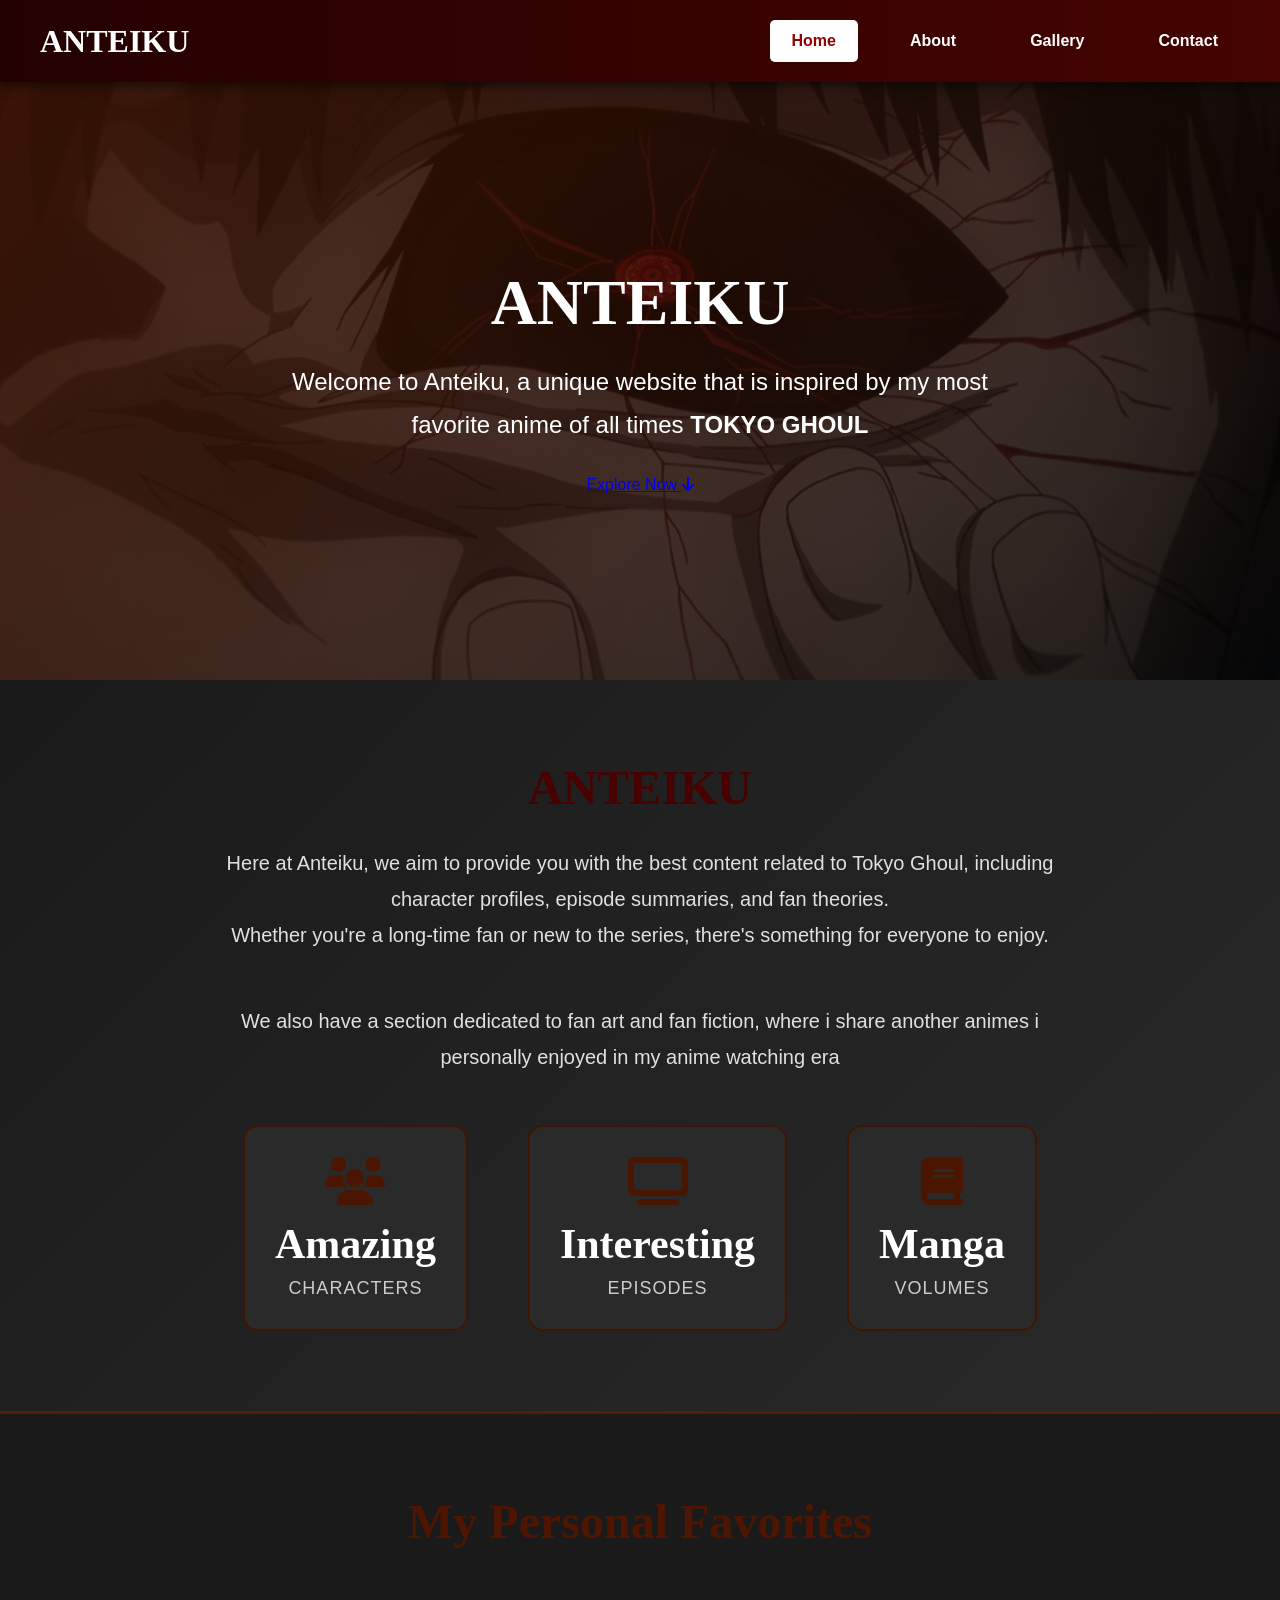
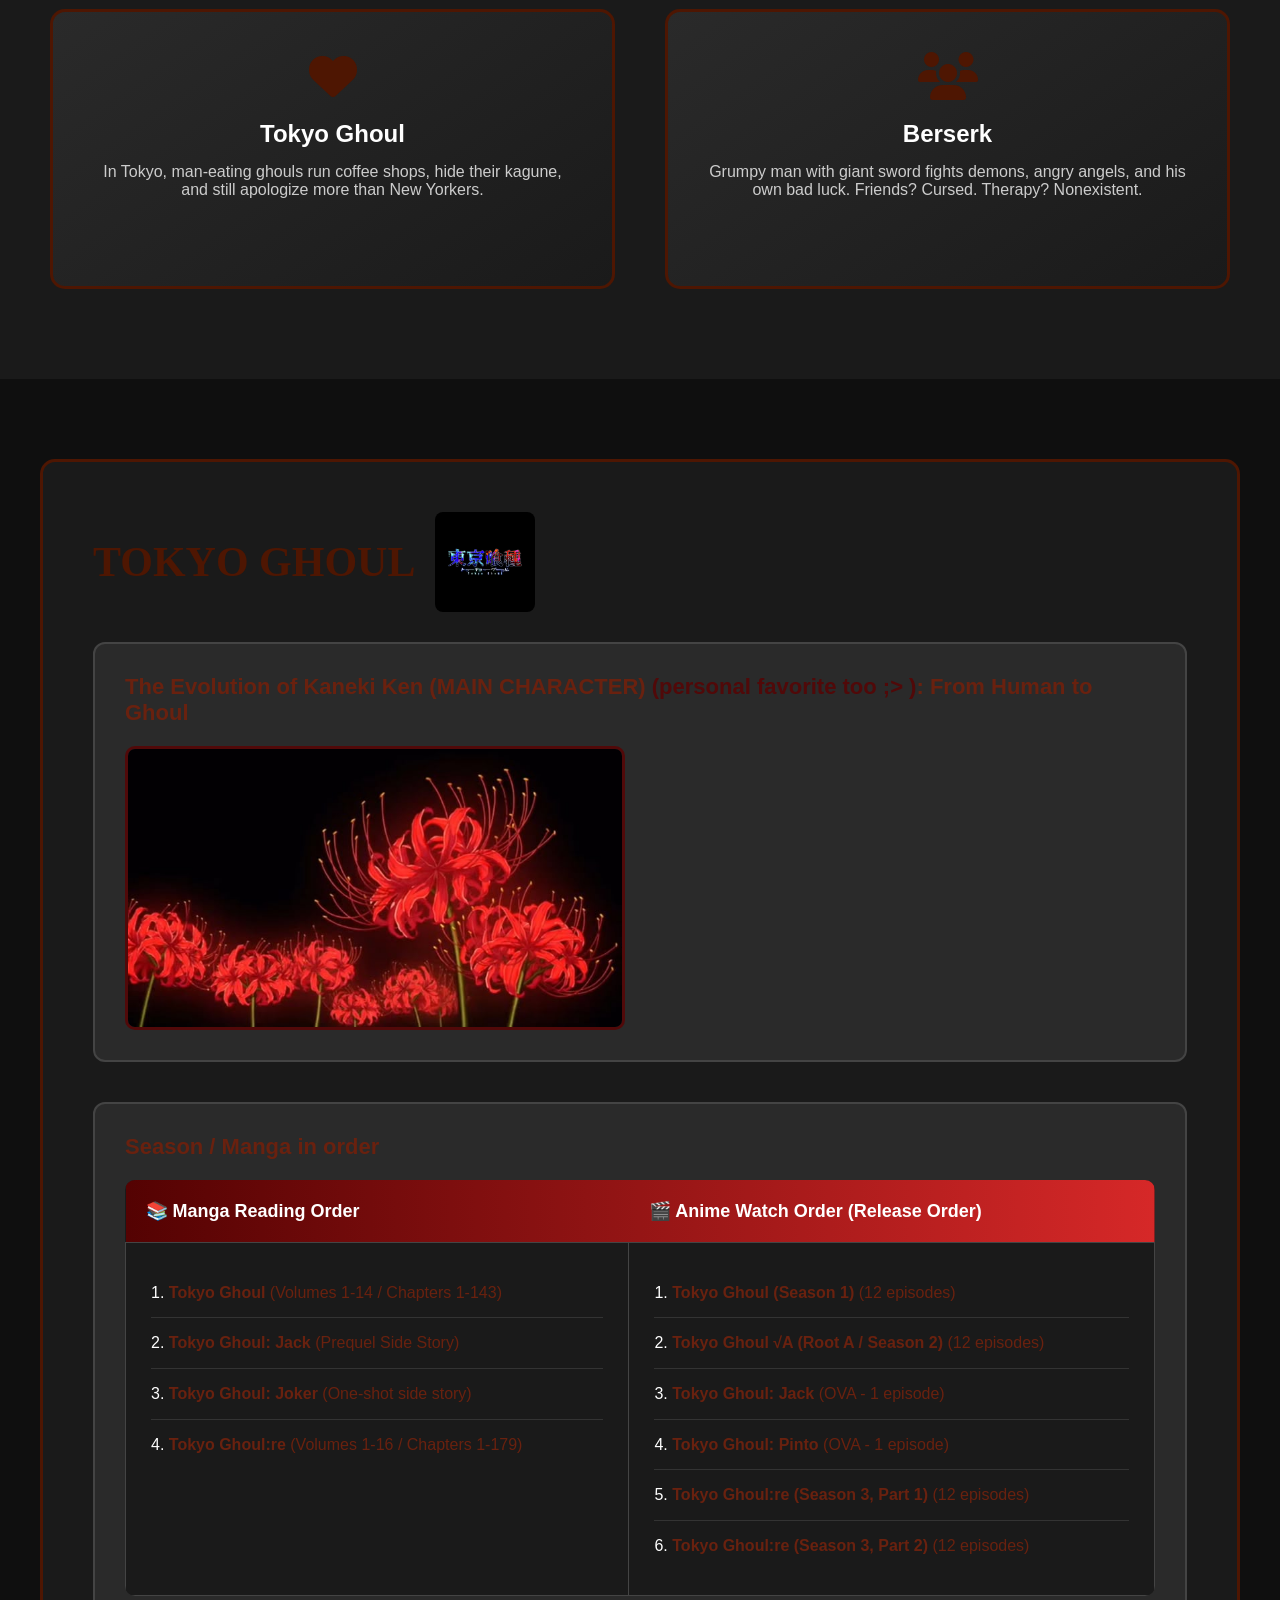
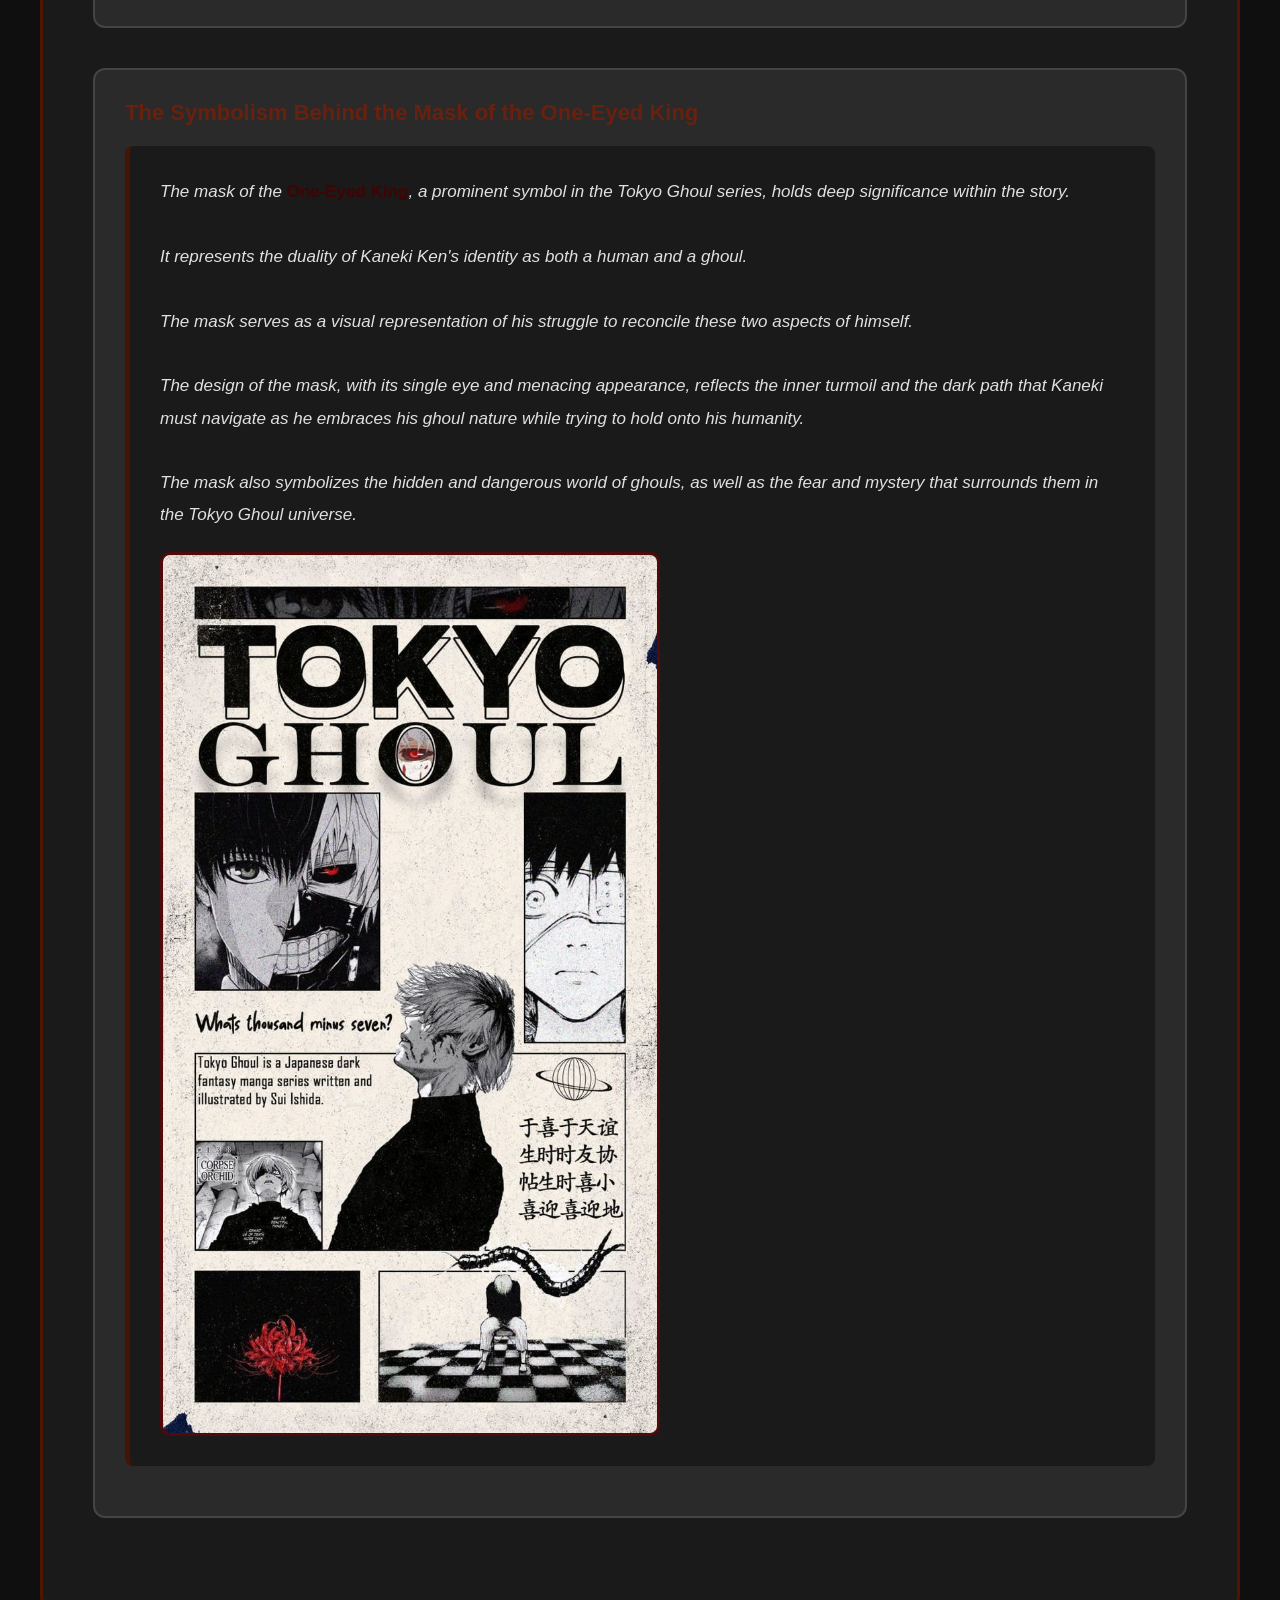
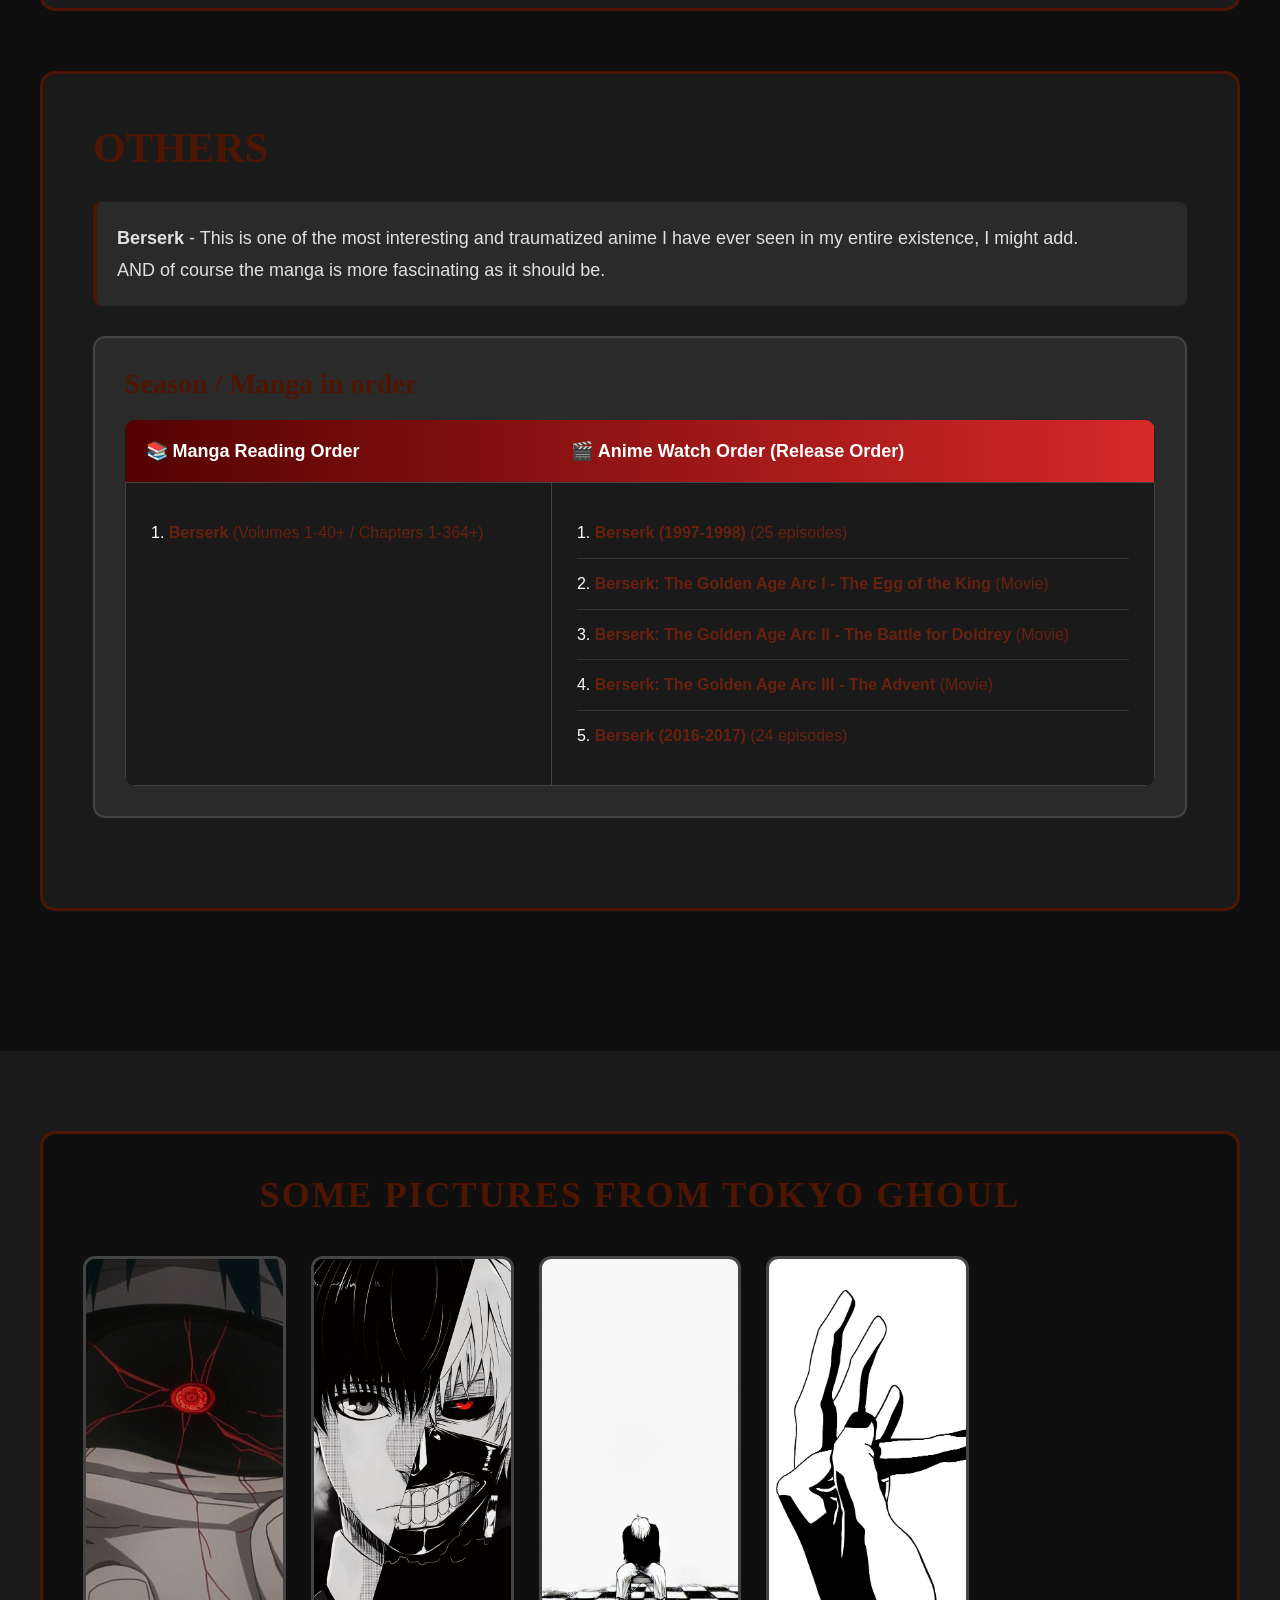
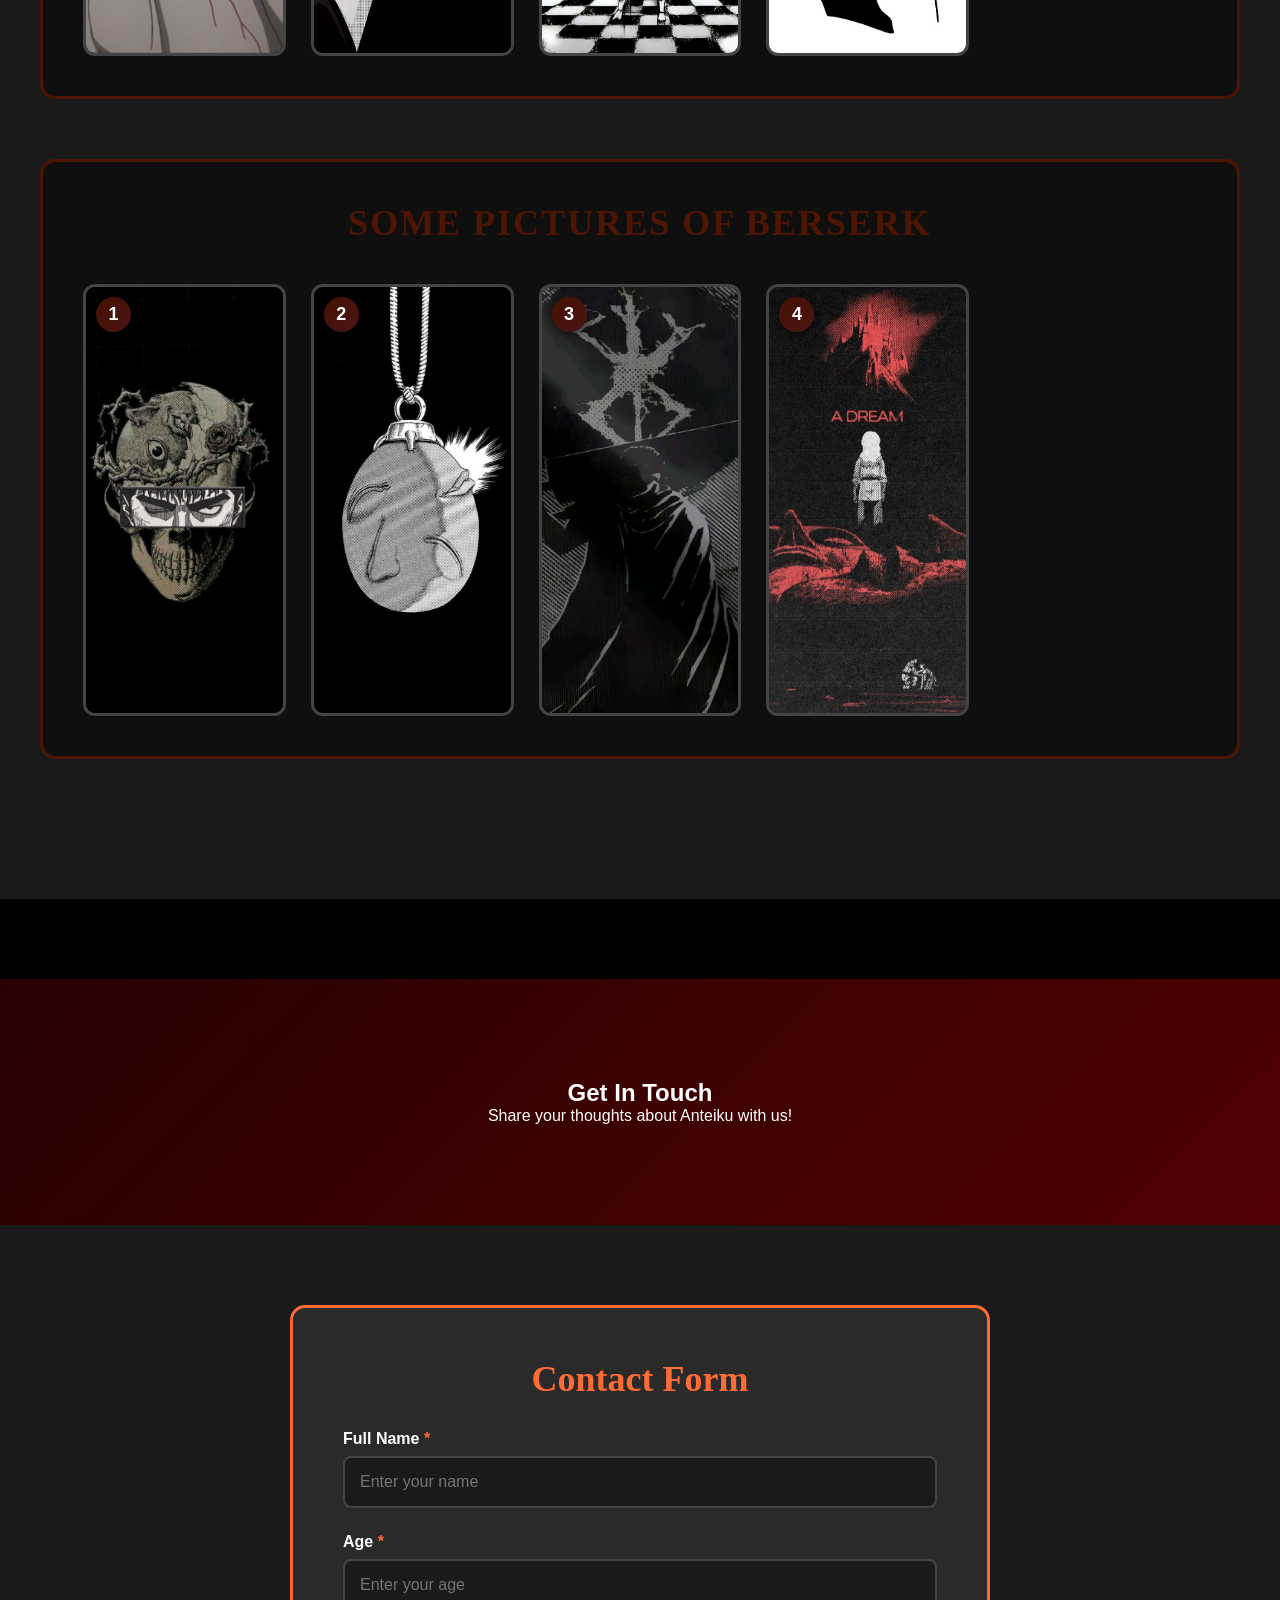
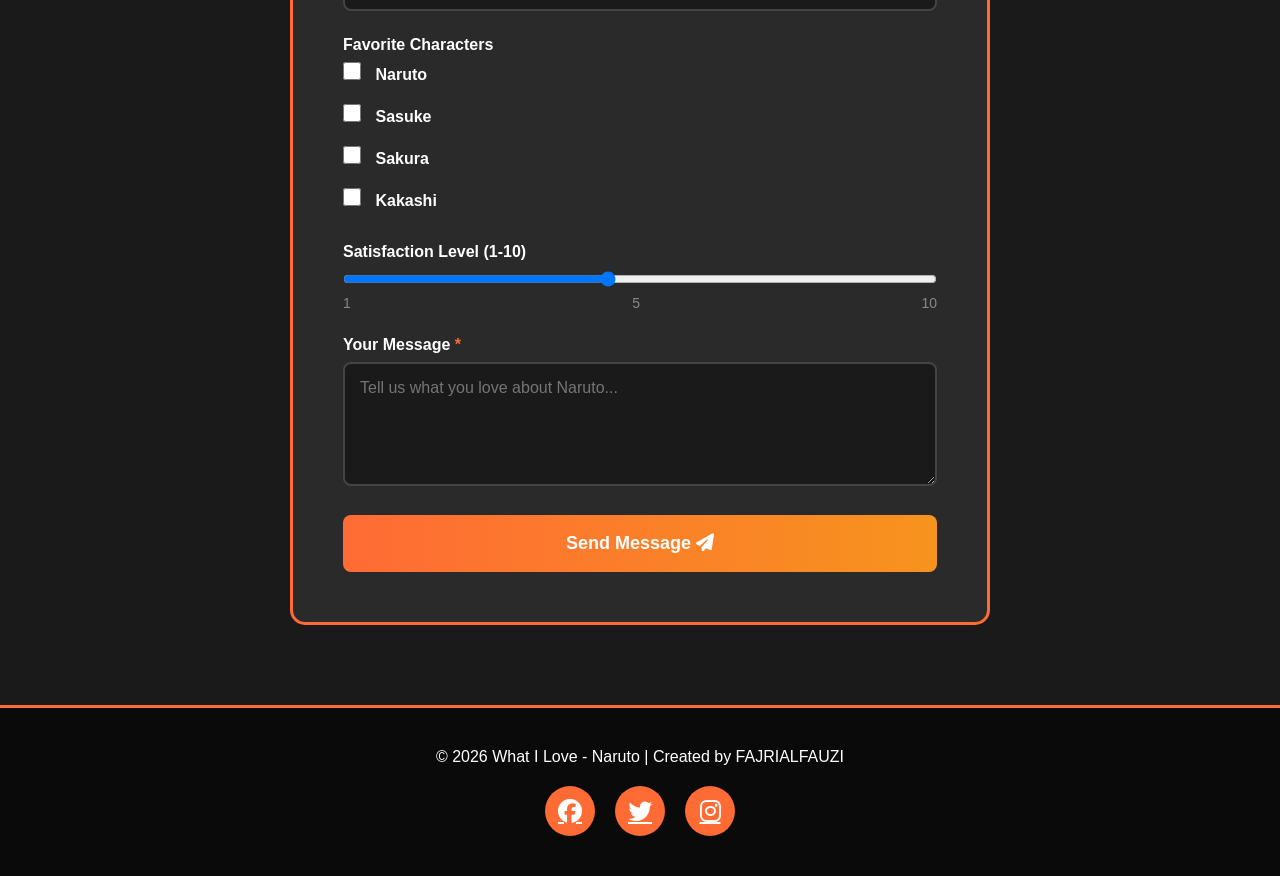
==== index.html @ 035e34a1 "first commit" ====
<!DOCTYPE html>
<html>
<head>
    <title>Anteiku </title>
    <meta charset="UTF-8">
    <meta name="viewport" content="width=device-width, initial-scale=1.0">
     <!-- Google Fonts -->
     <!-- Font Awesome Icons -->
    <link rel="stylesheet" href="https://cdnjs.cloudflare.com/ajax/libs/font-awesome/6.4.0/css/all.min.css">

    <link rel="stylesheet" href="style.css">
    
</head>
<body>
    <header class="main-header">
        <h1 class="site-title">Anteiku</h1>
        <nav class="main-nav">
            <a href="index.html" class="nav-link active">Home</a>
            <a href="about.html" class="nav-link">About</a>
            <a href="gallery.html" class="nav-link">Gallery</a>
            <a href="contact.html" class="nav-link">Contact</a>
        </nav>
    </header>
     <section class="hero-section" id="home">
        <div class="hero-content">
            <h2 class="hero-title"> Anteiku </h2>
            <p class="hero-subtitle"> Welcome to Anteiku, a unique website that is inspired by my most favorite anime of all times <strong>TOKYO GHOUL</strong></p>
            <a href="#features" class="cta-button">Explore Now <i class="fa fa-arrow-down"></i></a>
        </div>
    </section>

       <section class="intro-section">
        <div class="intro-container">
            <h2 class="intro-title">Anteiku</h2>
            <p class="intro-text"> Here at Anteiku, we aim to provide you with the best content related to Tokyo Ghoul, including character profiles, episode summaries, and fan theories.<br>
             Whether you're a long-time fan or new to the series, there's something for everyone to enjoy. 
         </p>
             <p class="intro-text">
    We also have a section dedicated to fan art and fan fiction, where i share another animes i personally enjoyed in my anime watching era </p> 
            <div class="intro-stats">
                <div class="stat-box">
                    <i class="fa fa-users"></i>
                    <h3>Amazing</h3>
                    <p>Characters</p>
                </div>
                <div class="stat-box">
                    <i class="fa fa-tv"></i>
                    <h3>Interesting</h3>
                    <p>Episodes</p>
                </div>
                <div class="stat-box">
                    <i class="fa fa-book"></i>
                    <h3>Manga</h3>
                    <p>Volumes</p>
                </div>
            </div>
        </div>
    </section>
 <!-- Features Section with Flexbox -->
    <section class="features-section" id="features">
        <h2 class="section-title">My personal Favorites</h2>
        <div class="features-container">
            <div class="feature-card">
                <i class="fa fa-heart feature-icon"></i>
                <h3>Tokyo Ghoul</h3>
                <p>In Tokyo, man-eating ghouls run coffee shops, hide their kagune, and still apologize more than New Yorkers.</p>
            </div>
            <div class="feature-card">
                <i class="fa fa-users feature-icon"></i>
                <h3>Berserk </h3>
                <p>
Grumpy man with giant sword fights demons, angry angels, and his own bad luck. Friends? Cursed. Therapy? Nonexistent.</p>
            </div>
          
        </div>
    </section>

<!--about section-->
    <section class="latest">
        <!-- Tokyo Ghoul Section -->
        <div class="anime-container">
            <h2 class="article-title">
                TOKYO GHOUL 
                <img src="./img/tokyologo.jpg" alt="Tokyo Ghoul Logo" class="article-logo">
            </h2>
            
            <ul class="article-list">
                <!-- Character Evolution Article -->
                <li class="article-item">
                    <a href="#" class="article-link">
                        The Evolution of Kaneki Ken (MAIN CHARACTER) 
                        <strong>(personal favorite too ;> )</strong>: From Human to Ghoul
                    </a>
                    <img src="./img/tokyobig.jpg" alt="Kaneki Ken" class="article-image">
                </li>
                
                <!-- Season/Manga Order -->
                <li class="article-item">
                    <a href="#" class="article-link">Season / Manga in order</a>
                    <div class="order-table-wrapper">
                        <table class="order-table">
                            <thead>
                                <tr>
                                    <th class="table-header">📚 Manga Reading Order</th>
                                    <th class="table-header">🎬 Anime Watch Order (Release Order)</th>
                                </tr>
                            </thead>
                            <tbody>
                                <tr>
                                    <td>
                                        <ol class="manga-list">
                                            <li><a href="#"><strong>Tokyo Ghoul</strong> (Volumes 1-14 / Chapters 1-143)</a></li>
                                            <li><a href="#"><strong>Tokyo Ghoul: Jack</strong> (Prequel Side Story)</a></li>
                                            <li><a href="#"><strong>Tokyo Ghoul: Joker</strong> (One-shot side story)</a></li>
                                            <li><a href="#"><strong>Tokyo Ghoul:re</strong> (Volumes 1-16 / Chapters 1-179)</a></li>
                                        </ol>
                                    </td>
                                    <td>
                                        <ol class="anime-list">
                                            <li><a href="#"><strong>Tokyo Ghoul (Season 1)</strong> (12 episodes)</a></li>
                                            <li><a href="#"><strong>Tokyo Ghoul √A (Root A / Season 2)</strong> (12 episodes)</a></li>
                                            <li><a href="#"><strong>Tokyo Ghoul: Jack</strong> (OVA - 1 episode)</a></li>
                                            <li><a href="#"><strong>Tokyo Ghoul: Pinto</strong> (OVA - 1 episode)</a></li>
                                            <li><a href="#"><strong>Tokyo Ghoul:re (Season 3, Part 1)</strong> (12 episodes)</a></li>
                                            <li><a href="#"><strong>Tokyo Ghoul:re (Season 3, Part 2)</strong> (12 episodes)</a></li>
                                        </ol>
                                    </td>
                                </tr>
                            </tbody>
                        </table>
                    </div>
                </li>
                
                <!-- Symbolism Article -->
                <li class="article-item">
                    <a href="#" class="article-link">The Symbolism Behind the Mask of the One-Eyed King</a>
                    <blockquote class="article-quote">
                        The mask of the <strong>One-Eyed King</strong>, a prominent symbol in the Tokyo Ghoul series, holds deep significance within the story. 
                        <br><br>
                        It represents the duality of Kaneki Ken's identity as both a human and a ghoul.
                        <br><br>
                        The mask serves as a visual representation of his struggle to reconcile these two aspects of himself. 
                        <br><br>
                        The design of the mask, with its single eye and menacing appearance, reflects the inner turmoil and the dark path that Kaneki must navigate as he embraces his ghoul nature while trying to hold onto his humanity.
                        <br><br>
                        The mask also symbolizes the hidden and dangerous world of ghouls, as well as the fear and mystery that surrounds them in the Tokyo Ghoul universe.
                        <img src="./img/tokyo_ghoul_logo.jpg" alt="Kaneki's Mask" class="article-image">
                    </blockquote>
                </li>
            </ul>
        </div>
        
        <!-- Berserk Section -->
        <div class="anime-container few">
            <h2 class="article-title">Others</h2>
            <p class="anime-description">
                <strong>Berserk</strong> - This is one of the most interesting and traumatized anime I have ever seen in my entire existence, I might add. 
                <br>
                AND of course the manga is more fascinating as it should be.
            </p>
            
            <ul class="article-list">
                <li class="article-item">
                    <h3 class="sub-title">Season / Manga in order</h3>
                    <div class="order-table-wrapper">
                        <table class="order-table">
                            <thead>
                                <tr>
                                    <th class="table-header">📚 Manga Reading Order</th>
                                    <th class="table-header">🎬 Anime Watch Order (Release Order)</th>
                                </tr>
                            </thead>
                            <tbody>
                                <tr>
                                    <td>
                                        <ol class="manga-list">
                                            <li>
                                                <a href="https://t.me/Berserk_Manga_Eng" target="_blank" title="Read Berserk Manga">
                                                    <strong>Berserk</strong> (Volumes 1-40+ / Chapters 1-364+)
                                                </a>
                                            </li>
                                        </ol>
                                    </td>
                                    <td>
                                        <ol class="anime-list">
                                            <li>
                                                <a href="https://9animetv.to/watch/berserk-1997-103?ep=3123" target="_blank" title="Watch Berserk 1997">
                                                    <strong>Berserk (1997-1998)</strong> (25 episodes)
                                                </a>
                                            </li>
                                            <li>
                                                <a href="https://9animetv.to/watch/berserk-the-golden-age-arc-i-the-egg-of-the-king-857" target="_blank" title="Watch Golden Age Arc I">
                                                    <strong>Berserk: The Golden Age Arc I - The Egg of the King</strong> (Movie)
                                                </a>
                                            </li>
                                            <li>
                                                <a href="https://9animetv.to/watch/berserk-the-golden-age-arc-ii-the-battle-for-doldrey-616?ep=72003" target="_blank" title="Watch Golden Age Arc II">
                                                    <strong>Berserk: The Golden Age Arc II - The Battle for Doldrey</strong> (Movie)
                                                </a>
                                            </li>
                                            <li>
                                                <a href="https://9animetv.to/watch/berserk-the-golden-age-arc-iii-the-advent-287?ep=72004" target="_blank" title="Watch Golden Age Arc III">
                                                    <strong>Berserk: The Golden Age Arc III - The Advent</strong> (Movie)
                                                </a>
                                            </li>
                                            <li>
                                                <a href="https://9animetv.to/watch/berserk-2016-5978?ep=43037" target="_blank" title="Watch Berserk 2016">
                                                    <strong>Berserk (2016-2017)</strong> (24 episodes)
                                                </a>
                                            </li>
                                        </ol>
                                    </td>
                                </tr>
                            </tbody>
                        </table>
                    </div>
                </li>
            </ul>
        </div>
      
    </section>
     
<!--gallery section-->
    <section class="anime-gallery-section">
        <!-- Tokyo Ghoul Gallery -->
        <div class="gallery-container">
            <h3 class="gallery-heading">SOME PICTURES FROM TOKYO GHOUL</h3>
            <ul class="gallery1">
                <li>
                    <img src="./img/ken1.jpg" alt="Kaneki Ken 1">
                </li>
                <li>
                    <img src="./img/ken2.jpg" alt="Kaneki Ken 2">
                </li>
                <li>
                    <img src="./img/ken3.jpg" alt="Kaneki Ken 3">
                </li>
                <li>
                    <img src="./img/ken4.jpg" alt="Kaneki Ken 4">
                </li>
            </ul>
        </div>
        
        <!-- Berserk Gallery -->
        <div class="gallery-container">
            <h3 class="gallery-heading">Some Pictures of Berserk</h3>
            <ol class="gallery2">
                <li>
                    <img src="./img/berserk1.png" alt="Berserk 1">
                </li>
                <li>
                    <img src="./img/berserk2.jpg" alt="Berserk 2">
                </li>
                <li>
                    <img src="./img/berserk3.jpg" alt="Berserk 3">
                </li>
                <li>
                    <img src="./img/berserk4.jpg" alt="Berserk 4">
                </li>
            </ol>
        </div>
    </section>

 <!-- Contact Form Section -->
  <section class="contact-hero" id="contact">
        <h2 class="page-title">Get In Touch</h2>
        <p class="page-subtitle">Share your thoughts about Anteiku with us!</p>
    </section>
    <section class="form-section">
        <div class="form-container">
            <form class="contact-form">
                <h3>Contact Form</h3>
                
                <!-- Text Input -->
                <div class="form-group">
                    <label for="name">Full Name <span class="required">*</span></label>
                    <input type="text" id="name" name="name" placeholder="Enter your name" required>
                </div>

                <!-- Number Input -->
                <div class="form-group">
                    <label for="age">Age <span class="required">*</span></label>
                    <input type="number" id="age" name="age" min="1" max="120" placeholder="Enter your age" required>
                </div>

            

                <!-- Checkboxes -->
                <div class="form-group">
                    <label>Favorite Characters</label>
                    <div class="checkbox-group">
                        <label class="checkbox-label">
                            <input type="checkbox" name="characters" value="naruto">
                            <span>Naruto</span>
                        </label>
                        <label class="checkbox-label">
                            <input type="checkbox" name="characters" value="sasuke">
                            <span>Sasuke</span>
                        </label>
                        <label class="checkbox-label">
                            <input type="checkbox" name="characters" value="sakura">
                            <span>Sakura</span>
                        </label>
                        <label class="checkbox-label">
                            <input type="checkbox" name="characters" value="kakashi">
                            <span>Kakashi</span>
                        </label>
                    </div>
                </div>

                <!-- Range Input -->
                <div class="form-group">
                    <label for="satisfaction">Satisfaction Level (1-10)</label>
                    <input type="range" id="satisfaction" name="satisfaction" min="1" max="10" value="5">
                    <div class="range-labels">
                        <span>1</span>
                        <span>5</span>
                        <span>10</span>
                    </div>
                </div>

                <!-- Textarea -->
                <div class="form-group">
                    <label for="message">Your Message <span class="required">*</span></label>
                    <textarea id="message" name="message" rows="5" placeholder="Tell us what you love about Naruto..." required></textarea>
                </div>

                <!-- Submit Button -->
                <button type="submit" class="submit-button">
                    Send Message <i class="fa fa-paper-plane"></i>
                </button>
            </form>
        </div>
    </section>   
       
      
 <footer class="main-footer">
        <p>&copy; 2026 What I Love - Naruto | Created by FAJRIALFAUZI</p>
        <div class="social-icons">
            <a href="#" class="social-link"><i class="fab fa-facebook"></i></a>
            <a href="#" class="social-link"><i class="fab fa-twitter"></i></a>
            <a href="#" class="social-link"><i class="fab fa-instagram"></i></a>
        </div>
    </footer>


</body>
</html>
---- style.css ----
* {
    margin: 0;
    padding: 0;
    box-sizing: border-box;
}

body {
    font-family: 'Arial', sans-serif;
    background-color: #000;
    color: #fff;
    overflow-x: hidden;
}

/* Logo Header */
.logo-header {
    text-align: center;
    padding: 40px 0 20px;
    background-color: #000;
}

.main-logo {
    max-width: 400px;
    height: auto;
}

/* Navigation */
.main-header {
    position: fixed; /* Fixed positioning */
    top: 0;
    left: 0;
    width: 100%;
    background: linear-gradient(to right, #240101, #450401); /* Gradient background */
    padding: 20px 40px;
    display: flex;
    justify-content: space-between;
    align-items: center;
    z-index: 1000; /* Z-index for layering */
    box-shadow: 0 4px 10px rgba(0, 0, 0, 0.5);
}

.site-title {
    font-family: 'Bangers', cursive; /* Google Font 2 */
    font-size: 32px;
    font-weight: 700;
    text-transform: uppercase; /* Text transform */
    color: #ffffff;
    margin: 0;
}
.main-nav {
    display: flex; /* Flexbox layout */
    gap: 30px;
    align-items: center;
}

.nav-link {
    display: inline-block; /* Display inline-block */
    color: #ffffff;
    text-decoration: none;
    font-size: 16px;
    font-weight: 700;
    padding: 10px 20px;
    border: 2px solid transparent;
    border-radius: 5px;
    transition: all 0.3s ease; /* Transition effect */
}

/* Link Styling - All states */
.nav-link:link {
    color: #ffffff;
}

.nav-link:visited {
    color: #f0f0f0;
}

.nav-link:hover {
    background-color: rgba(255, 255, 255, 0.2);
    border-color: #ffffff;
    transform: translateY(-2px); 
}

.nav-link:active {
    transform: translateY(0);
}

.nav-link.active {
    background-color: #ffffff;
    color: #940000; 
}

.hero-section {
    margin-top: 80px;
    height: 600px;
    background-image: url('./img/ken1.jpg'); /* Background image */
    background-repeat: no-repeat; /* No repeat */
    background-size: cover; /* Cover */
    background-position: center; /* Center position */
    display: flex;
    justify-content: center;
    align-items: center;
    position: relative;
    text-align: center;
}
.hero-section::before {
    content: '';
    position: absolute;
    top: 0;
    left: 0;
    width: 100%;
    height: 100%;
    background: linear-gradient(135deg, rgba(66, 20, 3, 0.8), rgba(0, 0, 0, 0.7)); /* Gradient overlay */
    z-index: 1;
}

.hero-content {
    position: relative;
    z-index: 2;
    max-width: 800px;
    padding: 40px;
}

.hero-title {
    font-family: 'Bangers', cursive;
    font-size: 64px;
    font-weight: 700;
    text-transform: uppercase;
    margin-bottom: 20px;
    animation: slideIn 1s ease-out; /* Animation */
}

.hero-subtitle {
    font-size: 24px;
    margin-bottom: 30px;
    line-height: 1.8;
}

.intro-section {
    padding: 80px 40px;
    background: linear-gradient(135deg, #1a1a1a, #2a2a2a);
    border-bottom: 3px solid #5c1c04;
}

.intro-container {
    max-width: 1200px;
    margin: 0 auto;
    text-align: center;
}

.intro-title {
    font-family: 'Bangers', cursive;
    font-size: 48px;
    color: #480000;
    margin-bottom: 30px;
    text-transform: uppercase;
}

.intro-text {
    font-size: 20px;
    line-height: 1.8;
    color: #e0e0e0;
    max-width: 900px;
    margin: 0 auto 50px;
    padding: 0 20px;
}

.intro-stats {
    display: flex;
    justify-content: center;
    align-items: center;
    gap: 60px;
    flex-wrap: wrap;
    margin-top: 50px;
}

.stat-box {
    text-align: center;
    padding: 30px;
    background-color: #2a2a2a;
    border-radius: 15px;
    border: 2px solid #441402;
    min-width: 180px;
    transition: all 0.3s ease;
}

.stat-box:hover {
    transform: translateY(-10px);
    box-shadow: 0 10px 30px rgba(255, 107, 53, 0.4);
    border-color: #661313;
}

.stat-box i {
    font-size: 48px;
    color: #4a1602;
    margin-bottom: 15px;
}

.stat-box h3 {
    font-family: 'Bangers', cursive;
    font-size: 42px;
    color: #ffffff;
    margin-bottom: 10px;
}

.stat-box p {
    font-size: 18px;
    color: #cccccc;
    text-transform: uppercase;
    letter-spacing: 1px;
}

.features-section {
    padding: 80px 40px;
    background-color: #1a1a1a;
}

.section-title {
    font-family: 'Bangers', cursive;
    font-size: 48px;
    text-align: center;
    text-transform: capitalize;
    margin-bottom: 50px;
    color: #4e1602;
}

.features-container {
    display: flex; /* Flexbox */
    justify-content: center;
    align-items: stretch;
    gap: 30px;
    max-width: 1200px;
    margin: 0 auto;
}
.feature-card {
    flex: 1;
    background: linear-gradient(145deg, #2a2a2a, #1a1a1a);
    padding: 40px; /* Padding */
    margin: 10px; /* Margin */
    border: 3px solid #4e1602; /* Border */
    border-radius: 15px;
    text-align: center;
    width: 300px; /* Fixed width */
    min-height: 280px; /* Fixed height */
    transition: all 0.3s ease;
    outline: 2px solid transparent; /* Outline */
}

.feature-card:hover {
    transform: translateY(-10px) scale(1.05);
    outline: 2px solid #4e1602;
    box-shadow: 0 15px 40px rgba(111, 5, 5, 0.4);
}

.feature-icon {
    font-size: 48px;
    color: #4e1602;
    margin-bottom: 20px;
}

.feature-card h3 {
    font-size: 24px;
    margin-bottom: 15px;
    font-weight: 700;
}

.feature-card p {
    font-size: 16px;
    color: #cccccc;
}
.latest {
    padding: 80px 40px;
    background-color: #0f0f0f;
}

.anime-container {
    max-width: 1400px;
    margin: 0 auto 60px;
    background-color: #1a1a1a;
    padding: 50px;
    border-radius: 15px;
    border: 3px solid #4e1602;
}

.article-title {
    font-family: 'Bangers', cursive;
    font-size: 42px;
    color: #4e1602;
    margin-bottom: 30px;
    text-transform: uppercase;
    display: flex;
    align-items: center;
    gap: 20px;
}

.article-logo {
    height: 100px;
    width: auto;
    border-radius: 8px;
}

.anime-description {
    font-size: 18px;
    line-height: 1.8;
    color: #e0e0e0;
    margin-bottom: 30px;
    padding: 20px;
    background-color: #2a2a2a;
    border-left: 4px solid #4e1602;
    border-radius: 8px;
}

.article-list {
    list-style: none;
    padding: 0;
}

.article-item {
    margin-bottom: 40px;
    padding: 30px;
    background-color: #2a2a2a;
    border-radius: 12px;
    border: 2px solid #444;
    transition: all 0.3s ease;
}

.article-item:hover {
    border-color: #4e1602;
    transform: translateX(10px);
    box-shadow: 0 5px 20px rgba(111, 5, 5, 0.3);
}

.article-link {
    font-size: 22px;
    color: #69210f;
    text-decoration: none;
    font-weight: 700;
    display: block;
    margin-bottom: 20px;
    transition: color 0.3s ease;
}

.article-link:hover {
    color:#510909;
}

.article-link strong {
    color: #510909;
}

.article-image {
    width: 100%;
    max-width: 500px;
    height: auto;
    border-radius: 10px;
    margin-top: 20px;
    border: 3px solid #510909;
    display: block;
}

.sub-title {
    font-family: 'Bangers', cursive;
    font-size: 28px;
    color: #4e1602;
    margin-bottom: 20px;
}

/* Order Tables */
.order-table-wrapper {
    overflow-x: auto;
    margin-top: 20px;
}

.order-table {
    width: 100%;
    border-collapse: collapse;
    background-color: #1a1a1a;
    border-radius: 10px;
    overflow: hidden;
}

.order-table thead {
    background: linear-gradient(to right, #540202, #D62828);
}

.table-header {
    padding: 20px;
    text-align: left;
    font-size: 18px;
    font-weight: 700;
    color: #ffffff;
}

.order-table td {
    padding: 25px;
    vertical-align: top;
    border: 1px solid #444;
}

.manga-list,
.anime-list {
    list-style-position: inside;
    padding: 0;
    margin: 0;
}

.manga-list li,
.anime-list li {
    padding: 12px 0;
    font-size: 16px;
    line-height: 1.6;
    border-bottom: 1px solid #333;
}

.manga-list li:last-child,
.anime-list li:last-child {
    border-bottom: none;
}

.manga-list a,
.anime-list a {
    color: #69210f;
    text-decoration: none;
    transition: all 0.3s ease;
}

.manga-list a:hover,
.anime-list a:hover {
    color: #5d1e07;
    padding-left: 10px;
}

/* Blockquote Styling */
.article-quote {
    background-color: #1a1a1a;
    border-left: 5px solid #471402;
    padding: 30px;
    margin: 20px 0;
    font-size: 17px;
    line-height: 1.9;
    color: #e0e0e0;
    font-style: italic;
    border-radius: 8px;
}

.article-quote strong {
    color: #410303;
    font-style: normal;
}

/* Naruto Lists Section */
.naruto-lists .list-container {
    display: flex;
    gap: 50px;
    margin-top: 30px;
}

.naruto-lists .list-box {
    flex: 1;
    background-color: #2a2a2a;
    padding: 40px;
    border-radius: 15px;
    border: 2px solid #440101;
}

.naruto-lists .list-box h3 {
    font-family: 'Bangers', cursive;
    font-size: 28px;
    margin-bottom: 25px;
    color: #280a0a;
    text-align: center;
}

/* ========================================
   11. LISTS SECTION (KEPT FOR COMPATIBILITY)
   ======================================== */
.lists-section {
    padding: 80px 40px;
    background-color: #0f0f0f;
}

.list-container {
    display: flex;
    gap: 50px;
    max-width: 1200px;
    margin: 0 auto;
    justify-content: center;
}

.list-box {
    flex: 1;
    background-color: #1a1a1a;
    padding: 40px;
    border-radius: 15px;
    border: 2px solid #680202;
}

.list-box h3 {
    font-family: 'Bangers', cursive;
    font-size: 28px;
    margin-bottom: 25px;
    color: #431302;
    text-align: center;
}

/* Unordered List */
.styled-list {
    list-style: none;
    padding-left: 0;
}

.styled-list li {
    padding: 12px 0;
    font-size: 18px;
    border-bottom: 1px solid #333;
}

.styled-list li:last-child {
    border-bottom: none;
}

.styled-list li i {
    margin-right: 10px;
    color: #3b0b0b;
}

/* Ordered List - uses default numbering */
ol.styled-list {
    list-style-position: inside;
    counter-reset: item;
}

ol.styled-list li {
    counter-increment: item;
}

.anime-gallery-section {
    padding: 80px 40px;
    background-color: #1a1a1a;
}

.gallery-container {
    max-width: 1400px;
    margin: 0 auto 60px;
    padding: 40px;
    background-color: #0f0f0f;
    border-radius: 15px;
    border: 3px solid#4e1602;
}

.gallery-heading {
    font-family: 'Bangers', cursive;
    font-size: 36px;
    color: #4e1602;
    text-align: center;
    margin-bottom: 40px;
    text-transform: uppercase;
    letter-spacing: 2px;
}

.gallery1,
.gallery2 {
    display: grid;
    grid-template-columns: repeat(5, 1fr);
    gap: 25px;
    list-style: none;
    padding: 0;
    margin: 0;
}

.gallery1 li,
.gallery2 li {
    position: relative;
    overflow: hidden;
    border-radius: 12px;
    border: 3px solid #444;
    transition: all 0.4s ease;
    cursor: pointer;
}

.gallery1 li:hover,
.gallery2 li:hover {
    border-color:#4e1602;
    transform: scale(1.05) rotate(2deg);
    box-shadow: 0 15px 40px rgba(61, 11, 11, 0.5);
    z-index: 10;
}

.gallery1 img,
.gallery2 img {
    width: 100%;
    height: 100%;
    object-fit: cover;
    display: block;
    transition: transform 0.4s ease;
}

.gallery1 li:hover img,
.gallery2 li:hover img {
    transform: scale(1.1);
}

/* Add numbering for ordered list */
.gallery2 {
    counter-reset: gallery-counter;
}

.gallery2 li::before {
    counter-increment: gallery-counter;
    content: counter(gallery-counter);
    position: absolute;
    top: 10px;
    left: 10px;
    background: linear-gradient(135deg, #441201, #4c1414);
    color: #ffffff;
    width: 35px;
    height: 35px;
    border-radius: 50%;
    display: flex;
    align-items: center;
    justify-content: center;
    font-weight: 700;
    font-size: 18px;
    z-index: 5;
    box-shadow: 0 3px 10px rgba(0, 0, 0, 0.5);
}

.contact-hero {
    margin-top: 80px;
    padding: 100px 40px;
    background: linear-gradient(135deg, #3e0202a3, #89000096);
    text-align: center;
}

.form-section {
    padding: 80px 40px;
    background-color: #1a1a1a;
}

.form-container {
    max-width: 700px;
    margin: 0 auto;
}

.contact-form {
    background-color: #2a2a2a;
    padding: 50px;
    border-radius: 15px;
    border: 3px solid #FF6B35;
}

.contact-form h3 {
    font-family: 'Bangers', cursive;
    font-size: 36px;
    color: #FF6B35;
    margin-bottom: 30px;
    text-align: center;
}

.form-group {
    margin-bottom: 25px;
}

.form-group label {
    display: block;
    font-size: 16px;
    font-weight: 700;
    margin-bottom: 8px;
    color: #ffffff;
}

.required {
    color: #FF6B35;
}

/* Text and Number Inputs */
.form-group input[type="text"],
.form-group input[type="number"],
.form-group textarea {
    width: 100%;
    padding: 15px;
    border: 2px solid #444;
    border-radius: 8px;
    background-color: #1a1a1a;
    color: #ffffff;
    font-size: 16px;
    font-family: 'Roboto', sans-serif;
    transition: all 0.3s ease;
}

.form-group input:focus,
.form-group textarea:focus {
    outline: none;
    border-color: #FF6B35;
    box-shadow: 0 0 10px rgba(255, 107, 53, 0.3);
}

/* Radio Buttons */
.radio-group {
    display: flex;
    gap: 20px;
}

.radio-label {
    display: flex;
    align-items: center;
    cursor: pointer;
}

.radio-label input[type="radio"] {
    margin-right: 8px;
    width: 18px;
    height: 18px;
    cursor: pointer;
}

/* Checkboxes */
.checkbox-group {
    display: flex;
    flex-direction: column;
    gap: 12px;
}

.checkbox-label {
    display: flex;
    align-items: center;
    cursor: pointer;
}

.checkbox-label input[type="checkbox"] {
    margin-right: 10px;
    width: 18px;
    height: 18px;
    cursor: pointer;
}

/* Range Input */
.form-group input[type="range"] {
    width: 100%;
    height: 8px;
    background: #444;
    border-radius: 5px;
    outline: none;
}

.form-group input[type="range"]::-webkit-slider-thumb {
    width: 20px;
    height: 20px;
    background: #FF6B35;
    cursor: pointer;
    border-radius: 50%;
}

.range-labels {
    display: flex;
    justify-content: space-between;
    margin-top: 8px;
    font-size: 14px;
    color: #888;
}

/* Submit Button */
.submit-button {
    width: 100%;
    padding: 18px;
    background: linear-gradient(to right, #FF6B35, #F7931E);
    color: #ffffff;
    border: none;
    border-radius: 8px;
    font-size: 18px;
    font-weight: 700;
    cursor: pointer;
    transition: all 0.3s ease;
}

.submit-button:hover {
    transform: translateY(-3px);
    box-shadow: 0 10px 25px rgba(255, 107, 53, 0.4);
}

.submit-button:active {
    transform: translateY(0);
}





.main-footer {
    background-color: #0a0a0a;
    padding: 40px 20px;
    text-align: center;
    border-top: 3px solid #FF6B35;
}

.main-footer p {
    font-size: 16px;
    margin-bottom: 20px;
}

.social-icons {
    display: flex;
    justify-content: center;
    gap: 20px;
}

.social-link {
    display: inline-block;
    width: 50px;
    height: 50px;
    background-color: #FF6B35;
    color: #ffffff;
    border-radius: 50%;
    display: flex;
    justify-content: center;
    align-items: center;
    font-size: 24px;
    transition: all 0.3s ease;
}

.social-link:hover {
    background-color: #F7931E;
    transform: rotate(360deg) scale(1.2);
}

/* ========================================
   20. MEDIA QUERIES - RESPONSIVE DESIGN
   ======================================== */

/* Tablets and smaller laptops */
@media screen and (max-width: 1024px) {
    .features-container {
        flex-direction: column;
        align-items: center;
    }
    
    .feature-card {
        width: 80%;
    }
    
    .gallery-grid {
        grid-template-columns: repeat(2, 1fr);
    }
    
    .about-container {
        flex-direction: column;
    }
    
    .about-image {
        flex: 0 0 auto;
        max-width: 400px;
    }
    
    .intro-stats {
        gap: 30px;
    }
    
    .stat-box {
        min-width: 150px;
    }
    
    .anime-container {
        padding: 40px 30px;
    }
    
    .article-title {
        font-size: 36px;
    }
    
    .order-table {
        font-size: 15px;
    }
    
    .gallery1,
    .gallery2 {
        grid-template-columns: repeat(2, 1fr);
        gap: 20px;
    }
    
    .gallery-heading {
        font-size: 28px;
    }
}

/* Mobile devices */
@media screen and (max-width: 600px) {
    .main-header {
        flex-direction: column;
        padding: 15px 20px;
    }
    
    .site-title {
        font-size: 24px;
        margin-bottom: 15px;
    }
    
    .main-nav {
        flex-direction: column;
        gap: 10px;
        width: 100%;
    }
    
    .nav-link {
        width: 100%;
        text-align: center;
    }
    
    .hero-section {
        height: 400px;
        margin-top: 150px;
    }
    
    .hero-title {
        font-size: 36px;
    }
    
    .hero-subtitle {
        font-size: 18px;
    }
    
    .intro-section {
        padding: 60px 20px;
    }
    
    .intro-title {
        font-size: 28px;
    }
    
    .intro-text {
        font-size: 16px;
    }
    
    .intro-stats {
        flex-direction: column;
        gap: 20px;
    }
    
    .stat-box {
        width: 100%;
        max-width: 300px;
    }
    
    .section-title {
        font-size: 32px;
    }
    
    .features-container {
        flex-direction: column;
    }
    
    .feature-card {
        width: 100%;
        margin: 10px 0;
    }
    
    .gallery-grid {
        grid-template-columns: 1fr;
        gap: 20px;
    }
    
    .list-container {
        flex-direction: column;
    }
    
    .naruto-lists .list-container {
        flex-direction: column;
    }
    
    .anime-container {
        padding: 30px 20px;
    }
    
    .article-title {
        font-size: 28px;
        flex-direction: column;
        text-align: center;
    }
    
    .article-link {
        font-size: 18px;
    }
    
    .order-table {
        font-size: 14px;
    }
    
    .table-header {
        font-size: 14px;
        padding: 12px;
    }
    
    .order-table td {
        padding: 15px;
    }
    
    .manga-list li,
    .anime-list li {
        font-size: 14px;
    }
    
    .article-quote {
        padding: 20px;
        font-size: 15px;
    }
    
    .gallery1,
    .gallery2 {
        grid-template-columns: 1fr;
        gap: 15px;
    }
    
    .gallery-container {
        padding: 30px 20px;
    }
    
    .gallery-heading {
        font-size: 22px;
    }
    
    .links-container {
        flex-direction: column;
    }
    
    .table-wrapper {
        overflow-x: scroll;
    }
    
    .styled-table {
        font-size: 14px;
    }
    
    .styled-table th,
    .styled-table td {
        padding: 10px;
    }
    
    .about-container {
        flex-direction: column;
    }
    
    .about-image {
        width: 100%;
    }
    
    .contact-form {
        padding: 30px 20px;
    }
    
    .radio-group {
        flex-direction: column;
    }
    
    .anchor-links {
        flex-direction: column;
        gap: 15px;
    }
    
    .banner-text {
        font-size: 24px;
    }
}
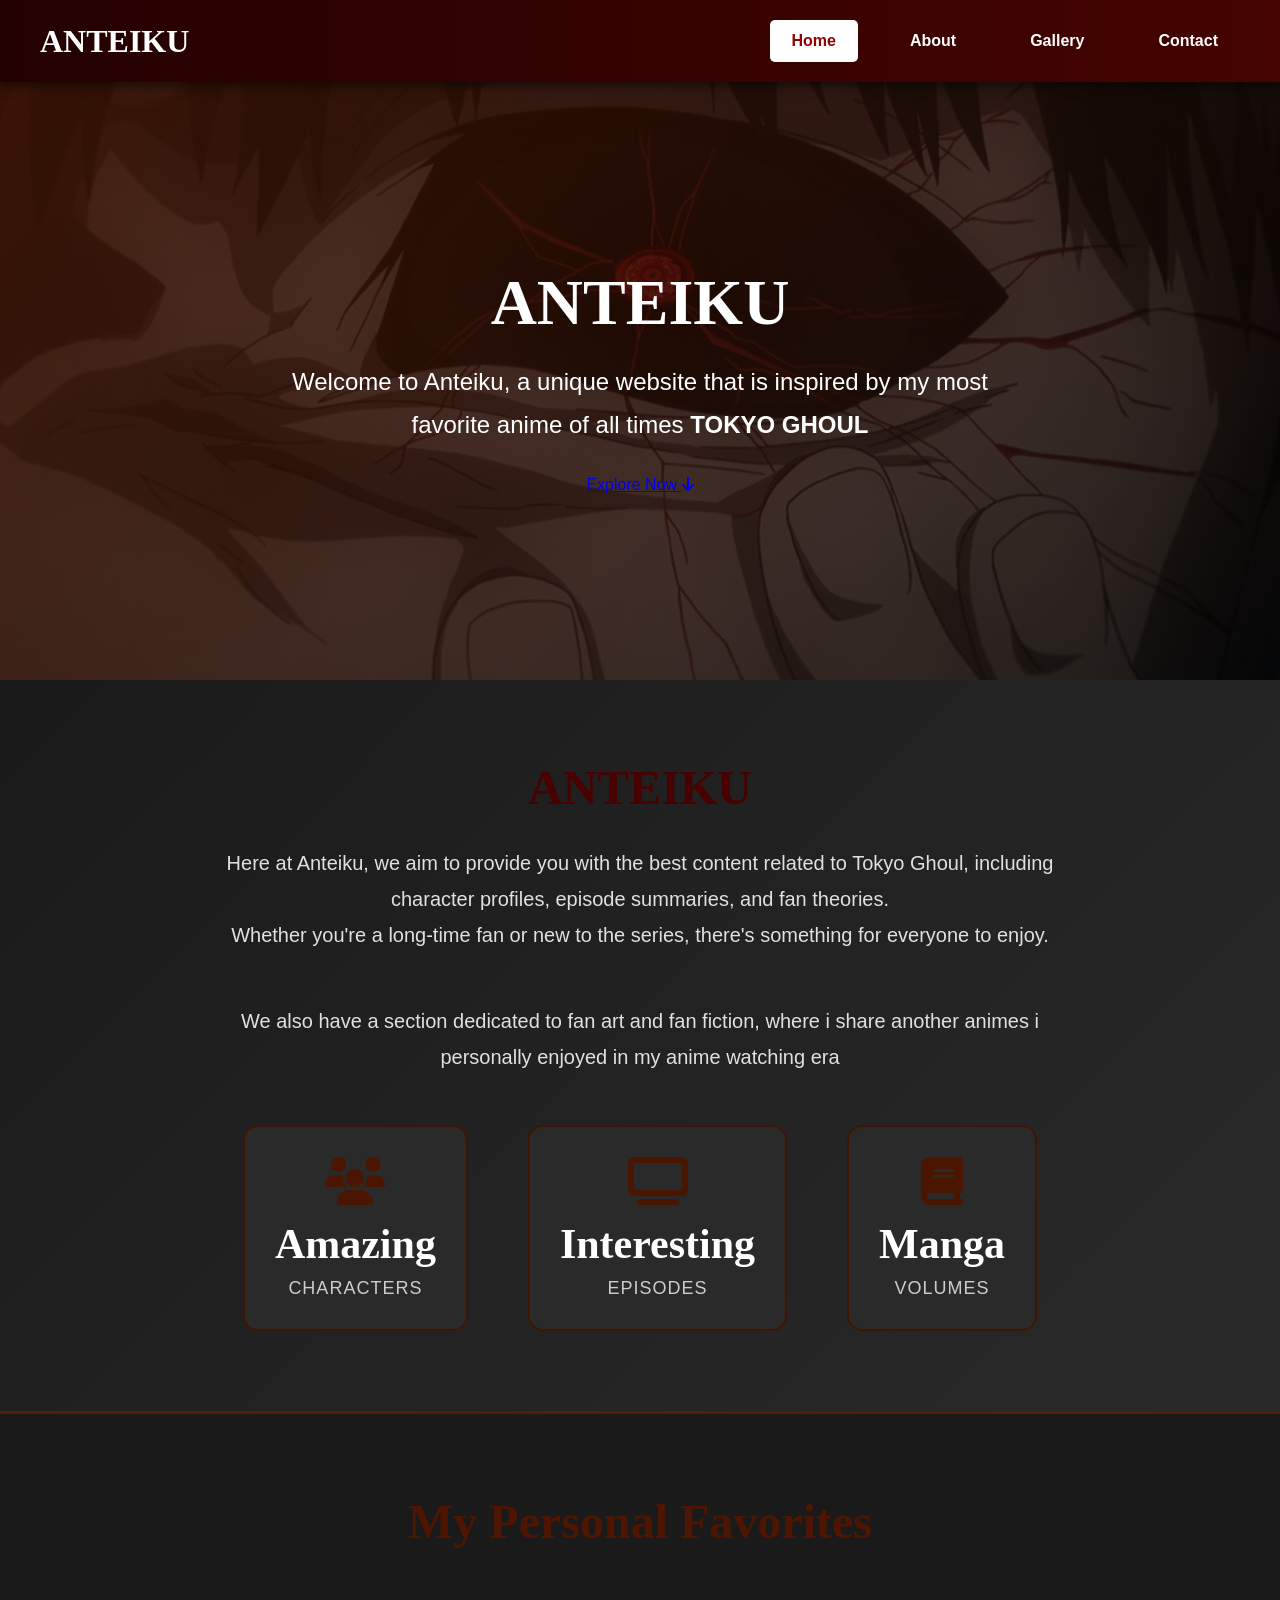
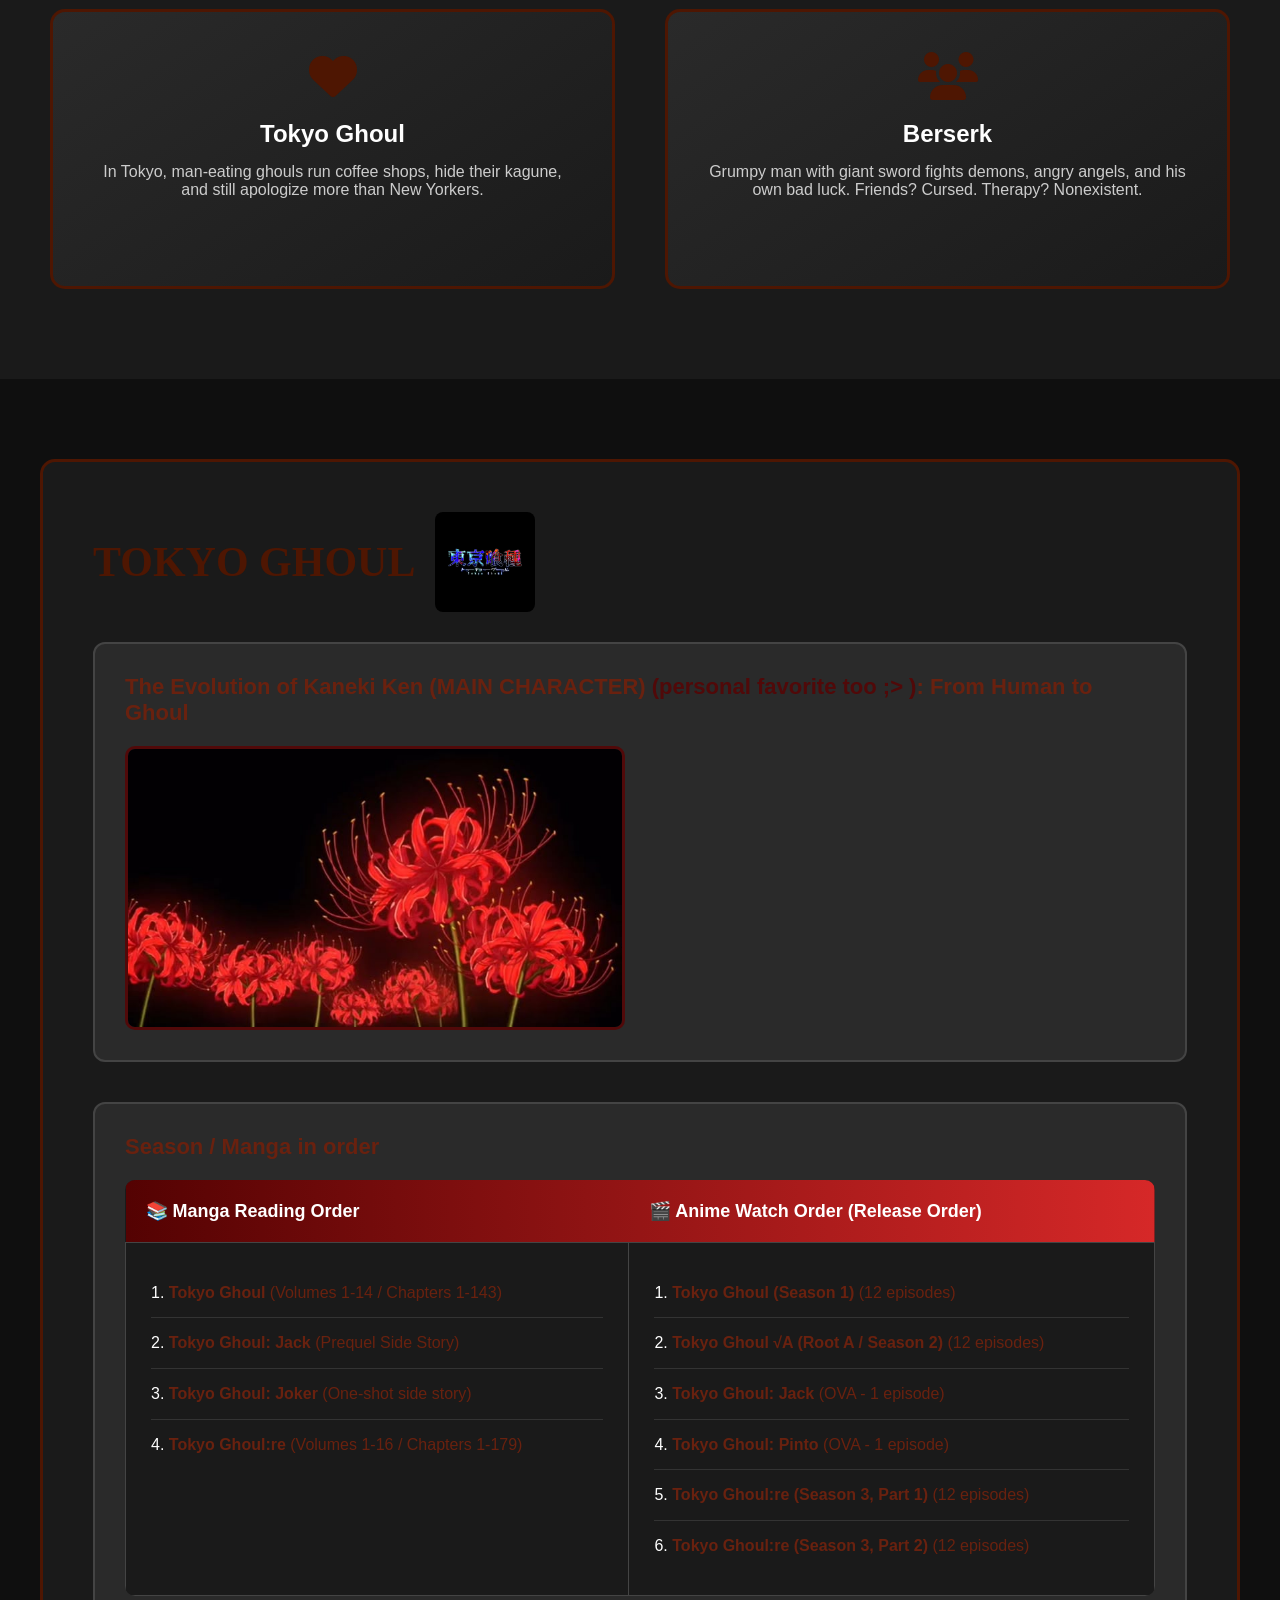
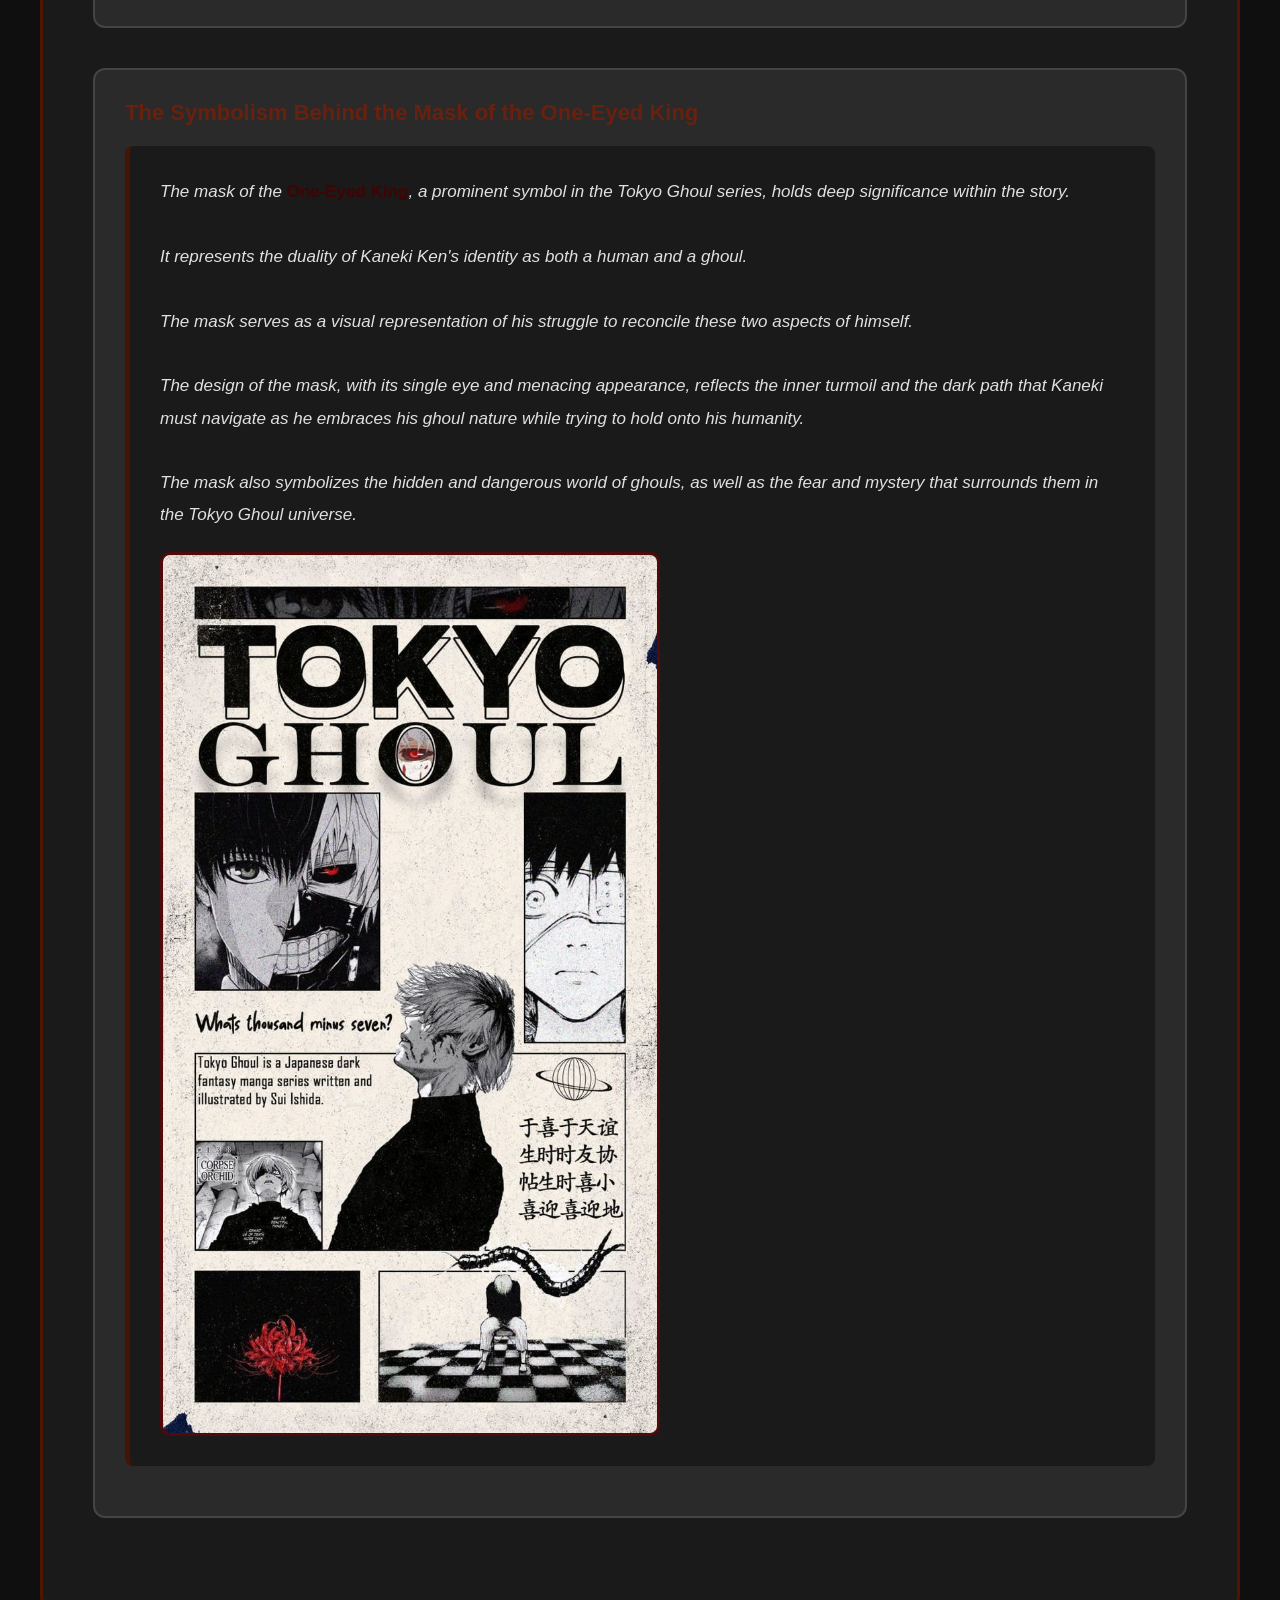
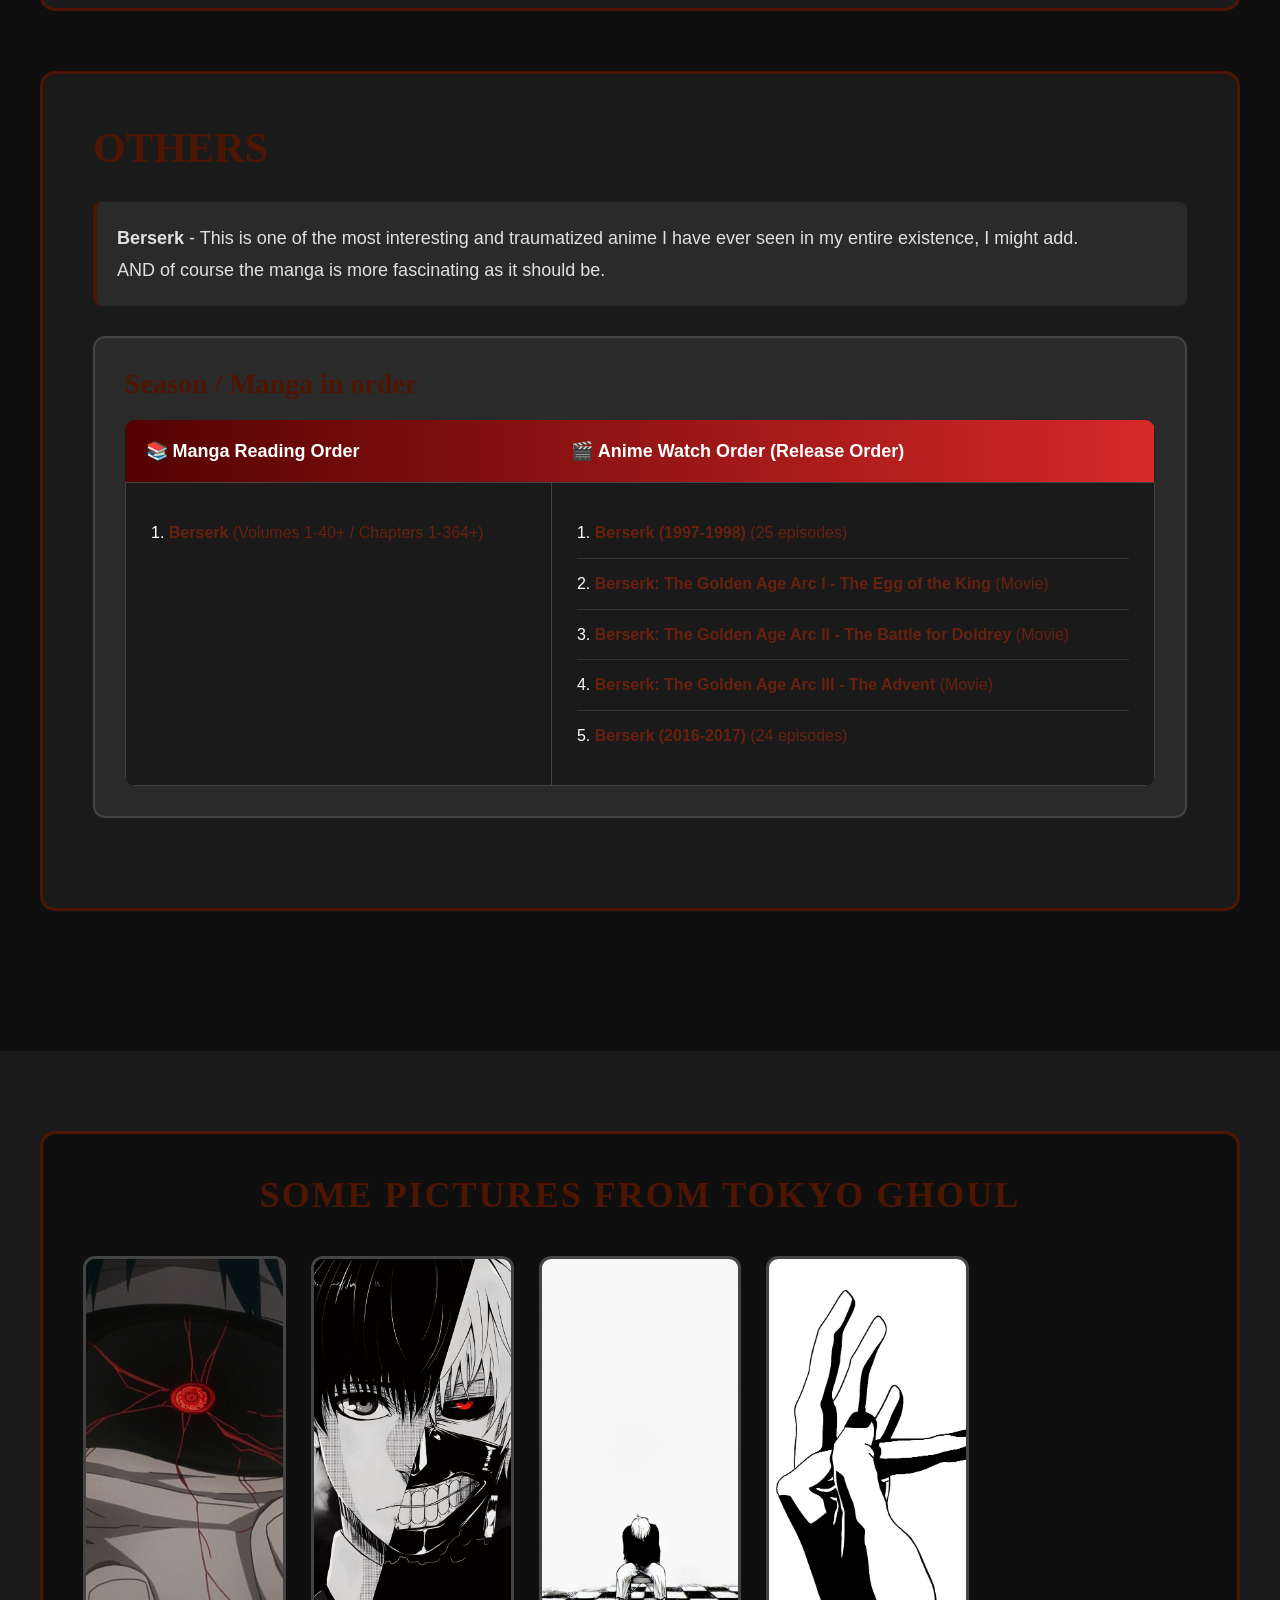
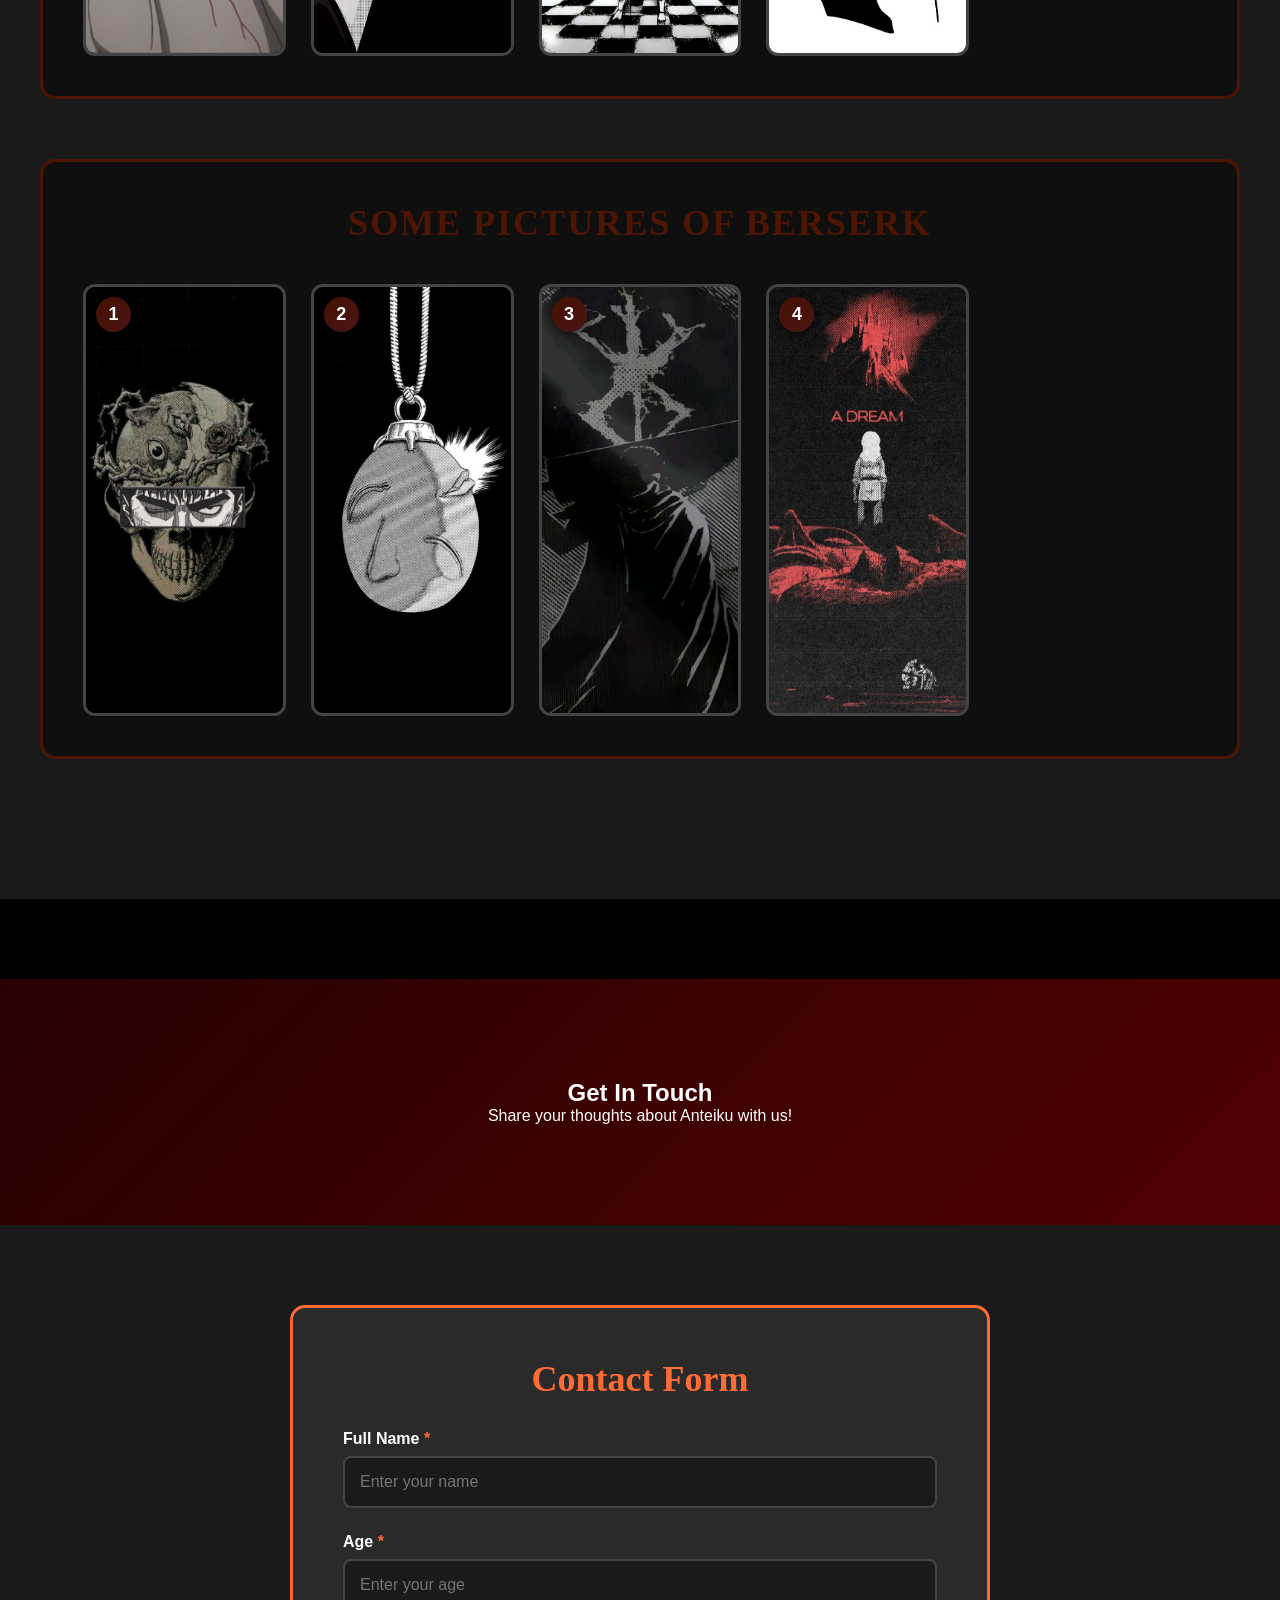
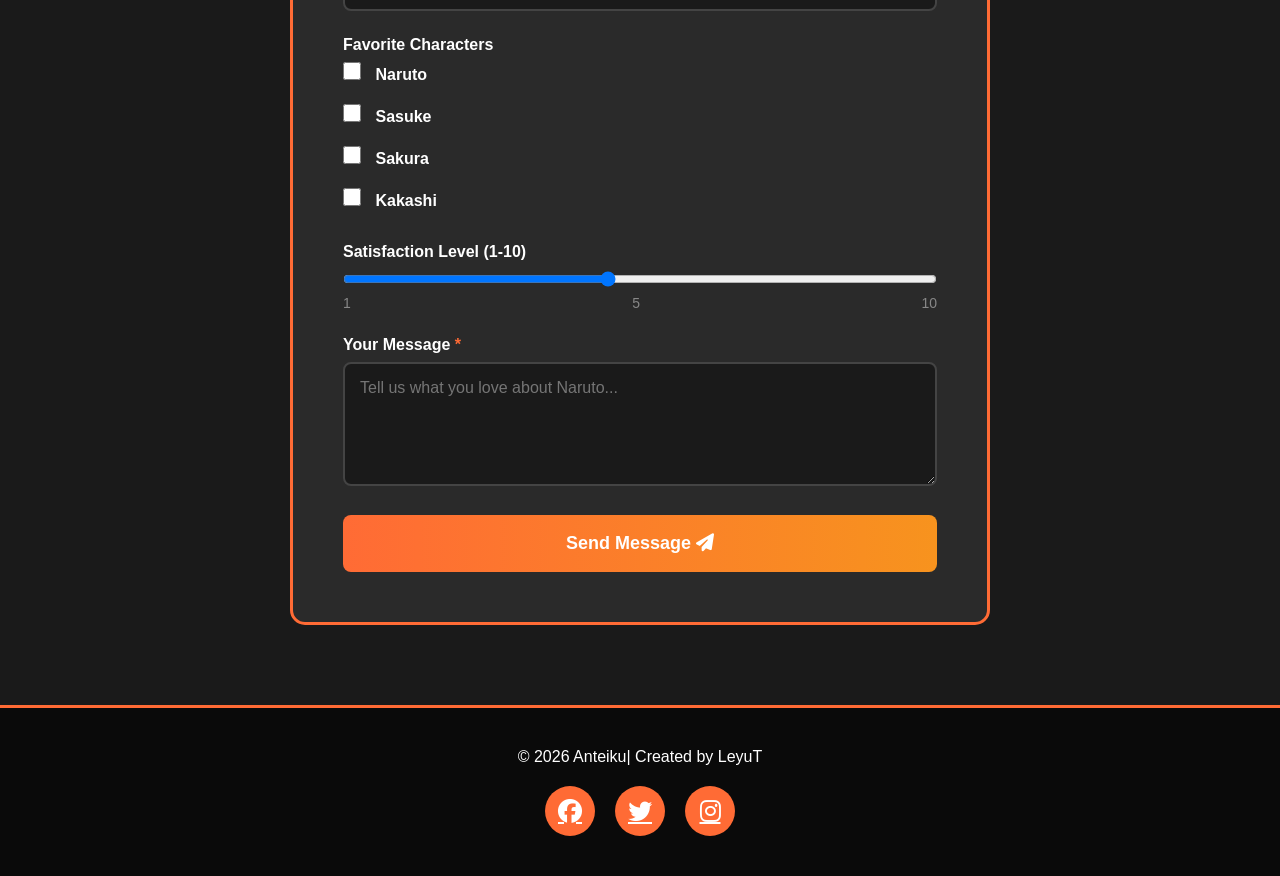
==== commit e29195b4: "Footer edition" ====
--- a/index.html
+++ b/index.html
@@ -335,7 +335,7 @@
        
       
  <footer class="main-footer">
-        <p>&copy; 2026 What I Love - Naruto | Created by FAJRIALFAUZI</p>
+        <p>&copy; 2026 Anteiku| Created by LeyuT</p>
         <div class="social-icons">
             <a href="#" class="social-link"><i class="fab fa-facebook"></i></a>
             <a href="#" class="social-link"><i class="fab fa-twitter"></i></a>
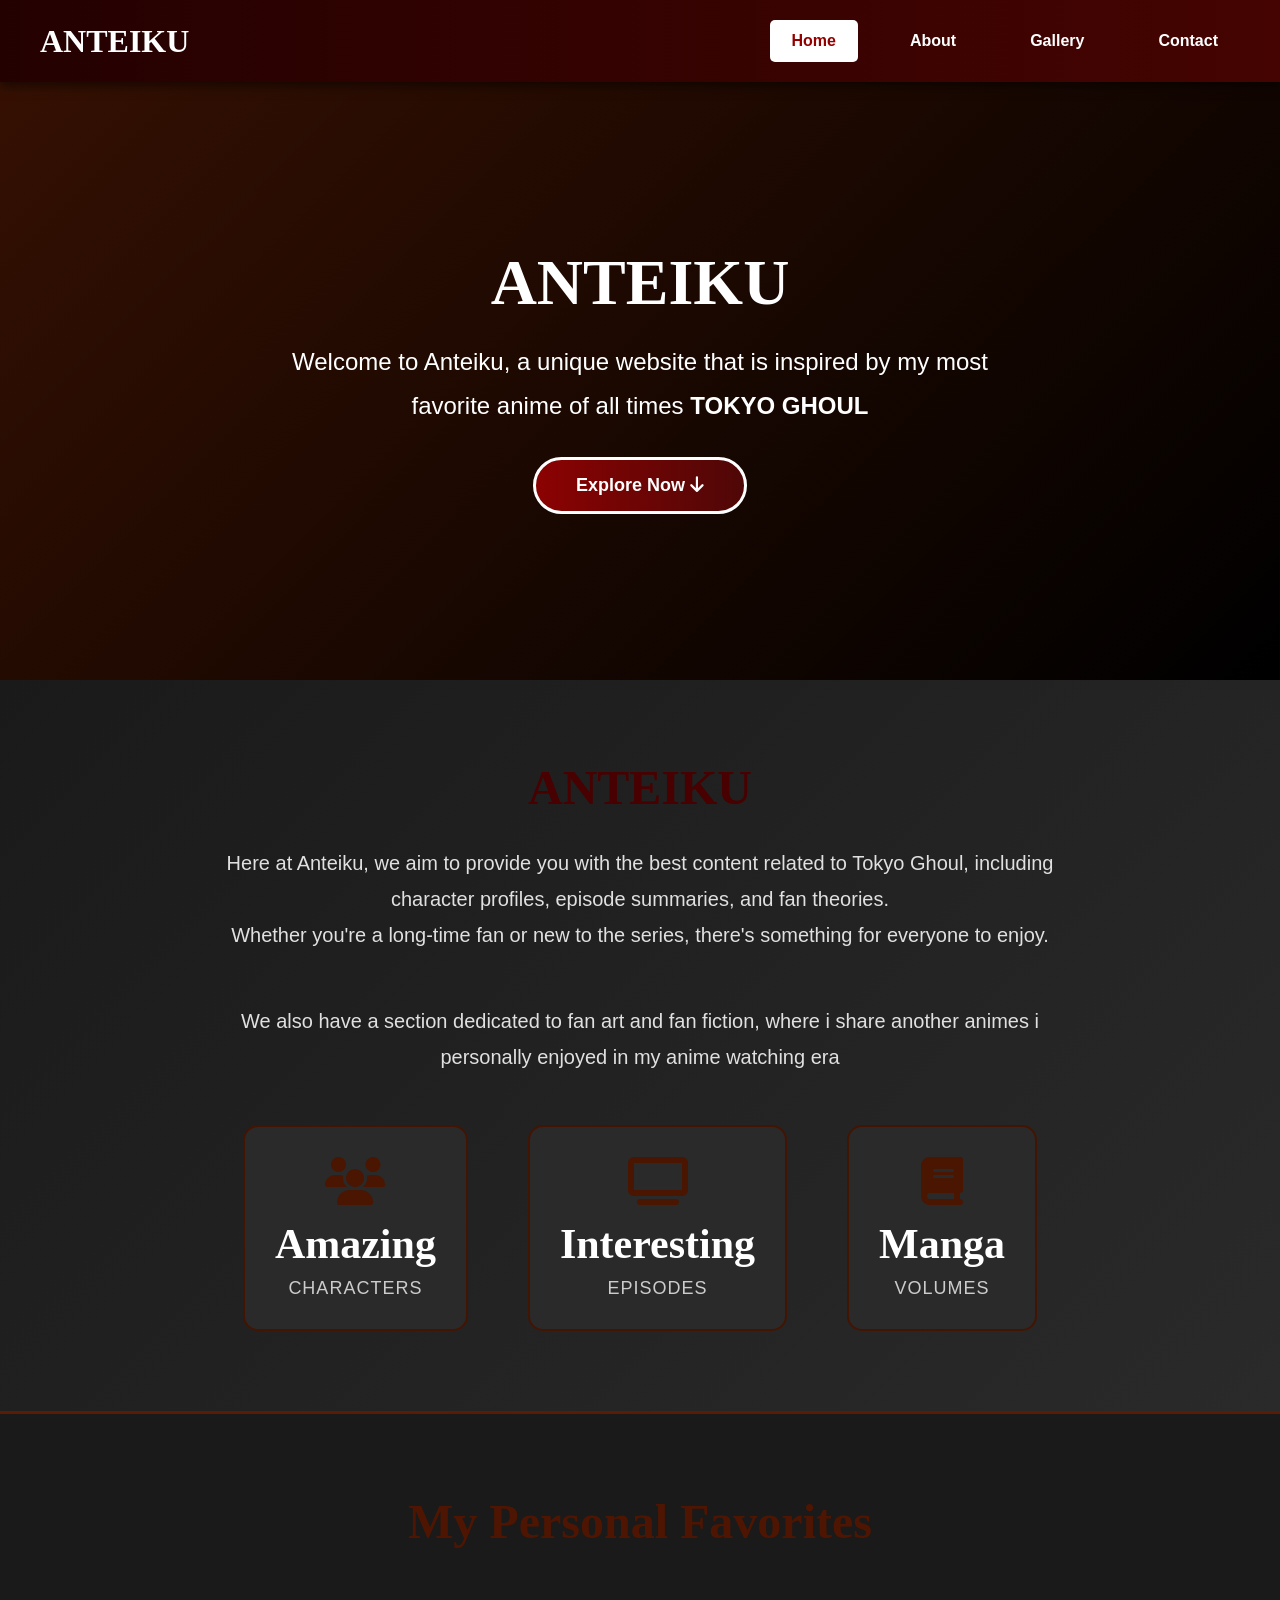
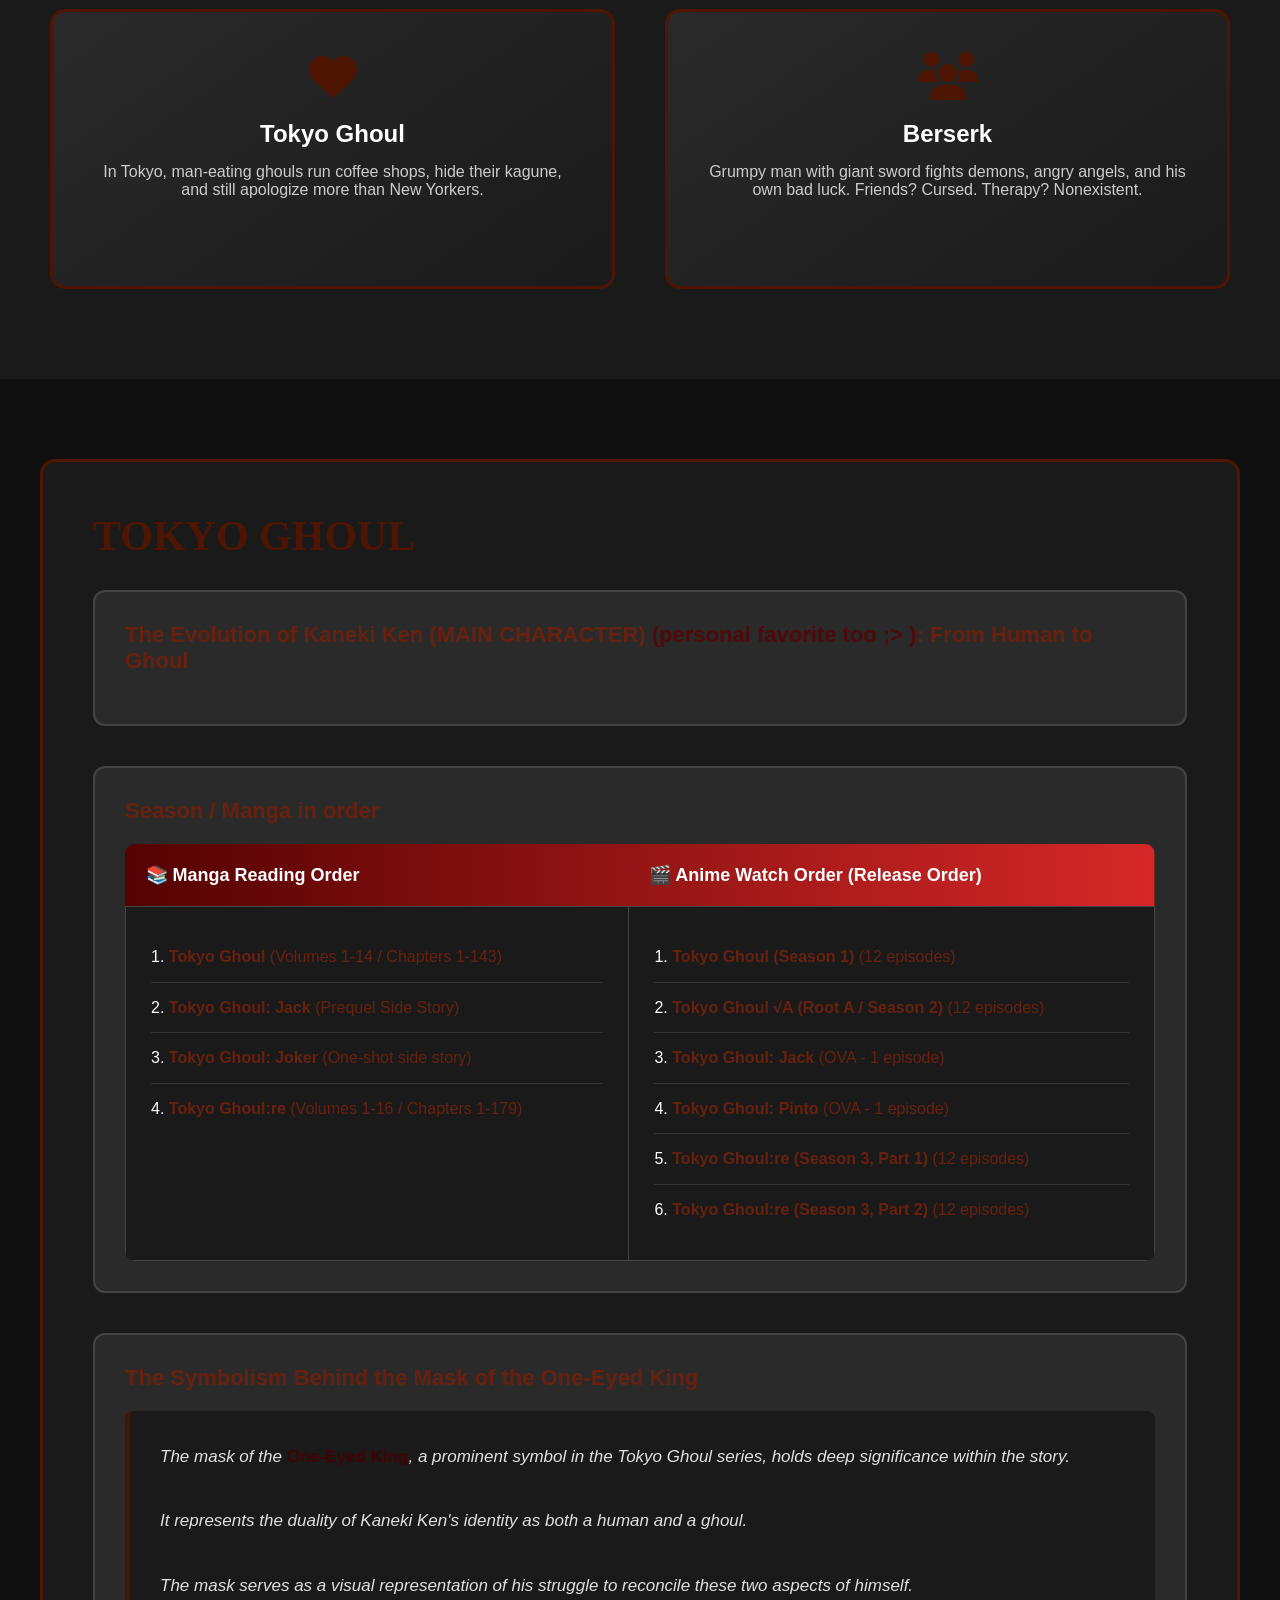
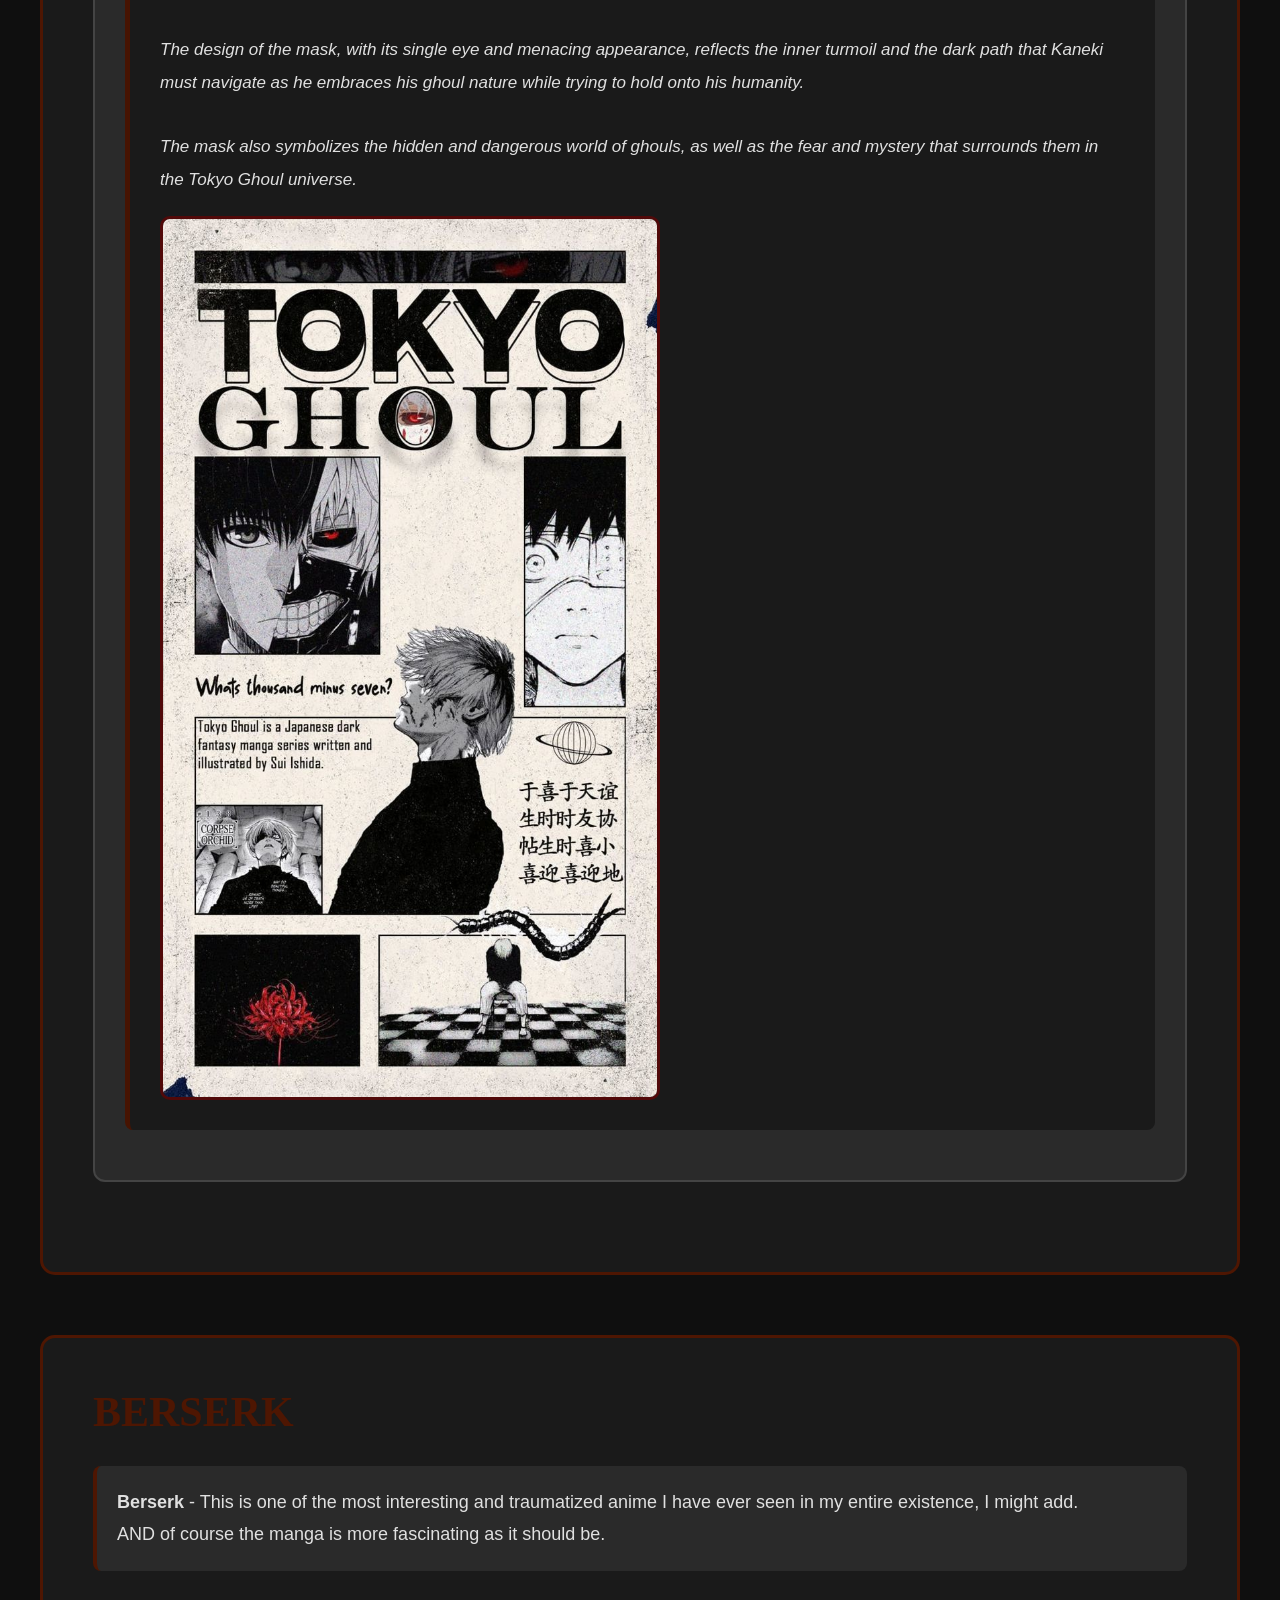
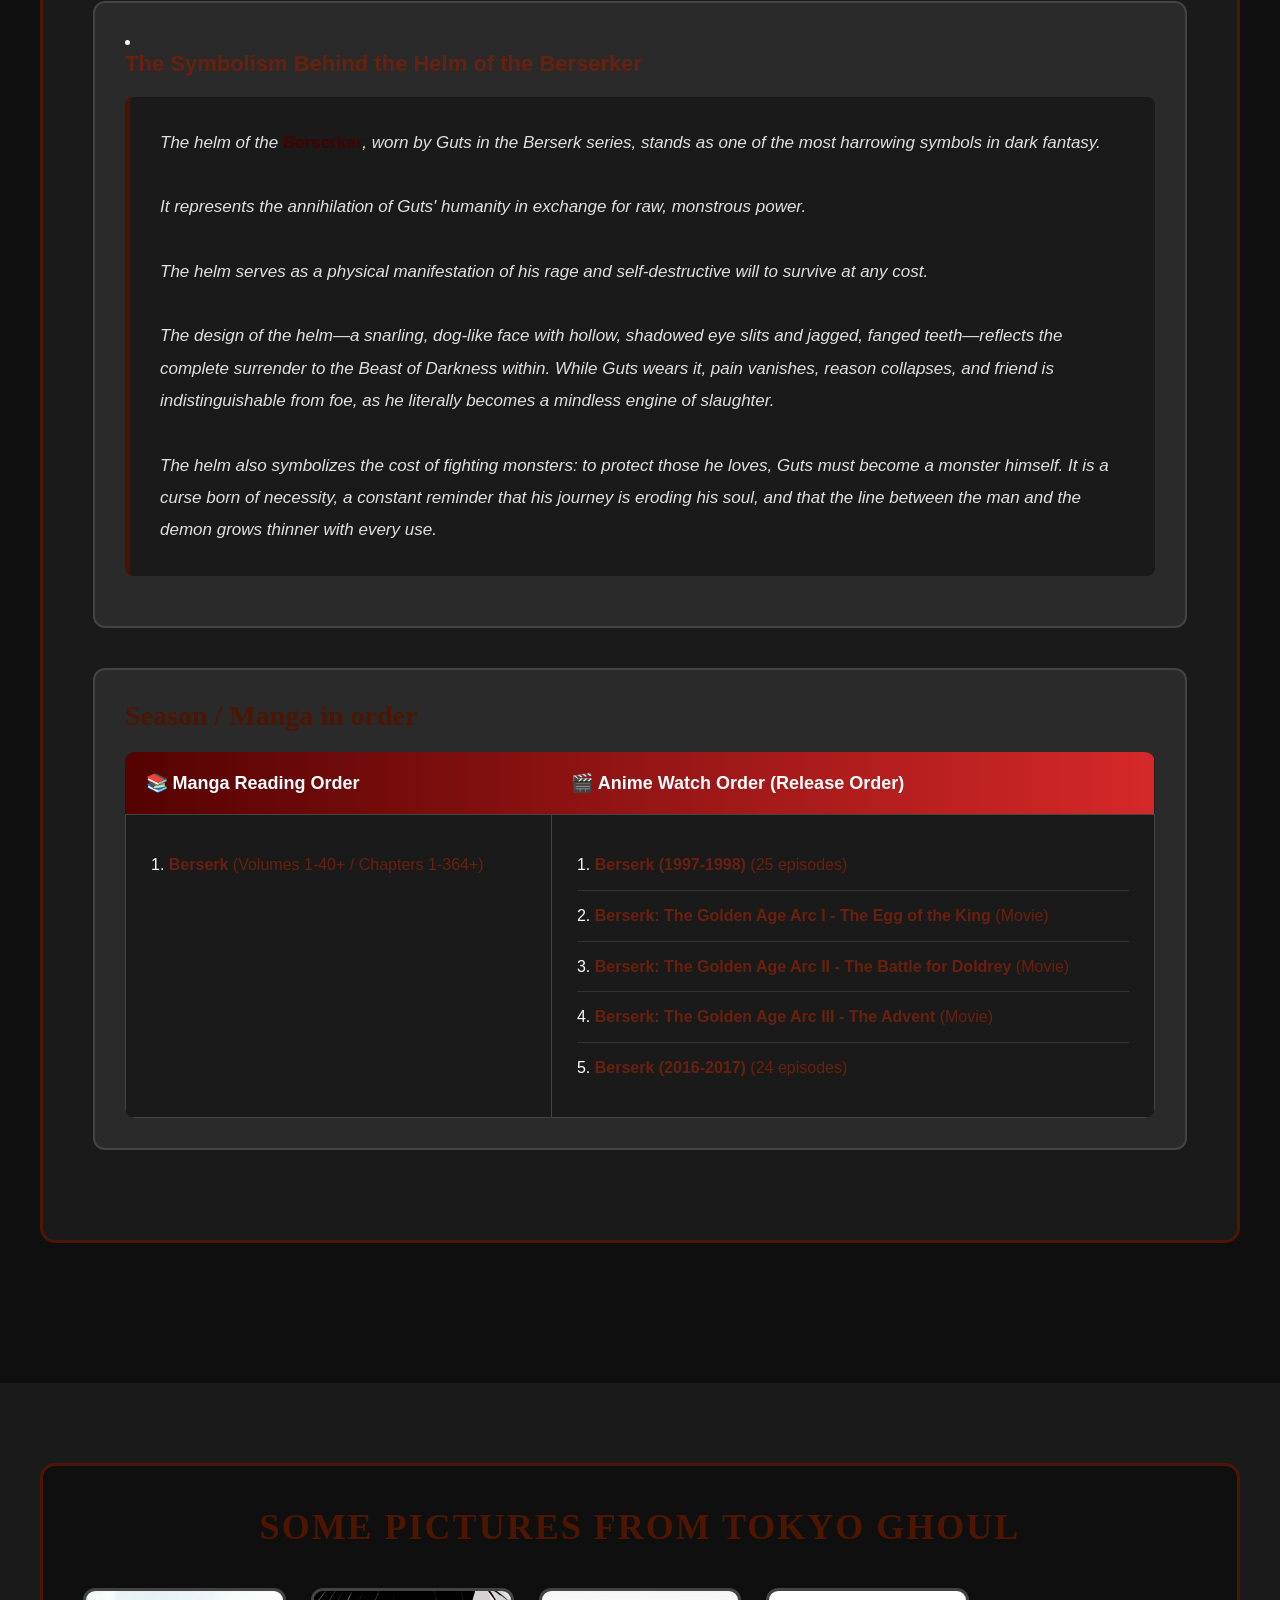
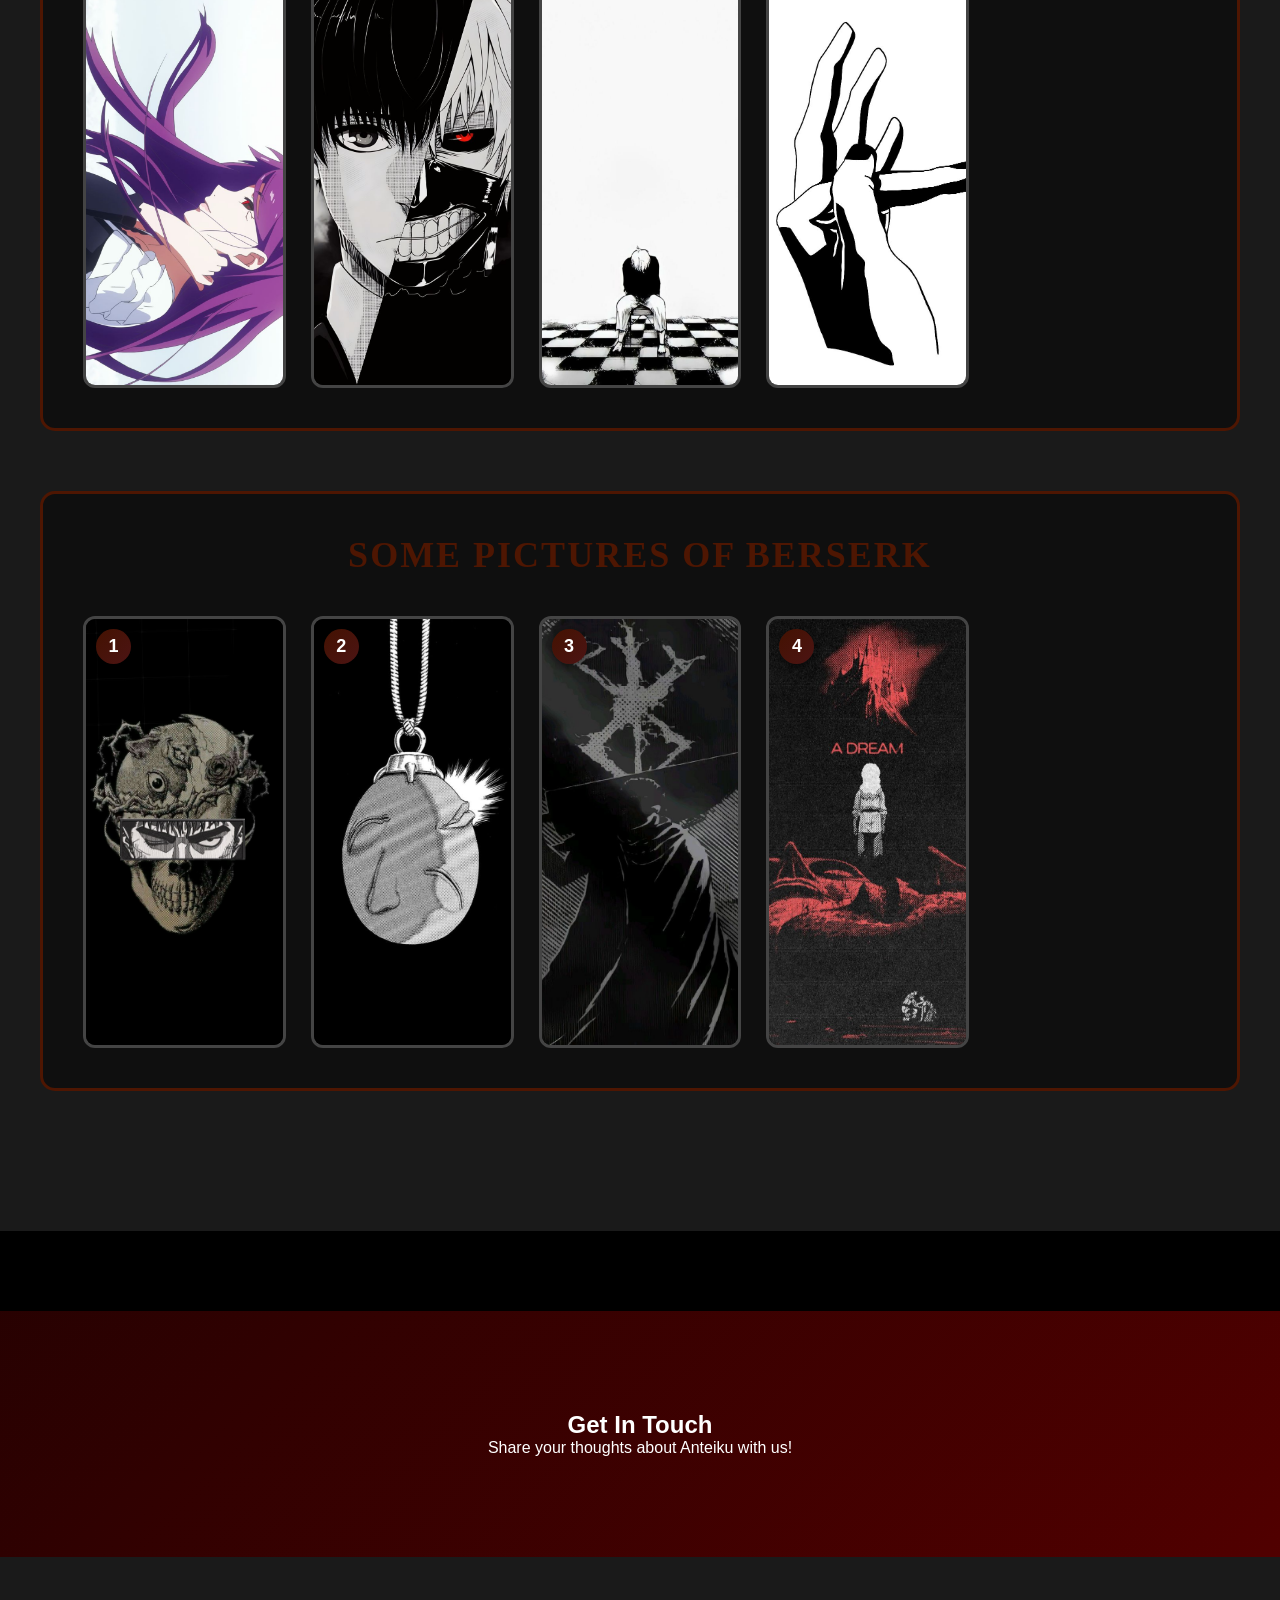
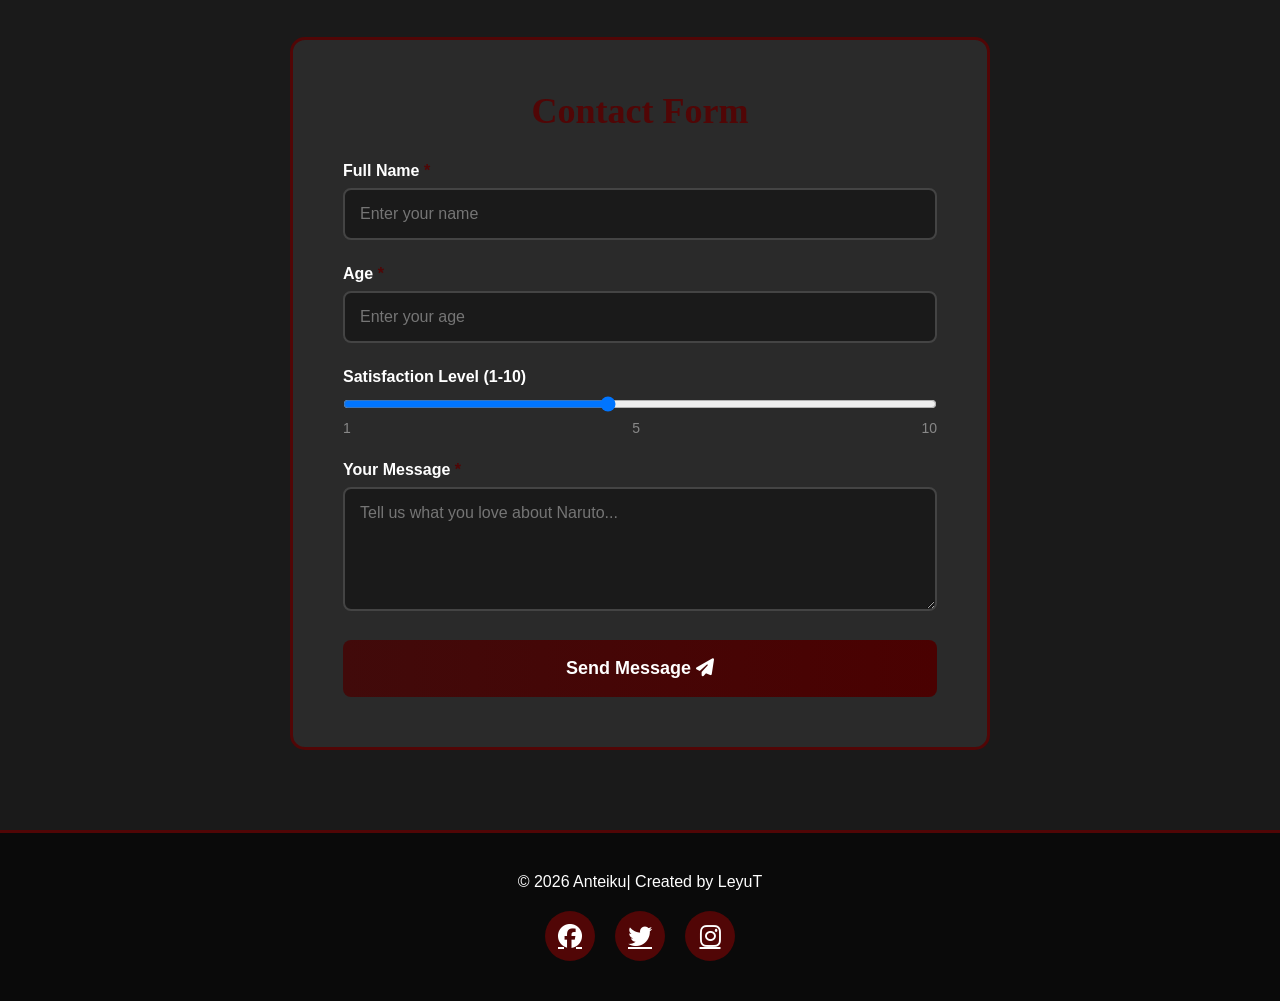
==== commit 00cf7ac4: "Final-checking and edition" ====
--- a/index.html
+++ b/index.html
@@ -25,7 +25,8 @@
         <div class="hero-content">
             <h2 class="hero-title"> Anteiku </h2>
             <p class="hero-subtitle"> Welcome to Anteiku, a unique website that is inspired by my most favorite anime of all times <strong>TOKYO GHOUL</strong></p>
-            <a href="#features" class="cta-button">Explore Now <i class="fa fa-arrow-down"></i></a>
+            <a href="#features" class="cta-button">Explore Now <i class="fa fa-arrow-down" aria-hidden="true"></i>
+</a>
         </div>
     </section>
 
@@ -81,8 +82,7 @@
         <div class="anime-container">
             <h2 class="article-title">
                 TOKYO GHOUL 
-                <img src="./img/tokyologo.jpg" alt="Tokyo Ghoul Logo" class="article-logo">
-            </h2>
+                  </h2>
             
             <ul class="article-list">
                 <!-- Character Evolution Article -->
@@ -91,7 +91,7 @@
                         The Evolution of Kaneki Ken (MAIN CHARACTER) 
                         <strong>(personal favorite too ;> )</strong>: From Human to Ghoul
                     </a>
-                    <img src="./img/tokyobig.jpg" alt="Kaneki Ken" class="article-image">
+                    
                 </li>
                 
                 <!-- Season/Manga Order -->
@@ -152,13 +152,27 @@
         
         <!-- Berserk Section -->
         <div class="anime-container few">
-            <h2 class="article-title">Others</h2>
+            <h2 class="article-title">Berserk</h2>
             <p class="anime-description">
                 <strong>Berserk</strong> - This is one of the most interesting and traumatized anime I have ever seen in my entire existence, I might add. 
                 <br>
                 AND of course the manga is more fascinating as it should be.
             </p>
-            
+            <li class="article-item">
+    <a href="#" class="article-link">The Symbolism Behind the Helm of the Berserker</a>
+    <blockquote class="article-quote">
+        The helm of the <strong>Berserker</strong>, worn by Guts in the Berserk series, stands as one of the most harrowing symbols in dark fantasy.
+        <br><br>
+        It represents the annihilation of Guts' humanity in exchange for raw, monstrous power.
+        <br><br>
+        The helm serves as a physical manifestation of his rage and self-destructive will to survive at any cost.
+        <br><br>
+        The design of the helm—a snarling, dog-like face with hollow, shadowed eye slits and jagged, fanged teeth—reflects the complete surrender to the Beast of Darkness within. While Guts wears it, pain vanishes, reason collapses, and friend is indistinguishable from foe, as he literally becomes a mindless engine of slaughter.
+        <br><br>
+        The helm also symbolizes the cost of fighting monsters: to protect those he loves, Guts must become a monster himself. It is a curse born of necessity, a constant reminder that his journey is eroding his soul, and that the line between the man and the demon grows thinner with every use.
+        
+    </blockquote>
+</li>
             <ul class="article-list">
                 <li class="article-item">
                     <h3 class="sub-title">Season / Manga in order</h3>
@@ -283,30 +297,7 @@
                     <input type="number" id="age" name="age" min="1" max="120" placeholder="Enter your age" required>
                 </div>
 
-            
-
-                <!-- Checkboxes -->
-                <div class="form-group">
-                    <label>Favorite Characters</label>
-                    <div class="checkbox-group">
-                        <label class="checkbox-label">
-                            <input type="checkbox" name="characters" value="naruto">
-                            <span>Naruto</span>
-                        </label>
-                        <label class="checkbox-label">
-                            <input type="checkbox" name="characters" value="sasuke">
-                            <span>Sasuke</span>
-                        </label>
-                        <label class="checkbox-label">
-                            <input type="checkbox" name="characters" value="sakura">
-                            <span>Sakura</span>
-                        </label>
-                        <label class="checkbox-label">
-                            <input type="checkbox" name="characters" value="kakashi">
-                            <span>Kakashi</span>
-                        </label>
-                    </div>
-                </div>
+                
 
                 <!-- Range Input -->
                 <div class="form-group">
--- a/style.css
+++ b/style.css
@@ -87,11 +87,35 @@
     background-color: #ffffff;
     color: #940000; 
 }
+/* 6. BUTTONS WITH PSEUDO-ELEMENTS */
+.cta-button {
+    display: inline-block;
+    padding: 15px 40px;
+    background: linear-gradient(to right, #8c0202, #4f0707);
+    color: #ffffff;
+    text-decoration: none;
+    font-size: 18px;
+    font-weight: 700;
+    border-radius: 50px;
+    border-color: #000;
+    border: 3px solid #ffffff;
+    transition: all 0.3s ease;
+}
+
+.cta-button::after { /* Pseudo-element */
+   
+    margin-left: 10px;
+}
+
+.cta-button:hover {
+    transform: scale(1.1); /* Transform scale */
+    box-shadow: 0 10px 30px rgba(255, 107, 53, 0.5);
+}
 
 .hero-section {
     margin-top: 80px;
     height: 600px;
-    background-image: url('./img/ken1.jpg'); /* Background image */
+    background-image: url('./img/kenhero.jpg'); /* Background image */
     background-repeat: no-repeat; /* No repeat */
     background-size: cover; /* Cover */
     background-position: center; /* Center position */
@@ -644,13 +668,13 @@
     background-color: #2a2a2a;
     padding: 50px;
     border-radius: 15px;
-    border: 3px solid #FF6B35;
+    border: 3px solid #510606;
 }
 
 .contact-form h3 {
     font-family: 'Bangers', cursive;
     font-size: 36px;
-    color: #FF6B35;
+    color: #510606;
     margin-bottom: 30px;
     text-align: center;
 }
@@ -668,7 +692,7 @@
 }
 
 .required {
-    color: #FF6B35;
+    color: #510606;
 }
 
 /* Text and Number Inputs */
@@ -689,7 +713,7 @@
 .form-group input:focus,
 .form-group textarea:focus {
     outline: none;
-    border-color: #FF6B35;
+    border-color: #510606;
     box-shadow: 0 0 10px rgba(255, 107, 53, 0.3);
 }
 
@@ -744,7 +768,7 @@
 .form-group input[type="range"]::-webkit-slider-thumb {
     width: 20px;
     height: 20px;
-    background: #FF6B35;
+    background: #510606;
     cursor: pointer;
     border-radius: 50%;
 }
@@ -761,7 +785,7 @@
 .submit-button {
     width: 100%;
     padding: 18px;
-    background: linear-gradient(to right, #FF6B35, #F7931E);
+    background: linear-gradient(to right, #410a0a, #4a0101);
     color: #ffffff;
     border: none;
     border-radius: 8px;
@@ -780,15 +804,11 @@
     transform: translateY(0);
 }
 
-
-
-
-
 .main-footer {
     background-color: #0a0a0a;
     padding: 40px 20px;
     text-align: center;
-    border-top: 3px solid #FF6B35;
+    border-top: 3px solid #510606;
 }
 
 .main-footer p {
@@ -806,7 +826,7 @@
     display: inline-block;
     width: 50px;
     height: 50px;
-    background-color: #FF6B35;
+    background-color: #510606;
     color: #ffffff;
     border-radius: 50%;
     display: flex;
@@ -821,10 +841,8 @@
     transform: rotate(360deg) scale(1.2);
 }
 
-/* ========================================
+/* 
    20. MEDIA QUERIES - RESPONSIVE DESIGN
-   ======================================== */
-
 /* Tablets and smaller laptops */
 @media screen and (max-width: 1024px) {
     .features-container {
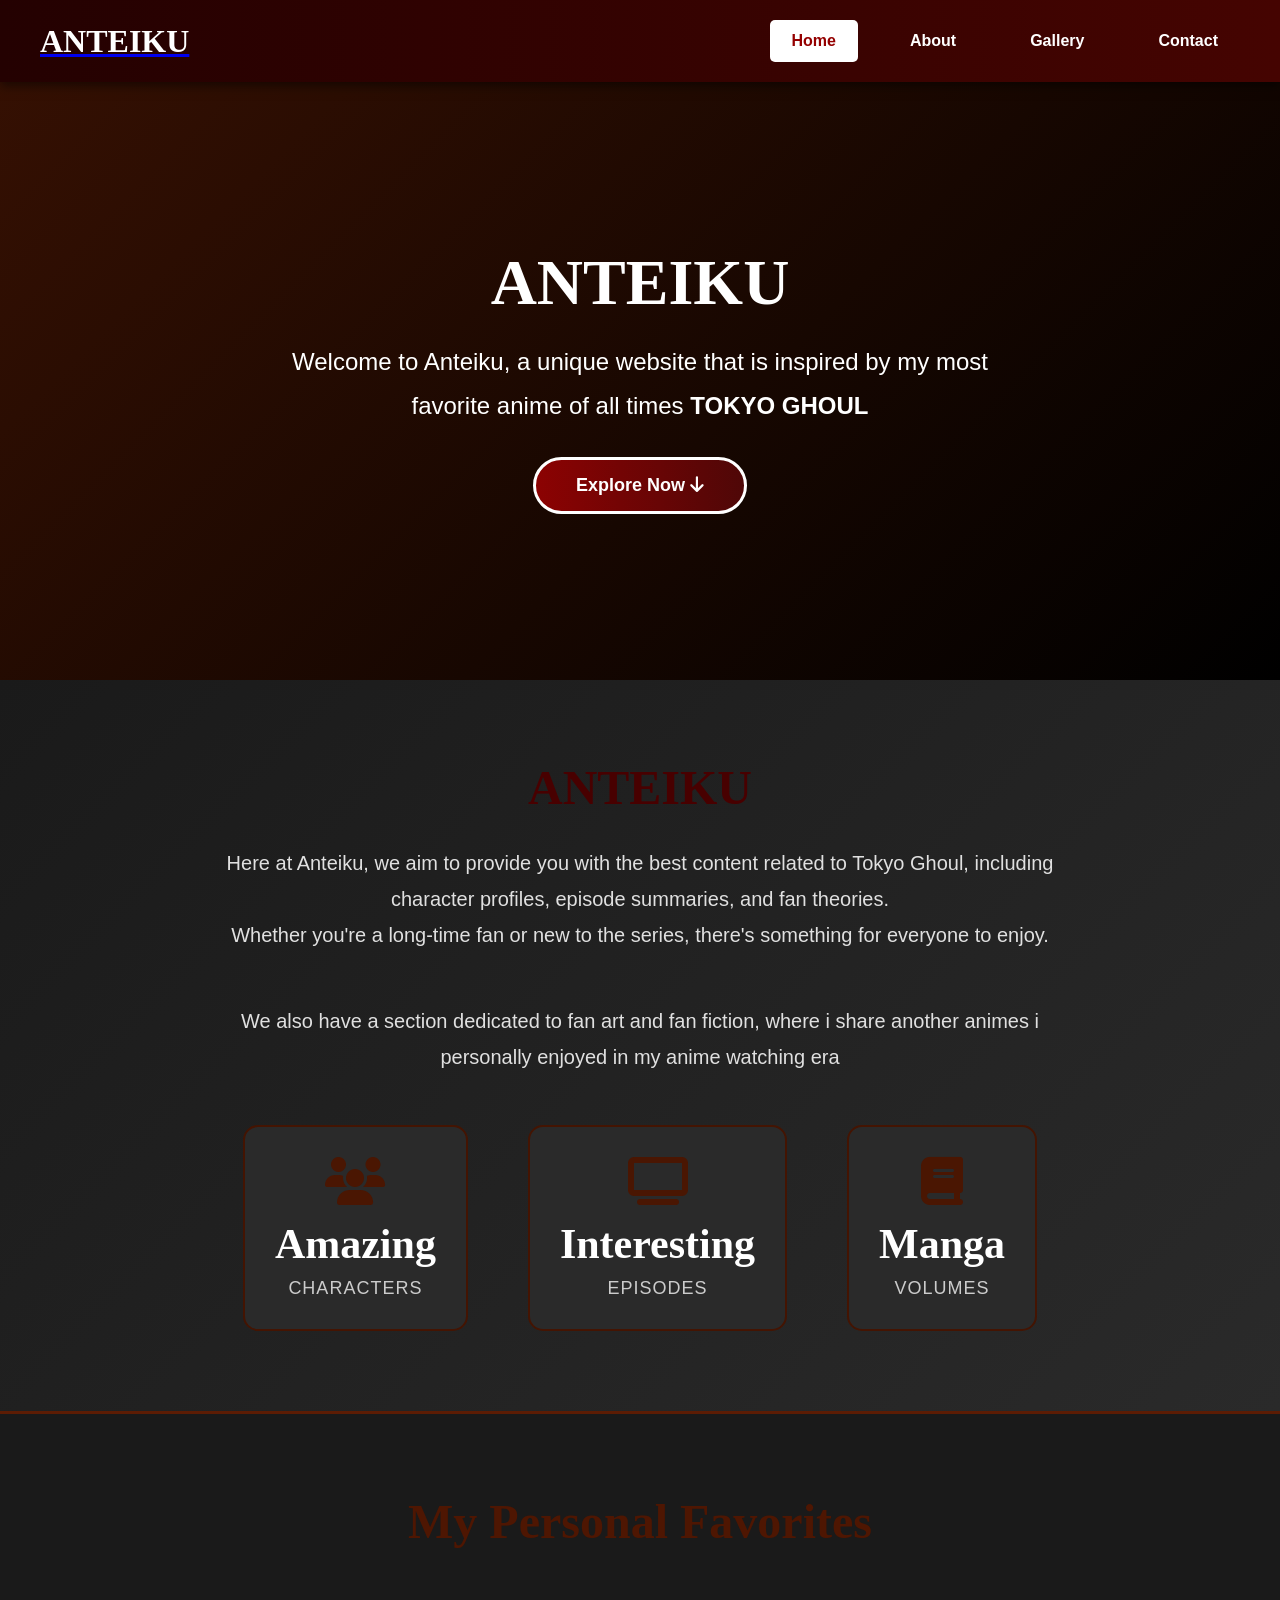
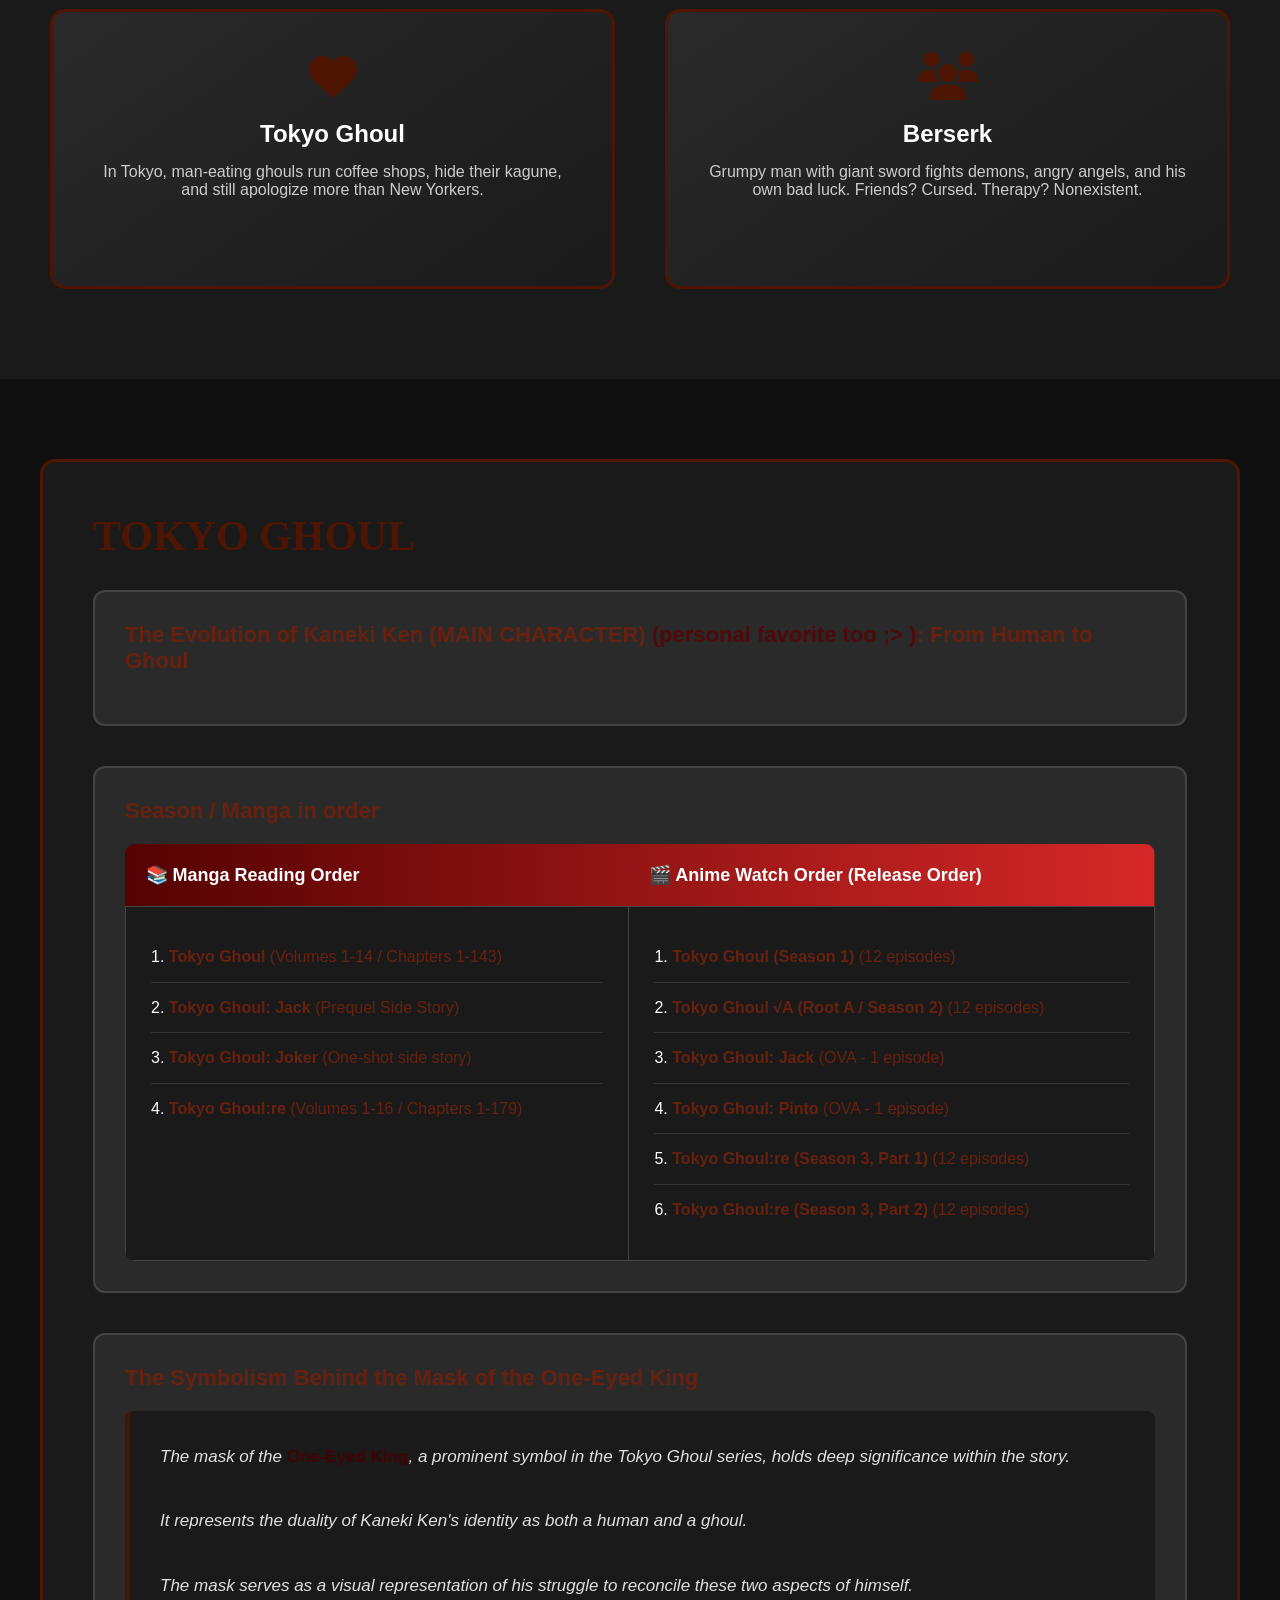
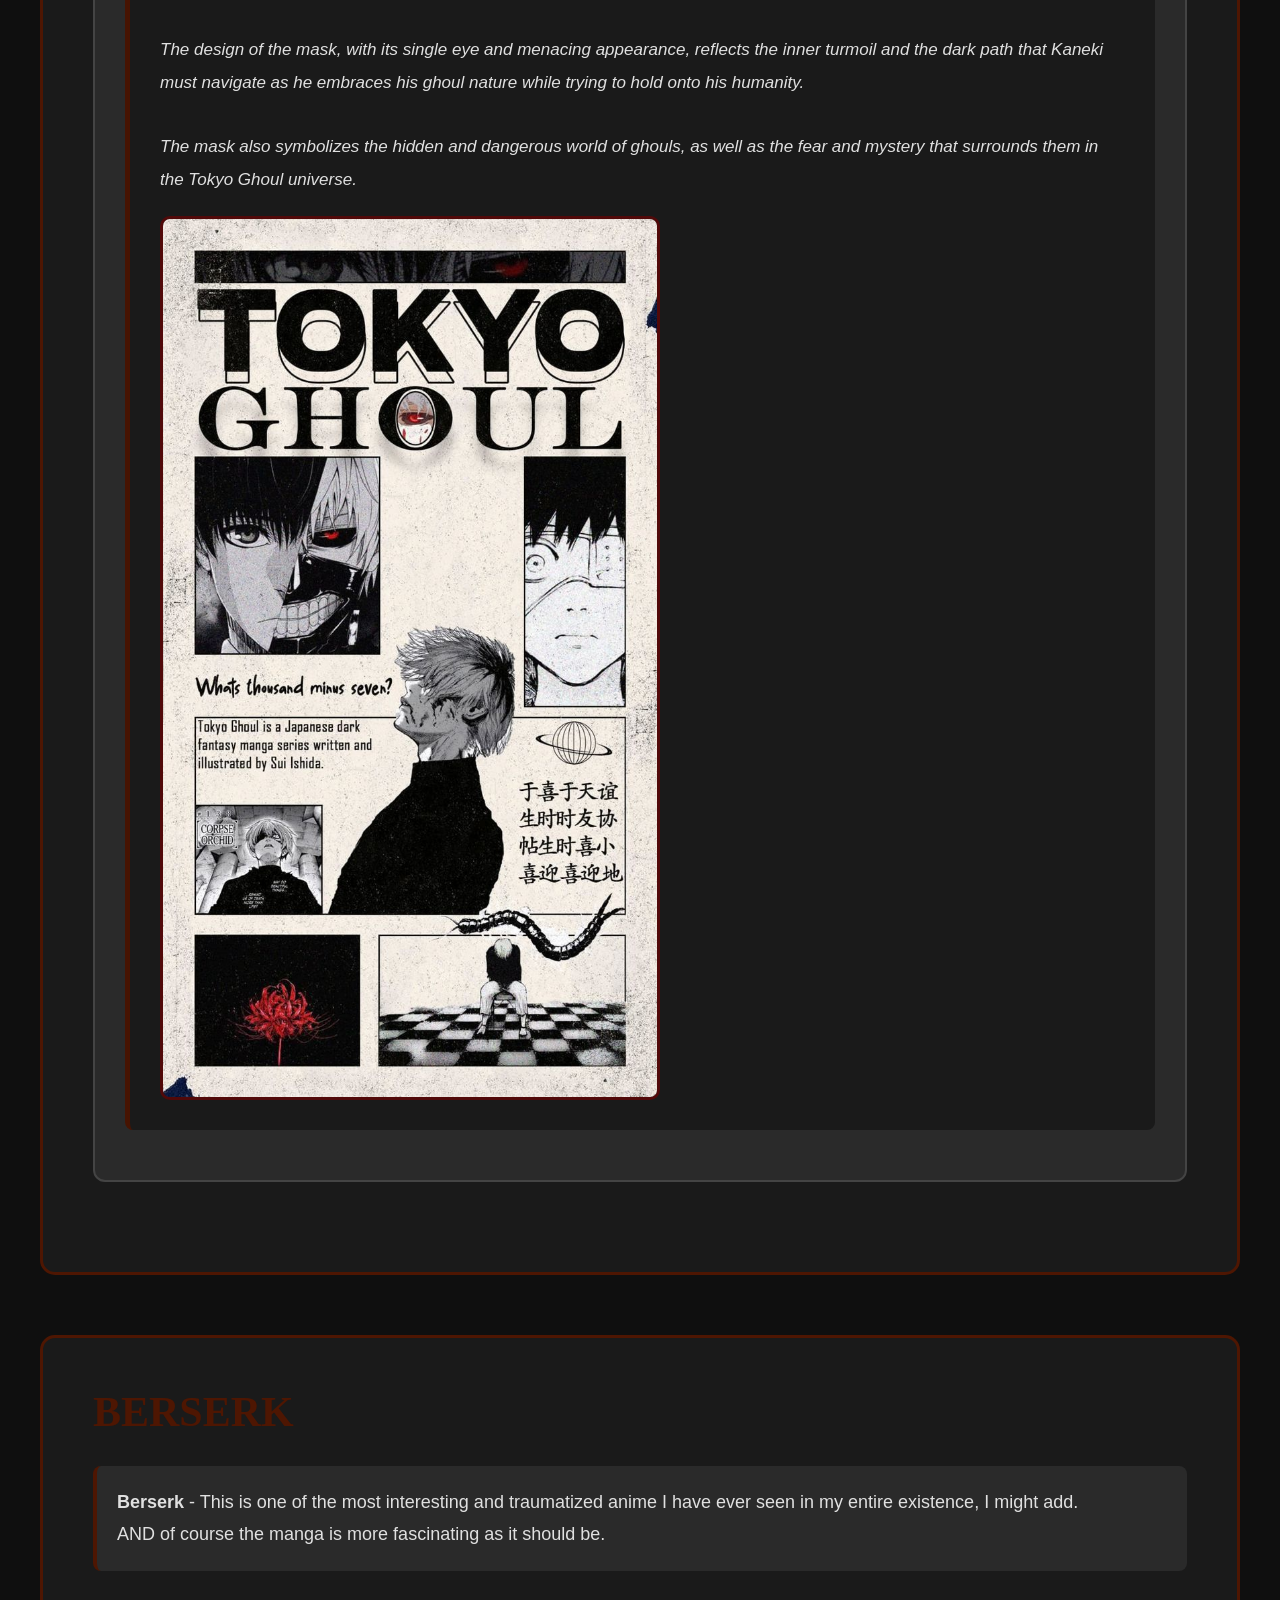
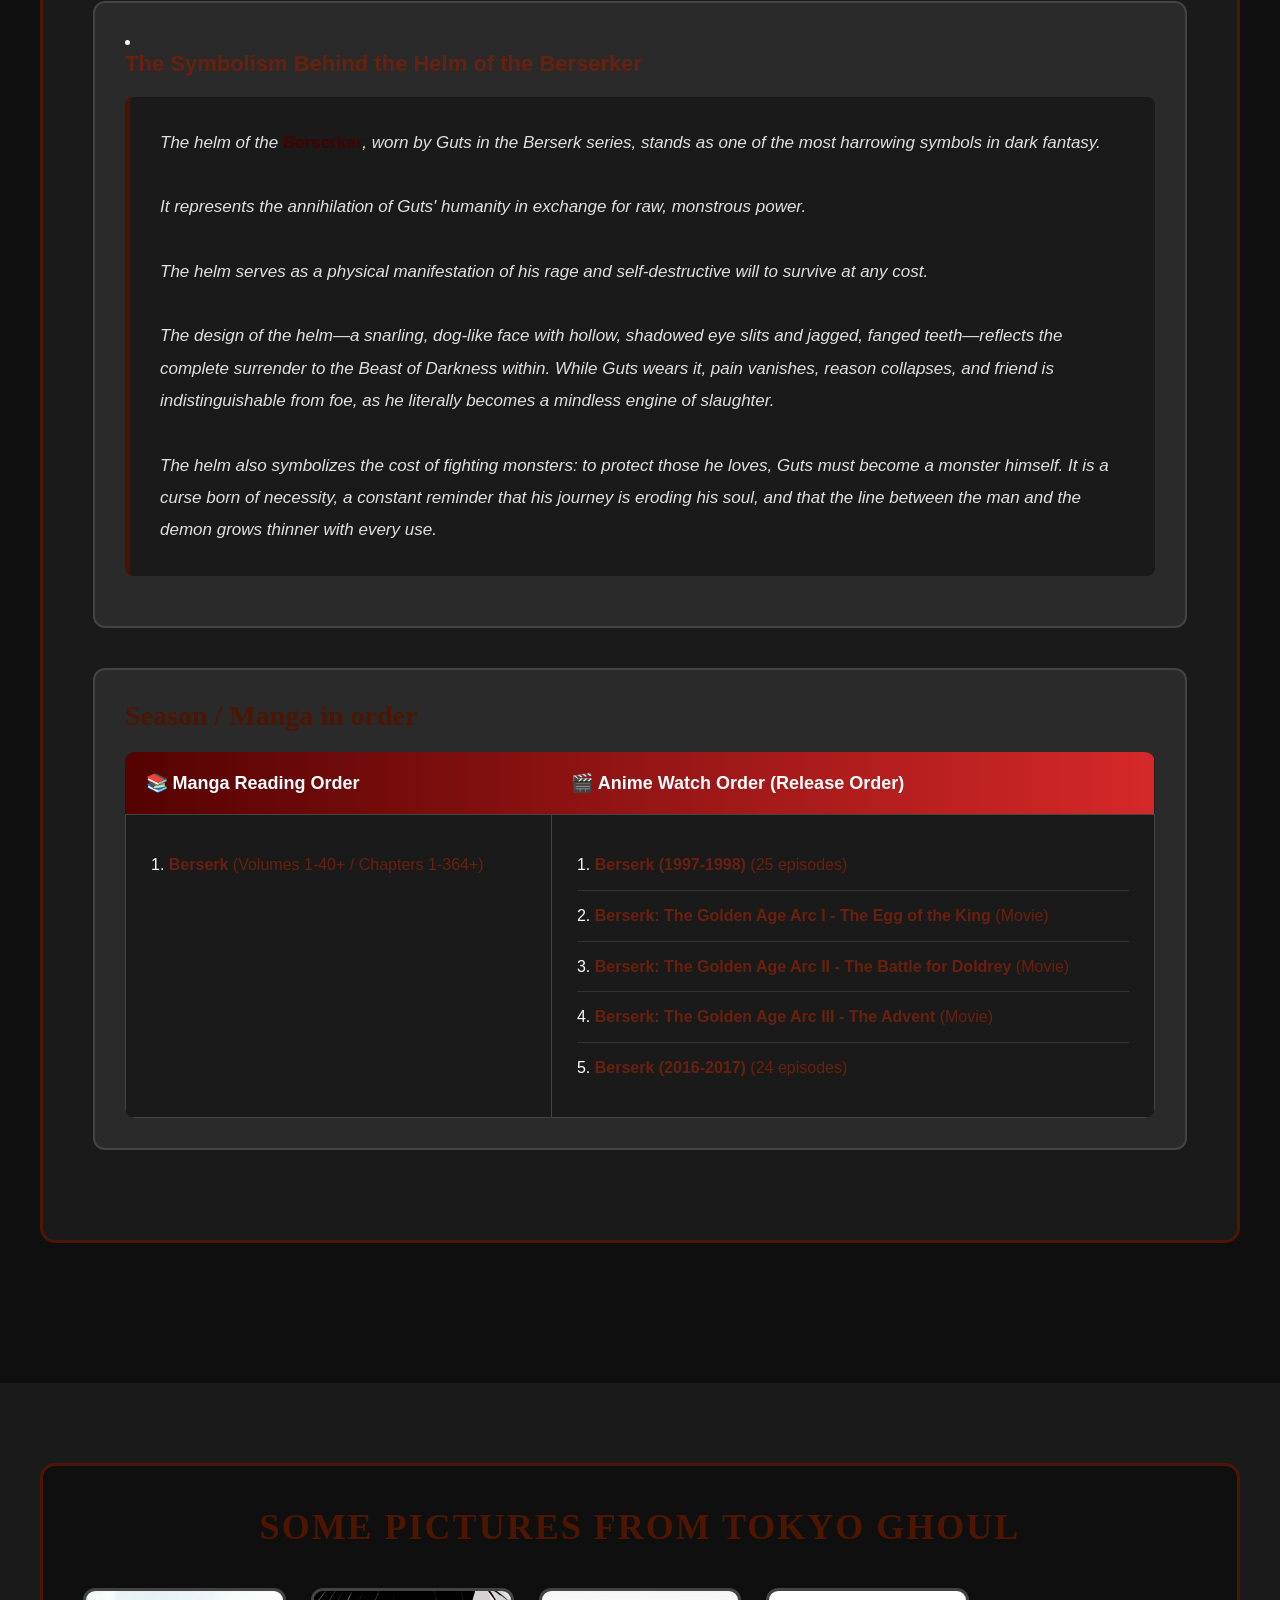
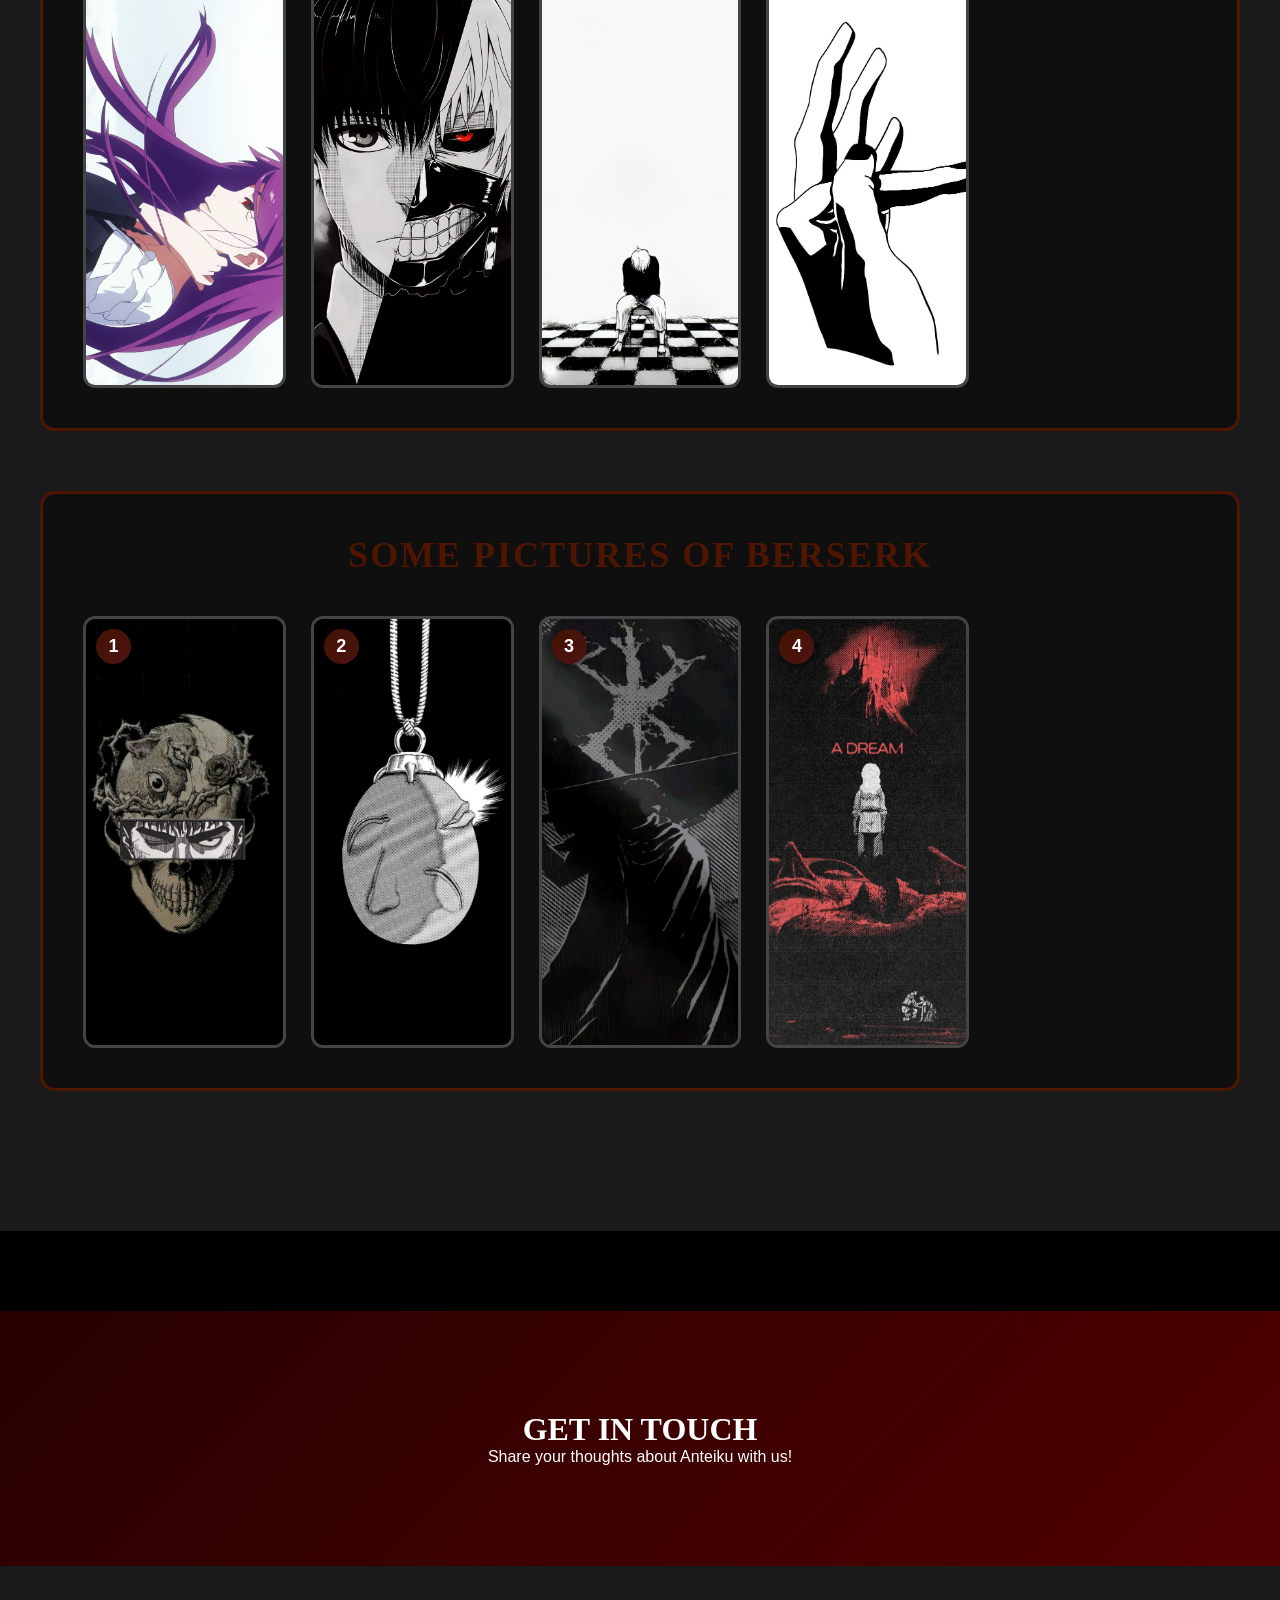
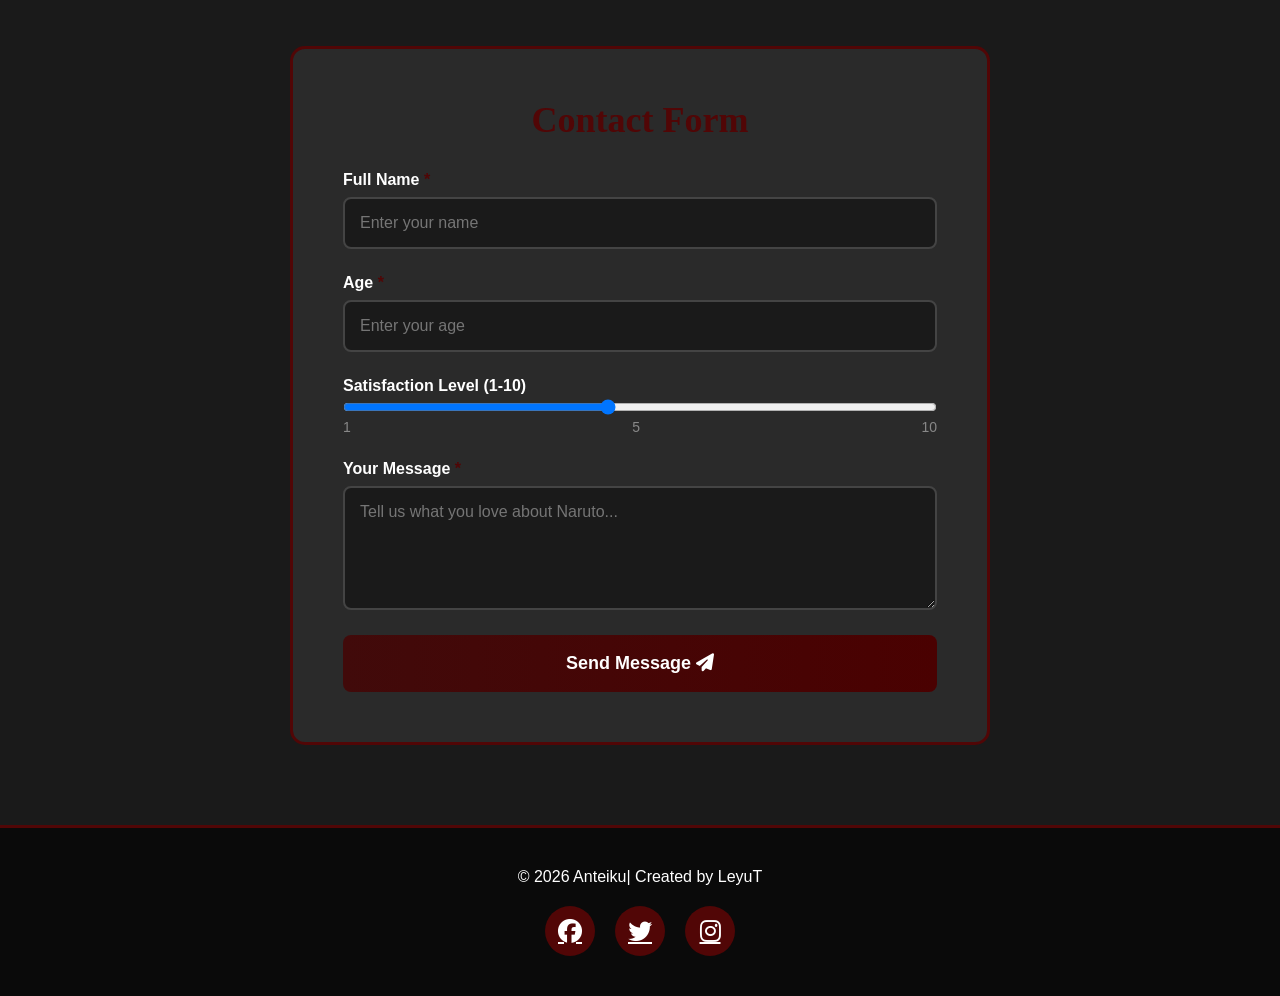
==== commit 702c7114: "Anteiku logo" ====
--- a/index.html
+++ b/index.html
@@ -1,11 +1,11 @@
-<!DOCTYPE html>
-<html>
+<!DOCTYPE ht<html>
 <head>
     <title>Anteiku </title>
     <meta charset="UTF-8">
     <meta name="viewport" content="width=device-width, initial-scale=1.0">
      <!-- Google Fonts -->
      <!-- Font Awesome Icons -->
+   <link rel="icon" type="image/png" href="./img/antekiu.png">
     <link rel="stylesheet" href="https://cdnjs.cloudflare.com/ajax/libs/font-awesome/6.4.0/css/all.min.css">
 
     <link rel="stylesheet" href="style.css">
@@ -13,7 +13,7 @@
 </head>
 <body>
     <header class="main-header">
-        <h1 class="site-title">Anteiku</h1>
+       <a href="index.html"><h1 class="site-title">Anteiku</h1> </a>
         <nav class="main-nav">
             <a href="index.html" class="nav-link active">Home</a>
             <a href="about.html" class="nav-link">About</a>
@@ -277,7 +277,7 @@
 
  <!-- Contact Form Section -->
   <section class="contact-hero" id="contact">
-        <h2 class="page-title">Get In Touch</h2>
+        <h2 class="site-title">Get In Touch</h2>
         <p class="page-subtitle">Share your thoughts about Anteiku with us!</p>
     </section>
     <section class="form-section">
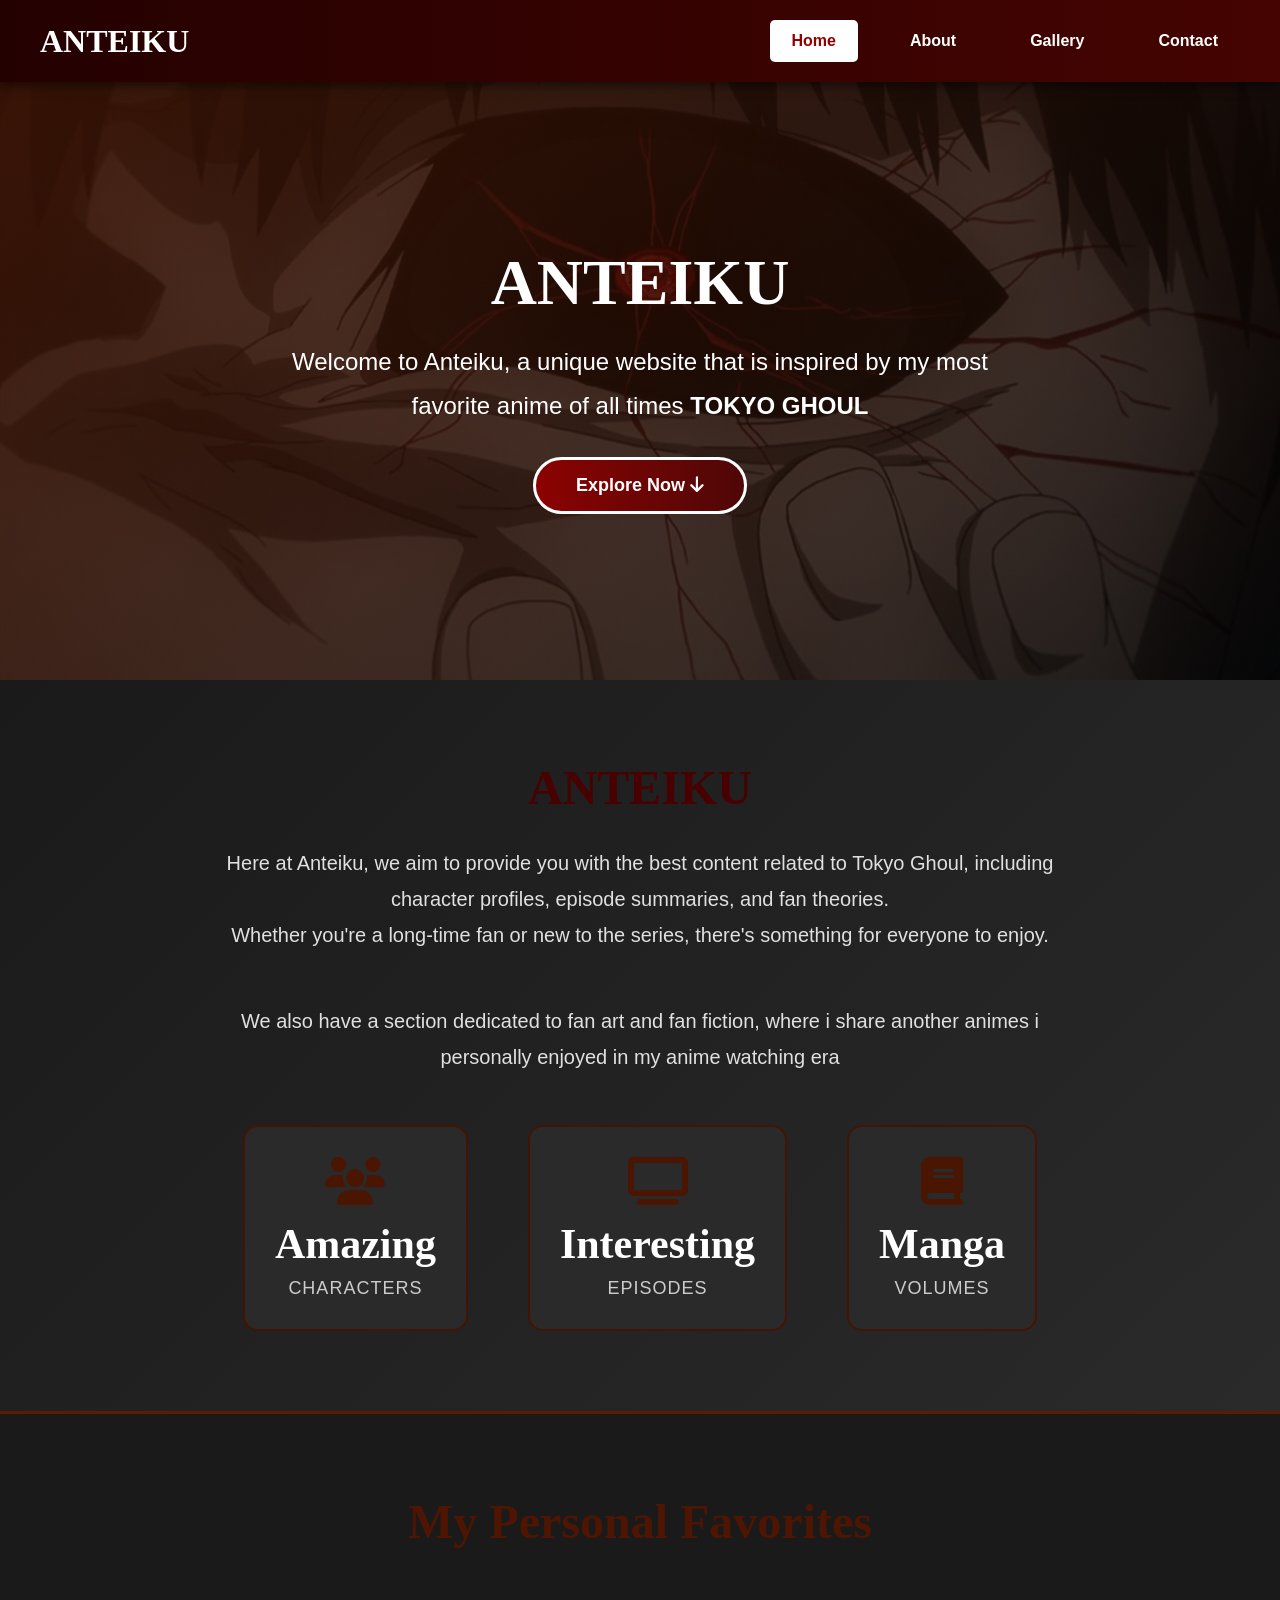
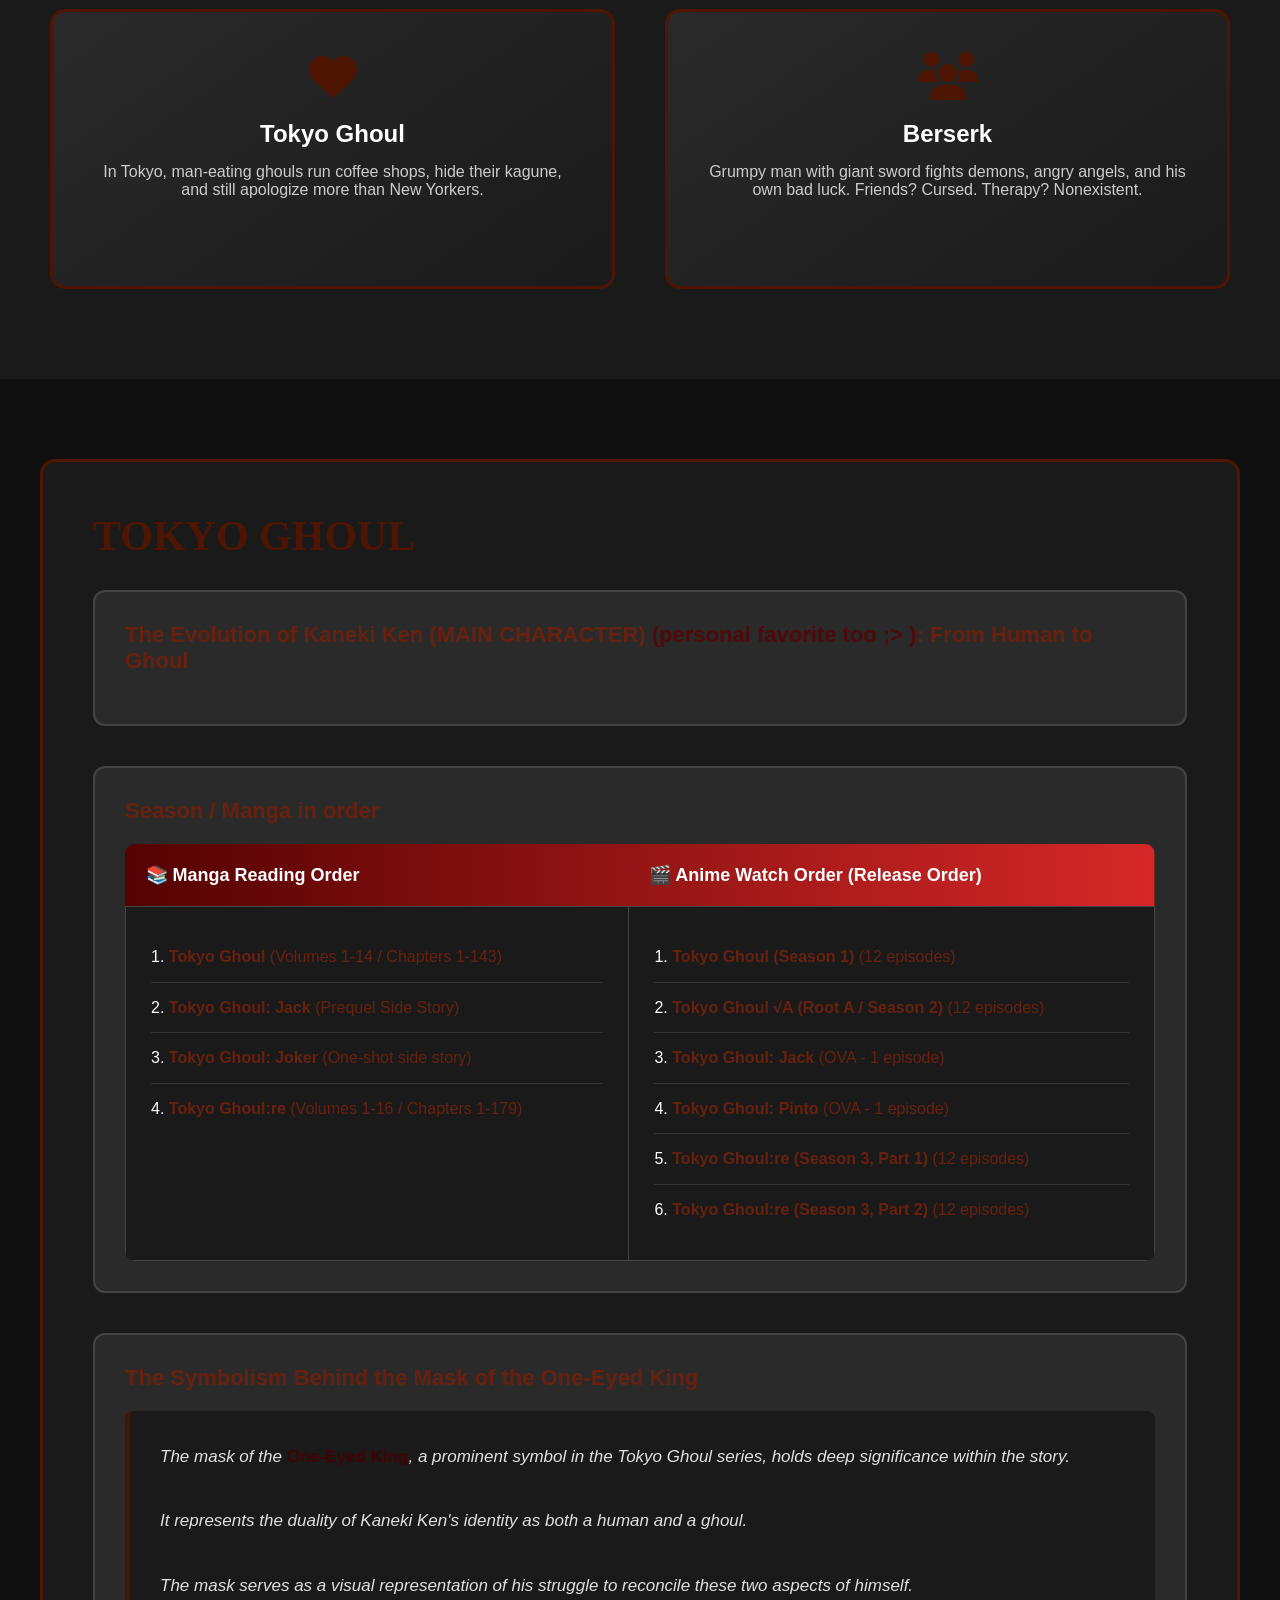
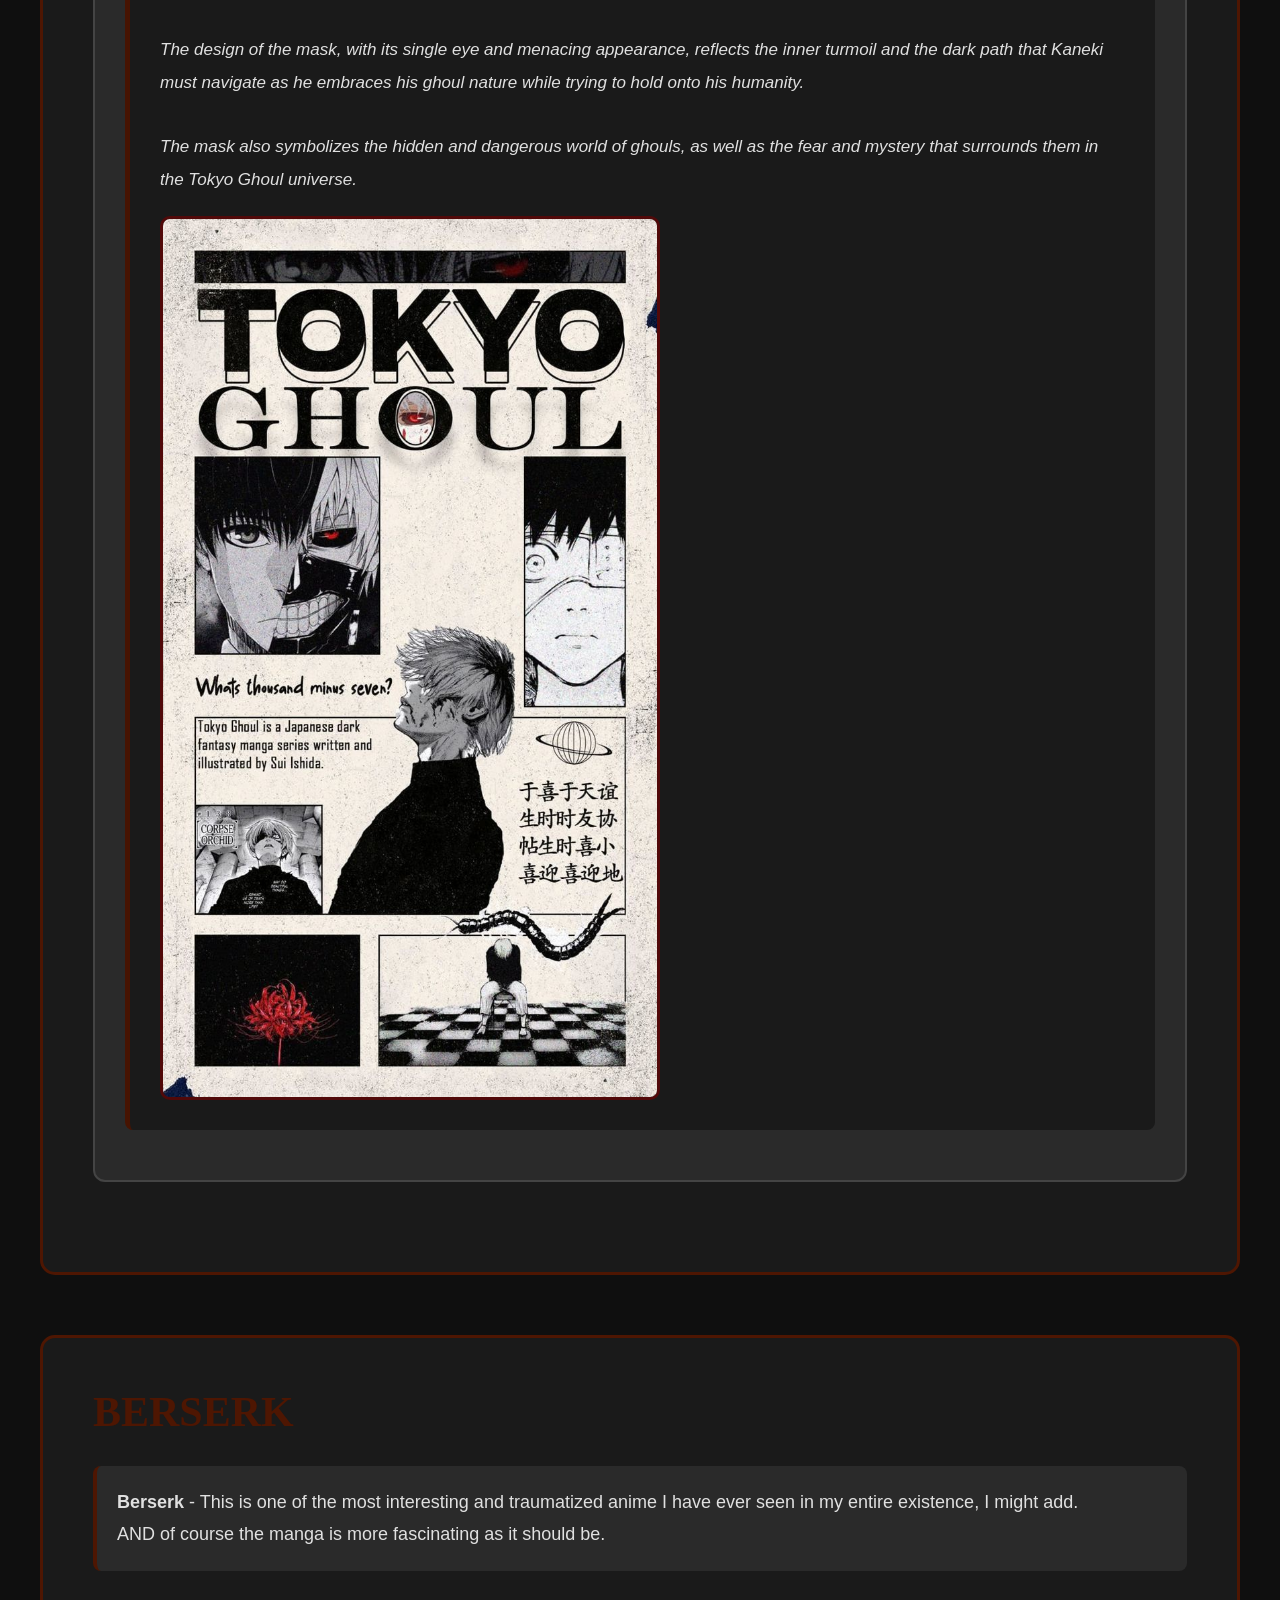
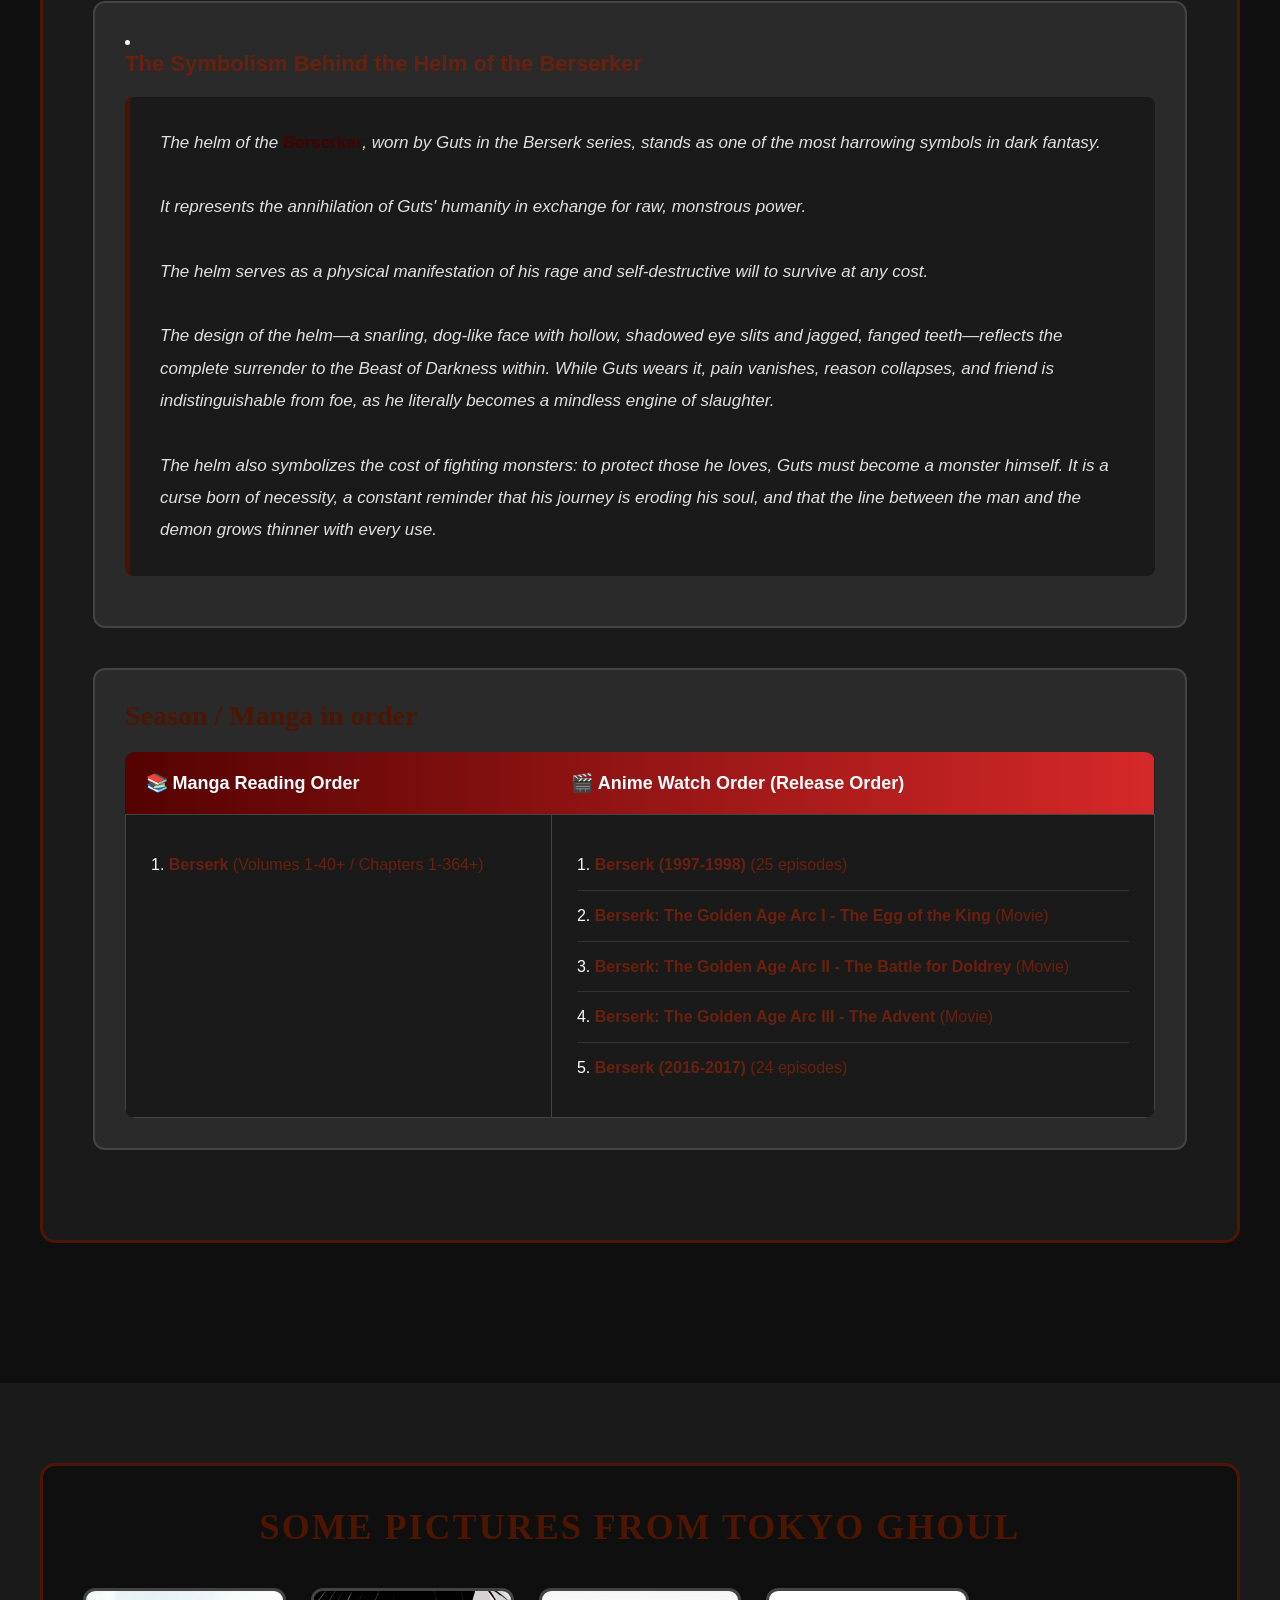
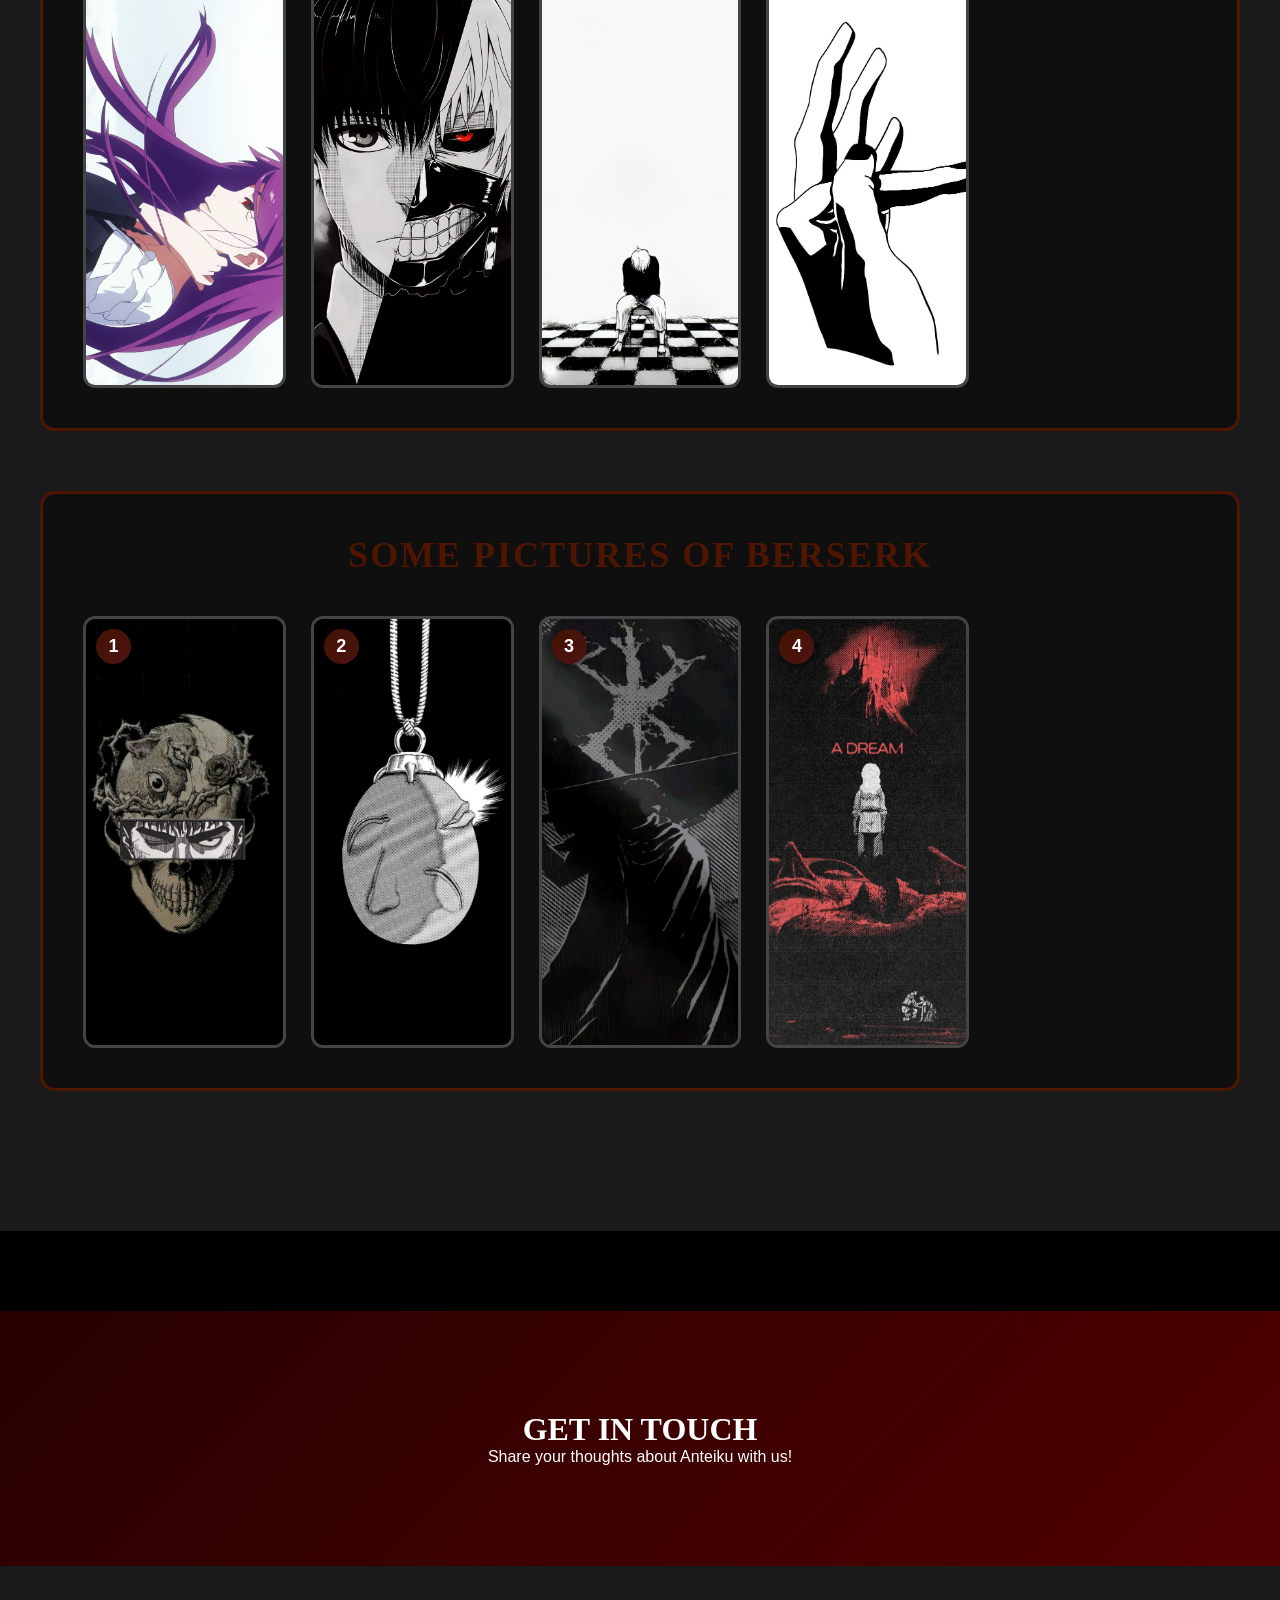
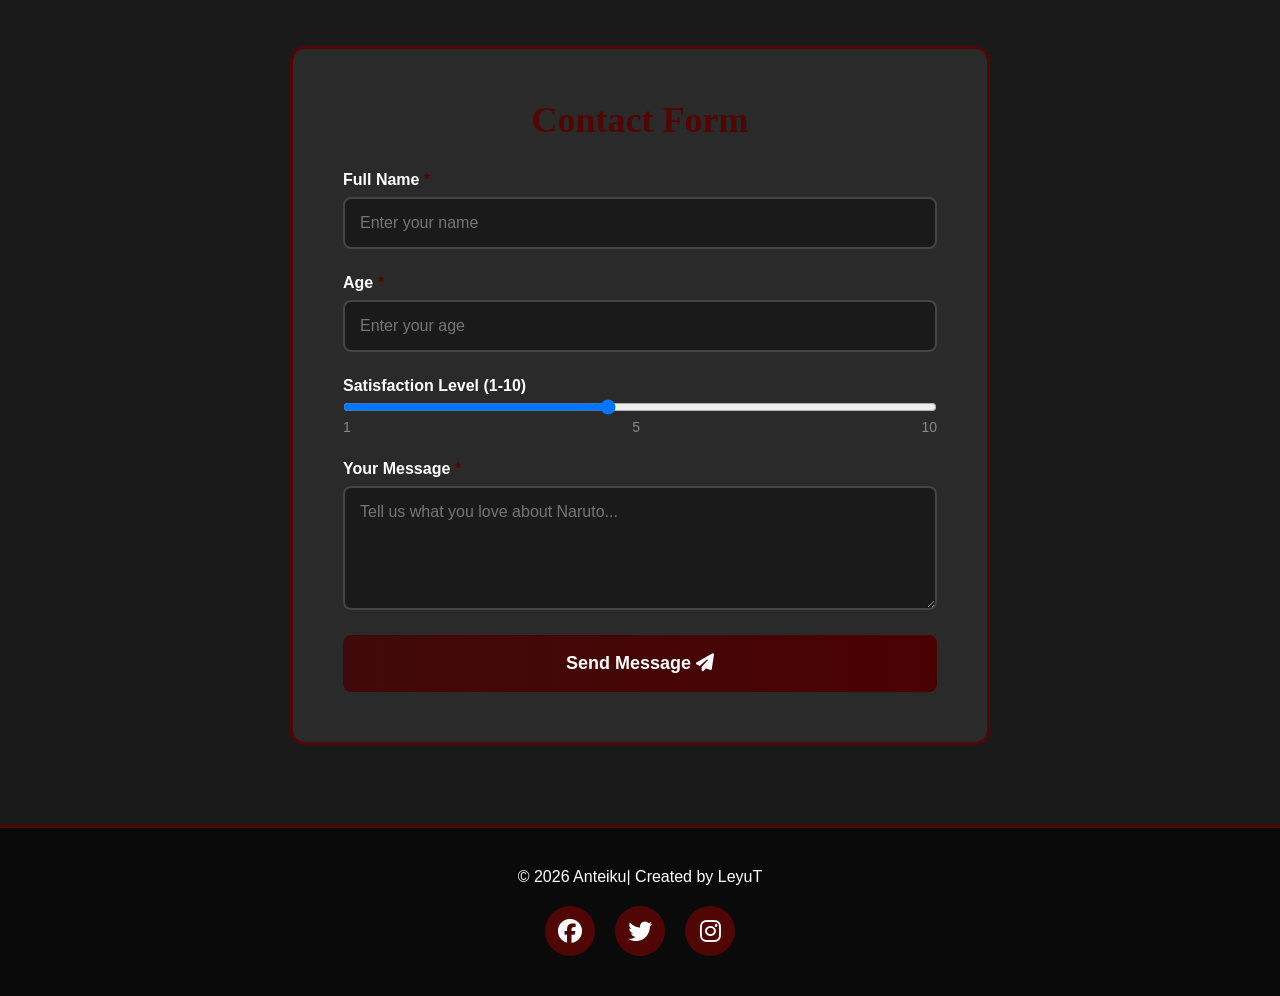
==== commit 05329178: "navbar -responsiveness" ====
--- a/index.html
+++ b/index.html
@@ -14,13 +14,35 @@
 <body>
     <header class="main-header">
        <a href="index.html"><h1 class="site-title">Anteiku</h1> </a>
-        <nav class="main-nav">
+        <button class="hamburger" id="hamburger" aria-label="Toggle menu">
+            <span></span>
+            <span></span>
+            <span></span>
+        </button>
+        <nav class="main-nav" id="mainNav">
             <a href="index.html" class="nav-link active">Home</a>
             <a href="about.html" class="nav-link">About</a>
             <a href="gallery.html" class="nav-link">Gallery</a>
             <a href="contact.html" class="nav-link">Contact</a>
         </nav>
     </header>
+    <script>
+        const hamburger = document.getElementById('hamburger');
+        const mainNav = document.getElementById('mainNav');
+        
+        hamburger.addEventListener('click', () => {
+            hamburger.classList.toggle('active');
+            mainNav.classList.toggle('active');
+        });
+        
+        // Close menu when clicking a link
+        document.querySelectorAll('.nav-link').forEach(link => {
+            link.addEventListener('click', () => {
+                hamburger.classList.remove('active');
+                mainNav.classList.remove('active');
+            });
+        });
+    </script>
      <section class="hero-section" id="home">
         <div class="hero-content">
             <h2 class="hero-title"> Anteiku </h2>
--- a/style.css
+++ b/style.css
@@ -45,7 +45,54 @@
     text-transform: uppercase; /* Text transform */
     color: #ffffff;
     margin: 0;
-}
+    text-decoration: none;
+    transition: all 0.3s ease;
+}
+.site-title:hover {
+    color: #480505;
+    text-shadow: 0 0 10px #4e1717;
+    transform: scale(1.05);
+}
+a{
+    text-decoration: none;
+}
+.site-title a {
+    color: inherit;
+    text-decoration: none;
+}
+
+/* Hamburger Menu */
+.hamburger {
+    display: none;
+    flex-direction: column;
+    background: none;
+    border: none;
+    cursor: pointer;
+    padding: 0;
+    z-index: 1001;
+}
+
+.hamburger span {
+    width: 30px;
+    height: 3px;
+    background-color: #ffffff;
+    margin: 4px 0;
+    transition: all 0.3s ease;
+    border-radius: 3px;
+}
+
+.hamburger.active span:nth-child(1) {
+    transform: rotate(45deg) translate(8px, 8px);
+}
+
+.hamburger.active span:nth-child(2) {
+    opacity: 0;
+}
+
+.hamburger.active span:nth-child(3) {
+    transform: rotate(-45deg) translate(8px, -8px);
+}
+
 .main-nav {
     display: flex; /* Flexbox layout */
     gap: 30px;
@@ -603,7 +650,7 @@
 .gallery1 li:hover,
 .gallery2 li:hover {
     border-color:#4e1602;
-    transform: scale(1.05) rotate(2deg);
+    transform: scale(1.05) rotate(5deg);
     box-shadow: 0 15px 40px rgba(61, 11, 11, 0.5);
     z-index: 10;
 }
@@ -898,27 +945,53 @@
     }
 }
 
+/* Tablet and Mobile Navigation */
+@media screen and (max-width: 768px) {
+    .hamburger {
+        display: flex;
+    }
+    
+    .main-nav {
+        position: fixed;
+        top: 80px;
+        right: -100%;
+        width: 280px;
+        height: calc(100vh - 80px);
+        background: linear-gradient(to bottom, #240101, #450401);
+        flex-direction: column;
+        padding: 40px 20px;
+        gap: 20px;
+        transition: right 0.4s ease;
+        box-shadow: -5px 0 15px rgba(0, 0, 0, 0.5);
+    }
+    
+    .main-nav.active {
+        right: 0;
+    }
+    
+    .nav-link {
+        width: 100%;
+        text-align: center;
+        padding: 15px 20px;
+        font-size: 18px;
+    }
+}
+
 /* Mobile devices */
 @media screen and (max-width: 600px) {
     .main-header {
-        flex-direction: column;
         padding: 15px 20px;
     }
     
     .site-title {
         font-size: 24px;
-        margin-bottom: 15px;
     }
     
     .main-nav {
-        flex-direction: column;
-        gap: 10px;
+        top: 70px;
+        height: calc(100vh - 70px);
         width: 100%;
-    }
-    
-    .nav-link {
-        width: 100%;
-        text-align: center;
+        right: -100%;
     }
     
     .hero-section {
